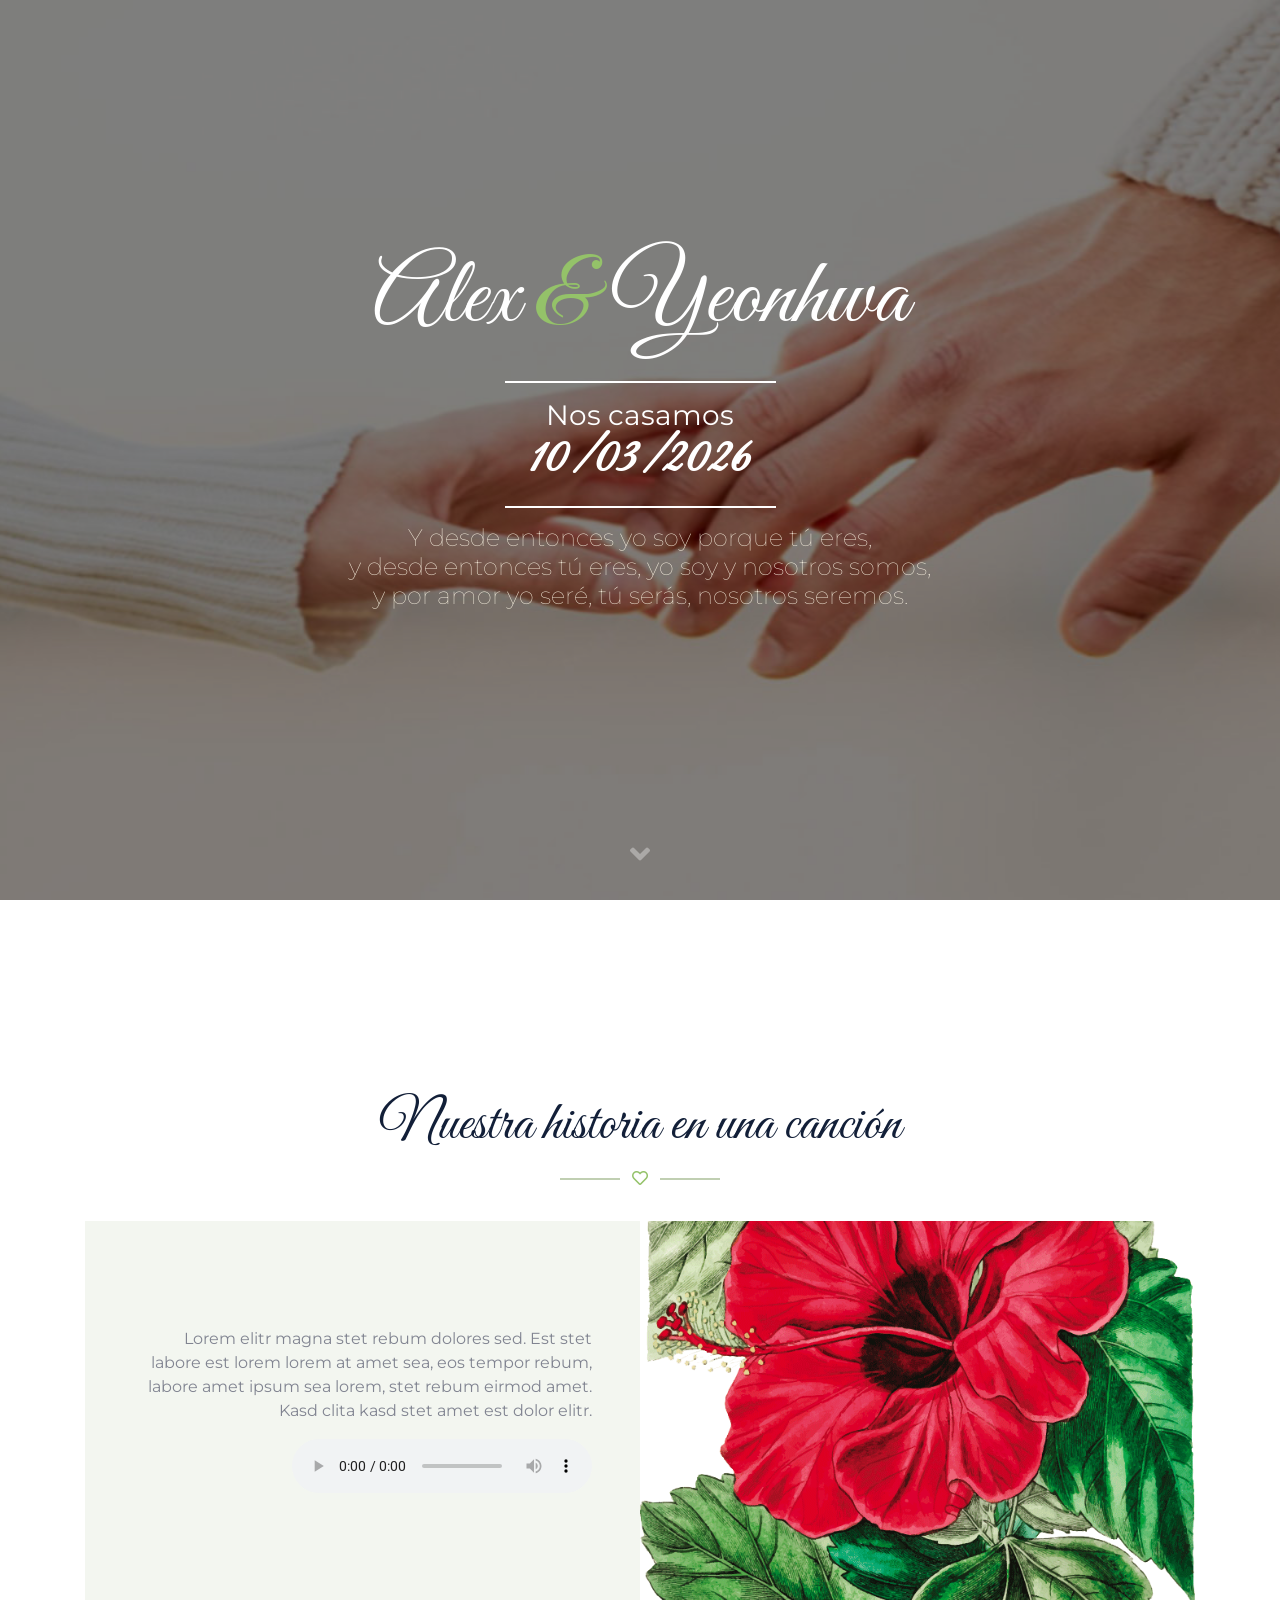
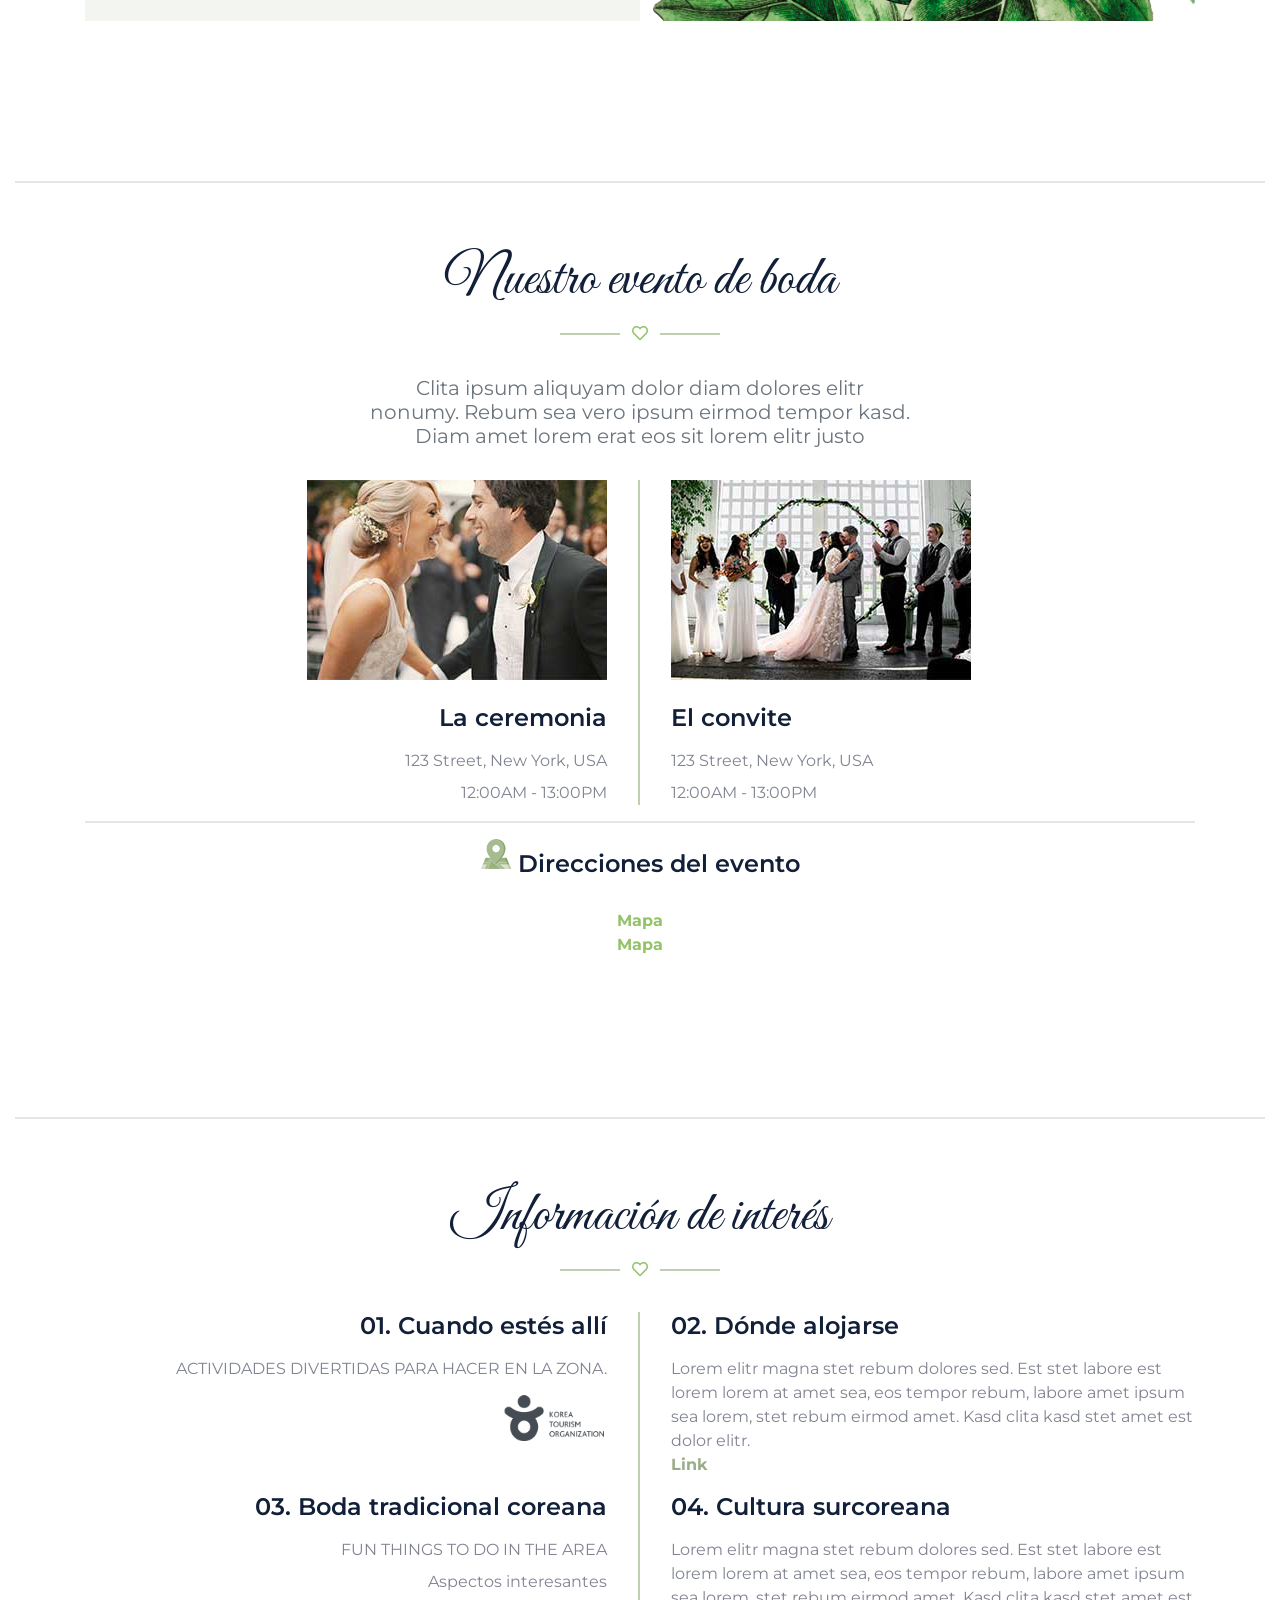
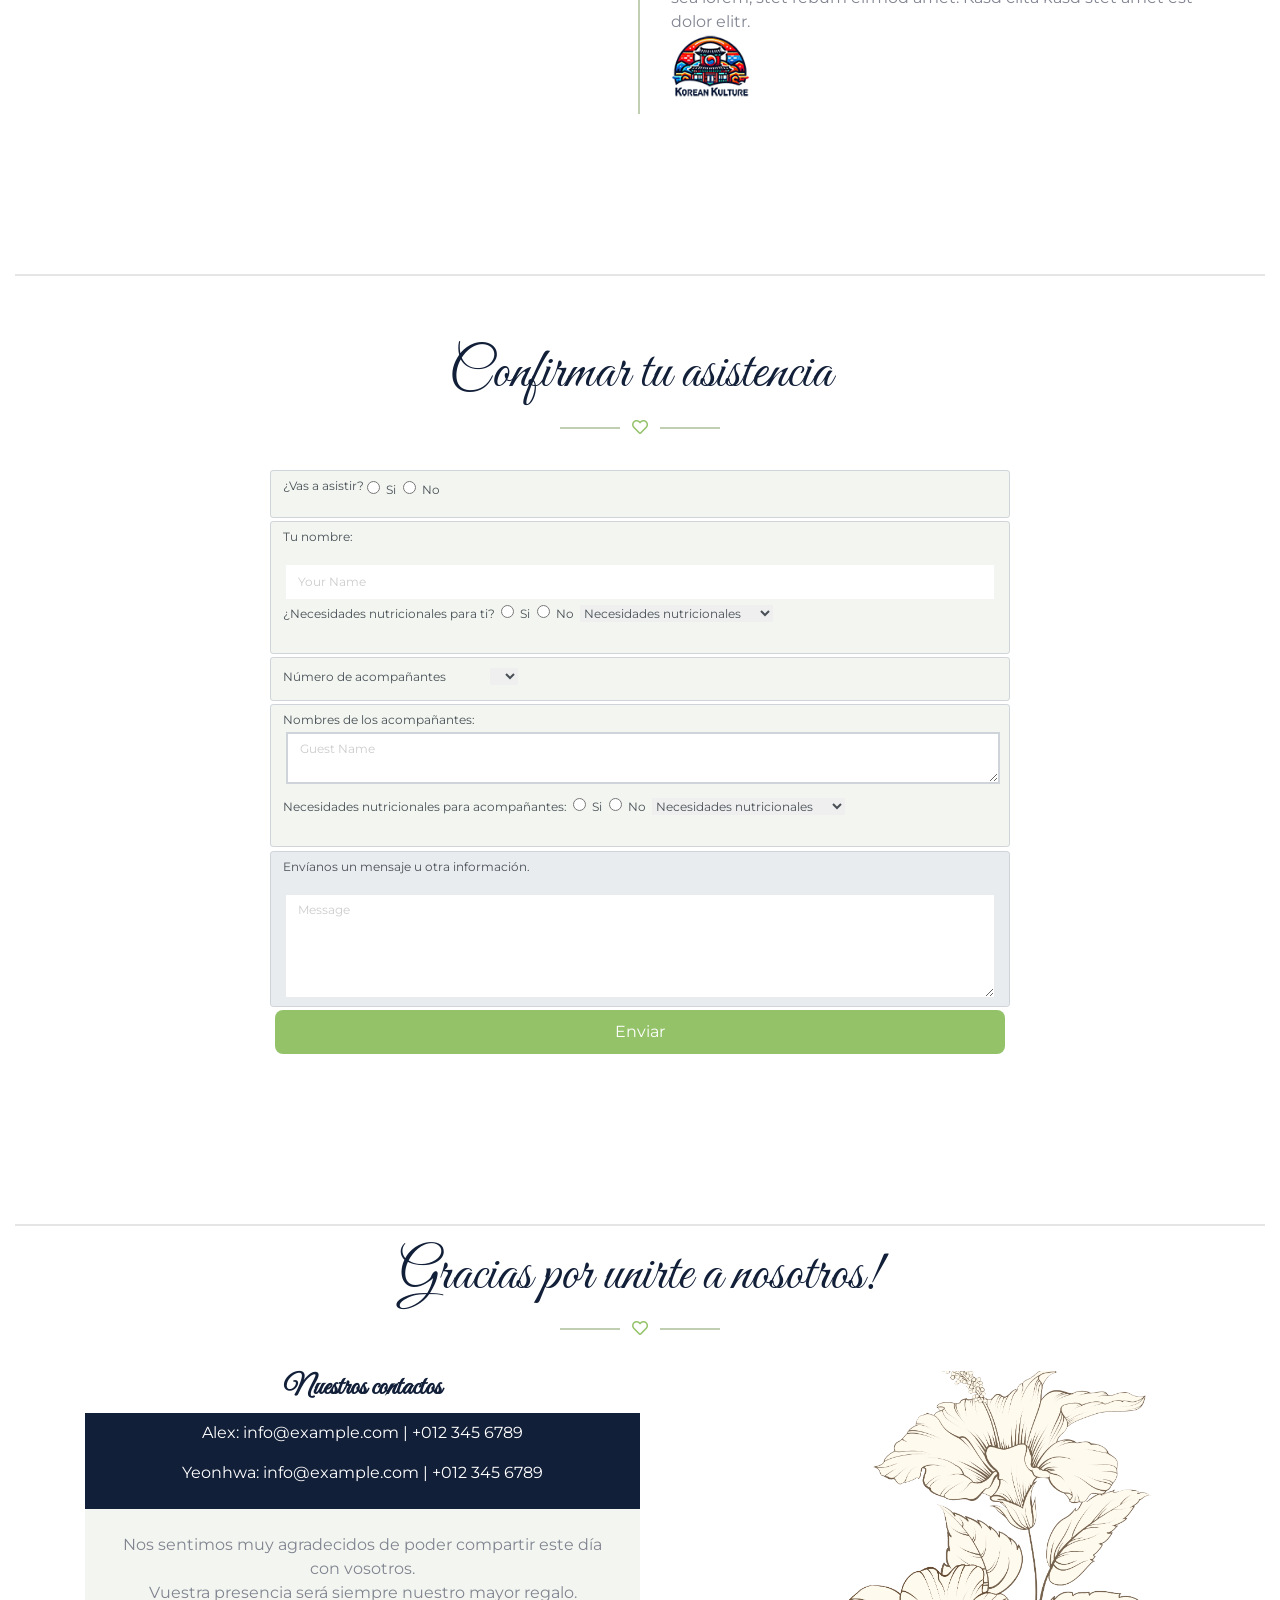
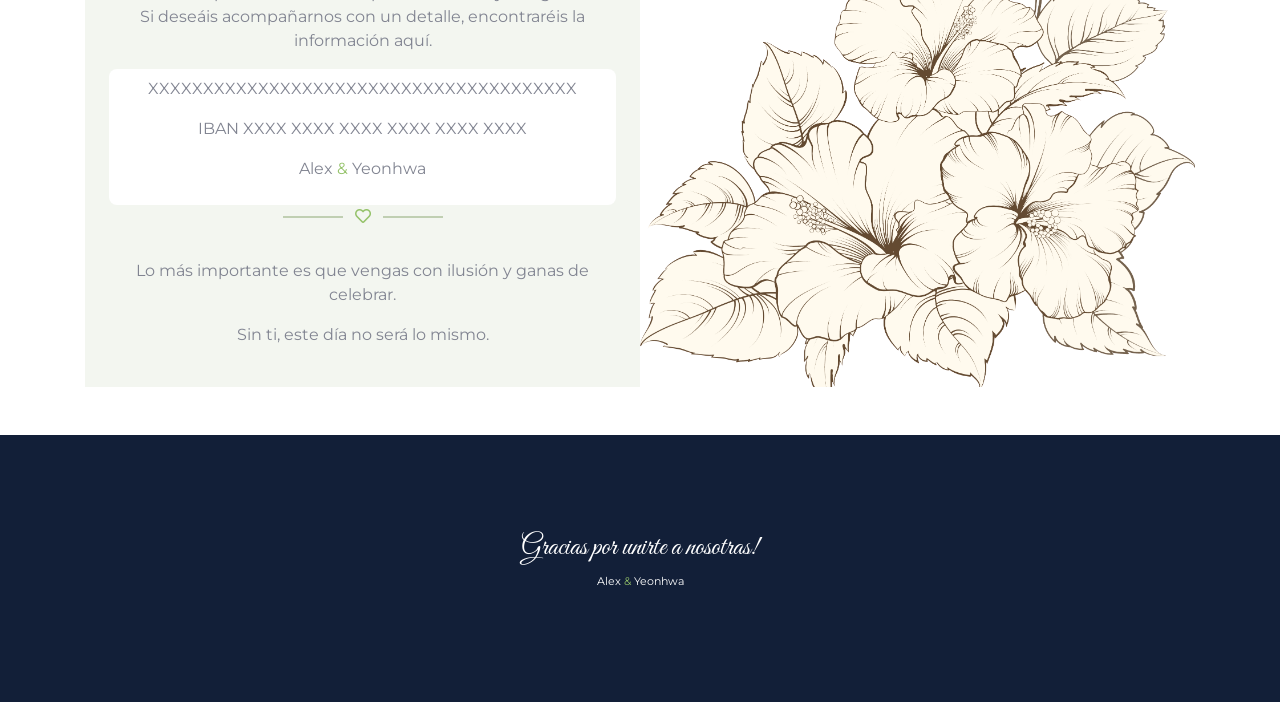
==== v_espanol/index.html @ 5e43f079 "Add files via upload" ====
<!DOCTYPE html>
<html lang="en">

<head>
	<meta charset="utf-8">
	<title>Alex &#38; Yeonhwa Wedding</title>
	<meta content="width=device-width, initial-scale=1.0" name="viewport">
	<meta content="Free HTML Templates" name="keywords">
	<meta content="Free HTML Templates" name="description">

	<!-- Favicon -->
	<link href="img/favicon.ico" rel="icon">

	<!-- Google Web Fonts -->
	<link rel="preconnect" href="https://fonts.gstatic.com">
	<link href="https://fonts.googleapis.com/css2?family=Great+Vibes&family=Montserrat:wght@400;600&display=swap" rel="stylesheet">
	<link rel="preconnect" href="https://fonts.gstatic.com" crossorigin>
	<link href="https://fonts.googleapis.com/css2?family=Great+Vibes&family=Roboto:ital,wght@0,100..900;1,100..900&display=swap" rel="stylesheet">
	<!-- Font Awesome -->
	<link href="https://cdnjs.cloudflare.com/ajax/libs/font-awesome/5.10.0/css/all.min.css" rel="stylesheet">

	<!-- Libraries Stylesheet -->
	<link href="lib/owlcarousel/assets/owl.carousel.min.css" rel="stylesheet">
	<link href="lib/lightbox/css/lightbox.min.css" rel="stylesheet">

	<!-- Customized Bootstrap Stylesheet -->
	<link href="css/style.css" rel="stylesheet">
</head>

<body data-spy="scroll" data-target=".navbar" data-offset="51">
	<!-- Navbar Start -->
	<nav class="navbar fixed-top shadow-sm navbar-expand-lg bg-dark navbar-dark py-3 py-lg-0 px-lg-5">
		<a href="index.html" class="navbar-brand d-block d-lg-none">
			<h1 class="font-secondary text-white mb-n2">Alex <span class="text-dark-light-green">&#38;</span> Yeonhwa</h1>
		</a>
		<button type="button" class="navbar-toggler" data-toggle="collapse" data-target="#navbarCollapse">
			<span class="navbar-toggler-icon"></span>
		</button>
		<div class="collapse navbar-collapse justify-content-between" id="navbarCollapse">
			<div class="navbar-nav ml-auto py-0">
				<a href="#home" class="nav-item nav-link active">Inicio</a>
				<a href="#about" class="nav-item nav-link">Nosotros</a>
				<a href="#event" class="nav-item nav-link">Event</a>

				<!--
				<a href="#story" class="nav-item nav-link">Story</a>
				<a href="#gallery" class="nav-item nav-link">Gallery</a>
-->
			</div>
			<a href="index.html" class="navbar-brand mx-5 d-none d-lg-block">
				<h1 class="font-secondary text-white mb-n2">Alex <span class="text-dark-light-green">&#38;</span> Yeonhwa</h1>
			</a>
			<div class="navbar-nav mr-auto py-0">
				<a href="#informa" class="nav-item nav-link">Información</a>
				<a href="#rsvp" class="nav-item nav-link">RSVP</a>
				<a href="#contact" class="nav-item nav-link">Contacto</a>

				<a href="../index.html" class="nav-item nav-link"><img src="img/reino-unido.png"></a>
				<a href="v_korean/index.html" class="nav-item nav-link"><img src="img/corea-del-sur.png"></a>
				<a href="#" class="nav-item nav-link"><img src="img/espana.png"></a>

			</div>
		</div>
	</nav>
	<!-- Navbar End -->


	<!-- Carousel Start -->
	<div class="container-fluid p-0 mb-5 pb-5" id="home">
		<div id="">
			<div class="carousel-inner">
				<div class="carousel-item position-relative active" style="height: 100vh; min-height: 400px;">
					<img class="position-absolute w-100 h-100" src="img/carousel-1.jpg" style="object-fit: cover;">
					<div class="carousel-caption d-flex flex-column align-items-center justify-content-center">
						<div class="p-3" style="max-width: 900px;">
							<h1 class="display-1 font-secondary text-white mt-n3 mb-md-4">Alex <span class="text-dark-light-green">&#38;</span> Yeonhwa</h1>
							<div class="d-inline-block border-top border-bottom border-light py-3 px-4">
								<h3 class="font-weight-normal text-white m-0">Nos casamos</h3>
								<h3 class="font-weight-bolder font-secondary text-white m-0" style="font-size: 3rem;letter-spacing: 2px;">10/03/2026</h3>
							</div>
							<div class="d-inline-block  border-light py-3 px-4">
								<h4 class="text-white font-weight-lighter">
									<blockquote class="blockquote-home">Y desde entonces yo soy porque tú eres,<br>y desde entonces tú eres, yo soy y nosotros somos,<br>y por amor yo seré, tú serás, nosotros seremos.</blockquote>
								</h4>
							</div>
						</div>
					</div>
				</div>

			</div>

		</div>
	</div>
	<!-- Carousel End -->


	<!-- About Start -->
	<div class="container-fluid py-5" id="about">
		<div class="container py-5">
			<div class="section-title position-relative text-center">
				<h1 class="font-secondary display-4">Nuestra historia en una canción</h1>

				<!--				<h6 class="text-uppercase text-primary mb-3" style="letter-spacing: 3px;">About</h6>-->
				<i class="far fa-heart text-dark-light-green"></i>
			</div>
			<div class="row m-0 mb-4 mb-md-0 pb-2 pb-md-0">
				<div class="col-md-6 p-0 text-center text-md-right">
					<div class="h-100 d-flex flex-column justify-content-center bg-secondary_semi p-5">
						<p>Lorem elitr magna stet rebum dolores sed. Est stet labore est lorem lorem at amet sea, eos tempor rebum, labore amet ipsum sea lorem, stet rebum eirmod amet. Kasd clita kasd stet amet est dolor elitr.</p>
						<p><audio controls>
								<source src="music/TheGrandJamSweetCaroline2024.mp3" type="audio/mpeg" preload="none">
								Tu navegador no soporta este elemento de audio.
							</audio></p>
					</div>
				</div>
				<div class="col-md-6 p-0" style="min-height: 400px;">
					<img class="position-absolute w-100 h-100" src="img/Mugunghwa_flor.png" style="object-fit: cover;">
				</div>
			</div>
		</div>
	</div>
	<!-- About End -->



	<!-- Gallery Start
	<div class="container-fluid bg-gallery" id="gallery" style="padding: 120px 0; margin: 90px 0;">
		<div class="section-title position-relative text-center" style="margin-bottom: 120px;">
			<h1 class="font-secondary display-4 text-white">Our Photo Gallery</h1>
			<i class="far fa-heart text-dark-light-green"></i>
		</div>
		<div class="owl-carousel gallery-carousel">
			<div class="gallery-item">
				<img class="img-fluid w-100" src="img/gallery-1.jpg" alt="">
				<a href="img/gallery-1.jpg" data-lightbox="gallery">
					<i class="fa fa-2x fa-plus text-white"></i>
				</a>
			</div>
			<div class="gallery-item">
				<img class="img-fluid w-100" src="img/gallery-2.jpg" alt="">
				<a href="img/gallery-2.jpg" data-lightbox="gallery">
					<i class="fa fa-2x fa-plus text-white"></i>
				</a>
			</div>
			<div class="gallery-item">
				<img class="img-fluid w-100" src="img/gallery-3.jpg" alt="">
				<a href="img/gallery-3.jpg" data-lightbox="gallery">
					<i class="fa fa-2x fa-plus text-white"></i>
				</a>
			</div>
			<div class="gallery-item">
				<img class="img-fluid w-100" src="img/gallery-4.jpg" alt="">
				<a href="img/gallery-4.jpg" data-lightbox="gallery">
					<i class="fa fa-2x fa-plus text-white"></i>
				</a>
			</div>
			<div class="gallery-item">
				<img class="img-fluid w-100" src="img/gallery-5.jpg" alt="">
				<a href="img/gallery-5.jpg" data-lightbox="gallery">
					<i class="fa fa-2x fa-plus text-white"></i>
				</a>
			</div>
			<div class="gallery-item">
				<img class="img-fluid w-100" src="img/gallery-6.jpg" alt="">
				<a href="img/gallery-6.jpg" data-lightbox="gallery">
					<i class="fa fa-2x fa-plus text-white"></i>
				</a>
			</div>
		</div>
	</div>
 Gallery End -->


	<!-- Event Start -->
	<div class="container-fluid py-5" id="event">
		<hr>
		<div class="container py-5">
			<div class="section-title position-relative text-center">
				<!--   <h6 class="text-uppercase text-primary mb-3" style="letter-spacing: 3px;">Event</h6> -->
				<h1 class="font-secondary display-4">Nuestro evento de boda</h1>
				<i class="far fa-heart text-dark-light-green"></i>
			</div>
			<div class="row justify-content-center">
				<div class="col-md-6 text-center">
					<h5 class="font-weight-normal text-muted mb-3 pb-3">Clita ipsum aliquyam dolor diam dolores elitr nonumy. Rebum sea vero ipsum eirmod tempor kasd. Diam amet lorem erat eos sit lorem elitr justo</h5>
				</div>
			</div>
			<div class="row">
				<div class="col-md-6 border-right border-primary">
					<div class="text-center text-md-right mr-md-3 mb-4 mb-md-0">
						<img class="img-fluid mb-4" src="img/event-1.jpg" alt="">
						<h4 class="mb-3">La ceremonia</h4>
						<p class="mb-2">123 Street, New York, USA</p>
						<p class="mb-0">12:00AM - 13:00PM</p>
					</div>
				</div>
				<div class="col-md-6">
					<div class="text-center text-md-left ml-md-3">
						<img class="img-fluid mb-4" src="img/event-2.jpg" alt="">
						<h4 class="mb-3">El convite</h4>
						<p class="mb-2">123 Street, New York, USA</p>
						<p class="mb-0">12:00AM - 13:00PM</p>
					</div>
				</div>
			</div>
			<hr>
			<div class="row justify-content-center">
				<div class="col-md-6 text-center">
					<h4 class="mb-3"><img class="img-fluid mb-4" src="img/mapa.png" alt=""> Direcciones del evento</h4>
					<p class="m-0 text-dark-light-green"><a href="#">Mapa</a></p>
					<p class="m-0 text-dark-light-green"><a href="#">Mapa</a></p>

				</div>
			</div>
		</div>
	</div>
	<!-- Event End -->

	<!-- details and more information Start -->



	<div class="container-fluid py-5" id="informa">
		<hr>
		<div class="container py-5">
			<div class="section-title position-relative text-center">
				<h1 class="font-secondary display-4">Información de interés</h1>
				<i class="far fa-heart text-dark-light-green"></i>
			</div>

			<div class="row">
				<div class="col-md-6 border-right border-primary">
					<div class="text-center text-md-right mr-md-3 mb-4 mb-md-0">
						<h4 class="mb-3">01. Cuando estés allí
						</h4>
						<p class="text-uppercase mb-2">Actividades divertidas para hacer en la zona.</p>
						<p><a href="https://spanish.visitkorea.or.kr/svc/main/index.do">
								<img class="imagen-link" style="width:20%; height: auto;" src="img/site_logo_turism_Korea.png"></a>
						</p>
					</div>
				</div>
				<div class="col-md-6">
					<div class="text-center text-md-left ml-md-3">
						<h4 class="mb-3">02. Dónde alojarse</h4>
						<p class="m-0">Lorem elitr magna stet rebum dolores sed. Est stet labore est lorem lorem at amet sea, eos tempor rebum, labore amet ipsum sea lorem, stet rebum eirmod amet. Kasd clita kasd stet amet est dolor elitr.
						</p>
						<p> <a href="https://english.visitkorea.or.kr/svc/contents/contentsView.do?vcontsId=140676">Link</a>
						</p>
					</div>
				</div>
			</div>
			<div class="row">
				<div class="col-md-6 border-right border-primary">
					<div class="text-center text-md-right mr-md-3 mb-4 mb-md-0">
						<h4 class="mb-3">03. Boda tradicional coreana
						</h4>
						<p class="text-uppercase mb-2">Fun things to do in the area</p>
						<p>Aspectos interesantes</p>
					</div>
				</div>
				<div class="col-md-6">
					<div class="text-center text-md-left ml-md-3">
						<h4 class="mb-3">04. Cultura surcoreana</h4>
						<p class="m-0">Lorem elitr magna stet rebum dolores sed. Est stet labore est lorem lorem at amet sea, eos tempor rebum, labore amet ipsum sea lorem, stet rebum eirmod amet. Kasd clita kasd stet amet est dolor elitr.
						</p>
						<p> <a href="https://koreankulture.com/cultura-coreana/"><img class="imagen-link" style="width:15%; height: auto;" src="img/Korean-Kulture.png"></a>
						</p>
					</div>
				</div>
			</div>
		</div>
	</div>
	<!-- Information End -->


	<!-- RSVP Start -->
	<div class="container-fluid py-5" id="rsvp">
		<hr>
		<div class="container py-5">
			<div class="section-title position-relative text-center">
				<!-- <h6 class="text-uppercase text-primary mb-3" style="letter-spacing: 3px;">RSVP</h6> -->
				<h1 class="font-secondary display-4">Confirmar tu asistencia</h1>
				<i class="far fa-heart text-dark-light-green"></i>
			</div>
			<div class="row justify-content-center">
				<div class="col-lg-8">
					<div class="text-center">

						<form id="contactoForm">
							<!--*****************************************-->
							<fieldset class="form-row input-group-text">
								<div>
									<p>¿Vas a asistir? </p>
								</div>
								<div><label class="radio-option">
										<input type="radio" name="attend" value="yes" required> Si</label>
									<label class="radio-option">
										<input type="radio" name="attend" value="no" required> No
									</label>
								</div>
							</fieldset>
							<!--*****************************************-->
							<fieldset class="form-row input-group-text">
								<div>
									<p>Tu nombre: </p>
								</div>
								<!-- <label for="nombre">Your name: </label>-->
								<input id="name" name="name" type="text" class="form-control border-0" placeholder="Your Name" />

								<!--*****************************************-->
								<div>
									<p>¿Necesidades nutricionales para ti?
										<label class="radio-option">
											<input type="radio" name="nutrineedguest" value="yes" required> Si
										</label>
										<label class="radio-option">
											<input type="radio" name="nutrineedguest" value="no" required> No
										</label>
										<select name="nutritionalguest" class="border-0" class="" class="form-control custom-select">
											<option value="nutritionalguest" disabled selected>Necesidades nutricionales</option>
											<!--<option value="nutritionalnoguest">No</option>-->
											<option value="Celiac">Celíaco/a</option>
											<option value="Egg Intolerant">Intolerante al huevo</option>
											<option value="Lactose Intolerant">Intolerante a la lactosa</option>
											<option value="Nut Intolerant">Intolerante a los frutos secos</option>
											<option value="Vegan">Vegano/a</option>
											<option value="Vegetarian">Vegetariano/a</option>
										</select>
									</p>
								</div>
							</fieldset>
							<!--*****************************************-->
							<fieldset class="form-row input-group-text">
								<div>
									<label for="ncompanions">Número de acompañantes</label>
									<select name="ncompanions" id="ncompanions" class="border-0" class="" class="form-control custom-select">
										<option value="0"> </option>
										<option value="1">1</option>
										<option value="2">2</option>
										<option value="3">3</option>
										<option value="4">4</option>
									</select>

								</div>
							</fieldset>

							<!--*****************************************-->
							<fieldset class="form-row input-group-text">
								<!-- ******************** nombre e intoleracians acompañantes -->
								<label for="companionsname">Nombres de los acompañantes:
									<textarea id="companionsname" name="companionsname" type="text" class="form-control" placeholder="Guest Name"></textarea></label>

								<p>Necesidades nutricionales para acompañantes:

									<label class="radio-option">
										<input type="radio" name="nutrineedcompanion" value="yes" required> Si
									</label>
									<label class="radio-option">
										<input type="radio" name="nutrineedcompanion" value="no" required> No
									</label>

									<select name="nutricompanion" class="border-0" class="" class="form-control custom-select">
										<option value="Nutritional needs" disabled selected>Necesidades nutricionales</option>
										<!-- <option value="nutritionalnoguest">No</option>-->
										<option value="Celiac">Celíaco/a</option>
										<option value="Egg Intolerant">Intolerante al huevo</option>
										<option value="Lactose Intolerant">Intolerante a la lactosa</option>
										<option value="Nut Intolerant">Intolerante a los frutos secos</option>
										<option value="Vegan">Vegano/a</option>
										<option value="Vegetarian">Vegetariano/a</option>
									</select>
								</p>

							</fieldset>
							<div class="form-row input-group-text">
								<p>Envíanos un mensaje u otra información.</p>
								<textarea name="message" class="form-control border-0" rows="5" placeholder="Message"></textarea>
							</div>
							<div>
								<button id="btnEnviar" class="btn btn-primary font-weight-normal py-3 px-5" type="submit">Enviar</button>
							</div>
							<!-- Contenedor para mensajes de éxito/error -->
							<div id="respuesta" style="margin-top: 10px;"></div>
							<!-- Contenedor para mensajes de éxito/error -->
							<div id="respuesta" style="margin-top: 10px;"></div>
						</form>
					</div>

				</div>
			</div>
		</div>
	</div>

	<!-- regalos -->
	<div class="container-fluid py-5" id="contact">
		<hr>
		<div class="container py-7">
			<div class="section-title position-relative text-center">
				<h1 class="font-secondary display-4">Gracias por unirte a nosotros!</h1>
				<i class="far fa-heart text-dark-light-green"></i>
			</div>
			<div class="row m-0 mb-4 mb-md-0 pb-2 pb-md-0">
				<div class="col-md-6 p-0 text-center" class="container-fluid text-white py-5">
					<h3 class="font-secondary">Nuestros contactos</h3>
					<div class="bg-dark text-white py-2">
						<p href="#">Alex: info@example.com | +012 345 6789</p>
						<p href="#">Yeonhwa: info@example.com | +012 345 6789</p>
					</div>
					<div class="d-flex flex-column justify-content-center bg-secondary_semi p-4">
						<p>Nos sentimos muy agradecidos de poder compartir este día con vosotros.<br>Vuestra presencia será siempre nuestro mayor regalo.<br>Si deseáis acompañarnos con un detalle, encontraréis la información aquí.
						</p>

						<div class="bg-white iban">
							<p>XXXXXXXXXXXXXXXXXXXXXXXXXXXXXXXXXXXXXXX</p>
							<p>IBAN XXXX XXXX XXXX XXXX XXXX XXXX</p>
							<p>Alex <span class="text-dark-light-green">&#38;</span> Yeonhwa</p>
						</div>
						<div>
							<div class="section-title position-relative"> <i class="far fa-heart text-dark-light-green"></i>
							</div>
							<p>Lo más importante es que vengas con ilusión y ganas de celebrar.</p>
							<p>Sin ti, este día no será lo mismo.</p>
						</div>
					</div>
				</div>
				<div class="col-md-6 p-0" style="min-height: 400px;">
					<img class="position-absolute w-100 h-100" src="img/1402_crema.png" style="object-fit: cover;">
				</div>
			</div>
		</div>

	</div>


	<!-- regalos end -->

	<!-- Footer Start -->
	<footer class="footer-company-name">
		<div class="container-fluid bg-dark text-white py-5">
			<div class="container text-center py-5">
				<h3 class="font-secondary font-weight-light text-white mb-n2">Gracias por unirte a nosotras! </h3><br>
				<p>Alex <span class="text-dark-light-green">&#38;</span> Yeonhwa</p>

				<!-- <div class="d-flex justify-content-center mb-4">
                <a class="btn btn-lg btn-outline-light btn-lg-square mr-2" href="#"><i class="fab fa-twitter"></i></a>
                <a class="btn btn-lg btn-outline-light btn-lg-square mr-2" href="#"><i class="fab fa-facebook-f"></i></a>
                <a class="btn btn-lg btn-outline-light btn-lg-square mr-2" href="#"><i class="fab fa-linkedin-in"></i></a>
                <a class="btn btn-lg btn-outline-light btn-lg-square" href="#"><i class="fab fa-instagram"></i></a>
            </div -->
				<!--
			<div class="d-flex justify-content-center py-2">
				<p class="text-white" href="#">info@example.com</p>
				<span class="px-3">|</span>
				<p class="text-white" href="#">+012 345 6789</p>
			</div>
-->

				<!--				<p>All Rights Reserved &#45; &copy; 2026 </p>-->
			</div>
		</div>
	</footer>
	<!-- Footer End -->


	<!-- Scroll to Bottom -->
	<i class="fa fa-2x fa-angle-down text-white scroll-to-bottom"></i>

	<!-- Back to Top -->
	<a href="#" class="btn btn-lg btn-outline-primary btn-lg-square back-to-top"><i class="fa fa-angle-double-up"></i></a>


	<!-- JavaScript Libraries -->
	<script src="https://code.jquery.com/jquery-3.4.1.min.js"></script>
	<script src="https://stackpath.bootstrapcdn.com/bootstrap/4.4.1/js/bootstrap.bundle.min.js"></script>
	<script src="lib/easing/easing.min.js"></script>
	<script src="lib/waypoints/waypoints.min.js"></script>
	<script src="lib/owlcarousel/owl.carousel.min.js"></script>
	<script src="lib/isotope/isotope.pkgd.min.js"></script>
	<script src="lib/lightbox/js/lightbox.min.js"></script>

	<!-- Template Javascript -->
	<script src="js/main.js"></script>


	<script>
		const formulario = document.getElementById('contactoForm');
		const respuestaVisual = document.getElementById('respuesta');
		const boton = document.getElementById('btnEnviar');

		formulario.addEventListener('submit', function(e) {
			e.preventDefault(); // Evita que la página se recargue

			boton.disabled = true;
			boton.innerText = "Enviando...";
			respuestaVisual.innerText = "Procesando tu mensaje...";

			// Creamos los datos para enviar
			const datos = new FormData(formulario);
			const url = 'https://script.google.com/macros/s/AKfycbwK4TyFvcQsBrlS-TJcxygdI5Q34UQXsyZIO8IEEPTDbDvqiJaVRNr7rJMWVWj1KH8uuQ/exec'; // <--- PEGA LA URL AQUÍ PARA EJECUTAR EL SCRIPT Y ENVIAR DATOS

			fetch(url, {
					method: 'POST',
					body: datos,
					mode: 'no-cors' // Importante para evitar bloqueos de Google
				})
				.then(() => {
					// Con 'no-cors' no podemos leer la respuesta del servidor, 
					// así que asumimos éxito si la petición se completa.
					respuestaVisual.style.color = "green";
					respuestaVisual.innerText = "¡Mensaje enviado con éxito!";
					formulario.reset(); // Limpia los campos
				})
				.catch(error => {
					respuestaVisual.style.color = "red";
					respuestaVisual.innerText = "Error al enviar: " + error.message;
				})
				.finally(() => {
					boton.disabled = false;
					boton.innerText = "Enviar Mensaje";
				});
		});

	</script>

</body>

</html>
---- v_espanol/css/style.css ----
/******* Bootstrap Theming ********/
/*!
 * Bootstrap v4.5.3 (https://getbootstrap.com/)
 * Copyright 2011-2020 The Bootstrap Authors
 * Copyright 2011-2020 Twitter, Inc.
 * Licensed under MIT (https://github.com/twbs/bootstrap/blob/main/LICENSE)
 */

/* 
naranja anterior: #E47A2E;
naranja claro: #ffdbbb;
*/
/* 
verde claro: #c0cfb2;
verde oscuro: #99ad87;
*/

:root {
	--blue: #007bff;
	--indigo: #6610f2;
	--purple: #6f42c1;
	--pink: #e83e8c;
	--red: #dc3545;
	--orange: #fd7e14;
	--yellow: #ffc107;
	--green: #28a745;
	--teal: #20c997;
	--cyan: #17a2b8;
	--white: #fff;
	--gray: #6c757d;
	--gray-dark: #343a40;
	--primary: #ffdbbb;
	--secondary: #EDF5F7;
	--success: #28a745;
	--info: #17a2b8;
	--warning: #ffc107;
	--danger: #dc3545;
	--light: #FFFFFF;
	--dark: #121F38;
	--breakpoint-xs: 0;
	--breakpoint-sm: 576px;
	--breakpoint-md: 768px;
	--breakpoint-lg: 992px;
	--breakpoint-xl: 1200px;
	--font-family-sans-serif: "Montserrat", sans-serif;
	--font-family-monospace: SFMono-Regular, Menlo, Monaco, Consolas, "Liberation Mono", "Courier New", monospace;
}

*,
*::before,
*::after {
	box-sizing: border-box;
}

.great-vibes-regular {
	font-family: "Great Vibes", cursive;
	font-weight: 400;
	font-style: normal;
}

html {
	font-family: sans-serif;
	line-height: 1.15;
	-webkit-text-size-adjust: 100%;
	-webkit-tap-highlight-color: rgba(0, 0, 0, 0);
}

article,
aside,
figcaption,
figure,
footer,
header,
hgroup,
main,
nav,
section {
	display: block;
}

body {
	margin: 0;
	font-family: "Montserrat", sans-serif;
	font-size: 1rem;
	font-weight: 400;
	line-height: 1.5;
	color: #818491;
	text-align: left;
	background-color: #FFFFFF;
}

[tabindex="-1"]:focus:not(:focus-visible) {
	outline: 0 !important;
}

hr {
	box-sizing: content-box;
	height: 0;
	overflow: visible;
}

h1,
h2,
h3,
h4,
h5,
h6 {
	margin-top: 0;
	margin-bottom: 0.5rem;
}

p {
	margin-top: 0;
	margin-bottom: 1rem;
}

abbr[title],
abbr[data-original-title] {
	text-decoration: underline;
	text-decoration: underline dotted;
	cursor: help;
	border-bottom: 0;
	text-decoration-skip-ink: none;
}

address {
	margin-bottom: 1rem;
	font-style: normal;
	line-height: inherit;
}

ol,
ul,
dl {
	margin-top: 0;
	margin-bottom: 1rem;
}

ol ol,
ul ul,
ol ul,
ul ol {
	margin-bottom: 0;
}

dt {
	font-weight: 700;
}

dd {
	margin-bottom: .5rem;
	margin-left: 0;
}

blockquote {
	margin: 0 0 1rem;
}

b,
strong {
	font-weight: bolder;
}

small {
	font-size: 80%;
}

sub,
sup {
	position: relative;
	font-size: 75%;
	line-height: 0;
	vertical-align: baseline;
}

sub {
	bottom: -.25em;
}

sup {
	top: -.5em;
}

a {
	color: #99AD87;
	font-weight: bold;
	text-decoration: none;
	background-color: transparent;
}

a:hover {
	color: #C0CFB2;
	text-decoration: underline;
	text-shadow: .5px .5px .5px #99AD87;
	text-decoration: none;
}

a:not([href]):not([class]) {
	color: inherit;
	text-decoration: none;
}

a:not([href]):not([class]):hover {
	color: inherit;
	text-decoration: none;
}

.imagen-link {
	transition: transform 0.3s ease, opacity 0.3s ease;
	/* Suaviza el efecto */
}

a:hover .imagen-link {
	transform: scale(1.1);
	/* Zoom al pasar el mouse */
	opacity: 0.8;
	color: orange;
	/* Ligera transparencia */
	/* Puedes añadir bordes o sombras: box-shadow: 0 4px 8px rgba(0,0,0,0.2); */
}

pre,
code,
kbd,
samp {
	font-family: SFMono-Regular, Menlo, Monaco, Consolas, "Liberation Mono", "Courier New", monospace;
	font-size: 1em;
}

pre {
	margin-top: 0;
	margin-bottom: 1rem;
	overflow: auto;
	-ms-overflow-style: scrollbar;
}

figure {
	margin: 0 0 1rem;
}

img {
	vertical-align: middle;
	border-style: none;
}

svg {
	overflow: hidden;
	vertical-align: middle;
}

table {
	border-collapse: collapse;
}

caption {
	padding-top: 0.75rem;
	padding-bottom: 0.75rem;
	color: #6c757d;
	text-align: left;
	caption-side: bottom;
}

th {
	text-align: inherit;
	text-align: -webkit-match-parent;
}

label {
	display: inline-block;
	margin-bottom: 0.5rem;
	width: 100%;
	text-align: left;
	/*	border: 1px solid blue*/
}

button {
	border-radius: 1em;
}

button:focus {
	outline: 1px dotted;
	outline: 5px auto -webkit-focus-ring-color;
}

input,
button,
select,
optgroup,
textarea {
	margin: .2rem;
	font-family: inherit;
	font-size: 1rem;
	line-height: inherit;
}

button,
input {
	overflow: visible;
}

button,
select {
	text-transform: none;
}

[role="button"] {
	cursor: pointer;
}

select {
	word-wrap: normal;
}

button,
[type="button"],
[type="reset"],
[type="submit"] {
	-webkit-appearance: button;
}

button:not(:disabled),
[type="button"]:not(:disabled),
[type="reset"]:not(:disabled),
[type="submit"]:not(:disabled) {
	cursor: pointer;
}

button::-moz-focus-inner,
[type="button"]::-moz-focus-inner,
[type="reset"]::-moz-focus-inner,
[type="submit"]::-moz-focus-inner {
	padding: 0;
	border-style: none;
}

input[type="radio"],
input[type="checkbox"] {
	box-sizing: border-box;
	padding: 0;
}

.radio-option {
	width: auto;
	box-sizing: border-box;
	padding: 0rem;
}

fieldset {
	min-width: 0;
	padding: 0;
	margin: 0;
	border: 0;
	background-color: #c0CFB2;
}

#contactoForm fieldset {
	background-color: rgba(192, 207, 178, 0.2);
	/*	border: 1px solid blue;*/
}


#contactoForm textarea {
	font-size: inherit;
	color: inherit;
}

#contactoForm select {
	font-size: inherit;
	color: inherit;
}

legend {
	display: block;
	width: auto;
	/*	max-width: 100%;*/
	padding: 0;
	margin-bottom: .5rem;
	font-size: 1rem;
	line-height: inherit;
	color: inherit;
	white-space: normal;

}

legend {}

@media (max-width: 1200px) {
	legend {
		font-size: calc(1.275rem + 0.3vw);
	}
}

progress {
	vertical-align: baseline;
}

[type="number"]::-webkit-inner-spin-button,
[type="number"]::-webkit-outer-spin-button {
	height: auto;
}

[type="search"] {
	outline-offset: -2px;
	-webkit-appearance: none;
}

[type="search"]::-webkit-search-decoration {
	-webkit-appearance: none;
}

::-webkit-file-upload-button {
	font: inherit;
	-webkit-appearance: button;
}

output {
	display: inline-block;
}

summary {
	display: list-item;
	cursor: pointer;
}

template {
	display: none;
}

[hidden] {
	display: none !important;
}

h1,
h2,
h3,
h4,
h5,
h6,
.h1,
.h2,
.h3,
.h4,
.h5,
.h6 {
	margin-bottom: 0.5rem;
	font-weight: 600;
	line-height: 1.2;
	color: #121F38;
}

h1,
.h1 {
	font-size: 2.5rem;
}

@media (max-width: 1200px) {

	h1,
	.h1 {
		font-size: calc(1.375rem + 1.5vw);
	}
}

h2,
.h2 {
	font-size: 2rem;
}

@media (max-width: 1200px) {

	h2,
	.h2 {
		font-size: calc(1.325rem + 0.9vw);
	}
}

h3,
.h3 {
	font-size: 1.75rem;
}

@media (max-width: 1200px) {

	h3,
	.h3 {
		font-size: calc(1.3rem + 0.6vw);
	}
}

h4,
.h4 {
	font-size: 1.5rem;
}

@media (max-width: 1200px) {

	h4,
	.h4 {
		font-size: calc(1.275rem + 0.3vw);
	}
}

h5,
.h5 {
	font-size: 1.25rem;
}

h6,
.h6 {
	font-size: 1rem;
}

.lead {
	font-size: 1.25rem;
	font-weight: 300;
}

.display-1 {
	font-size: 6rem;
	font-weight: 300;
	line-height: 1.2;
}

@media (max-width: 1200px) {
	.display-1 {
		font-size: calc(1.725rem + 5.7vw);
	}
}

.display-2 {
	font-size: 5.5rem;
	font-weight: 300;
	line-height: 1.2;
}

@media (max-width: 1200px) {
	.display-2 {
		font-size: calc(1.675rem + 5.1vw);
	}
}

.display-3 {
	font-size: 4.5rem;
	font-weight: 300;
	line-height: 1.2;
}

@media (max-width: 1200px) {
	.display-3 {
		font-size: calc(1.575rem + 3.9vw);
	}
}

.display-4 {
	font-size: 3.5rem;
	font-weight: 300;
	line-height: 1.2;
}

@media (max-width: 1200px) {
	.display-4 {
		font-size: calc(1.475rem + 2.7vw);
	}
}

hr {
	margin-top: 1rem;
	margin-bottom: 1rem;
	border: 0;
	border-top: 2px solid rgba(0, 0, 0, 0.1);
}

small,
.small {
	font-size: 80%;
	font-weight: 400;
}

mark,
.mark {
	padding: 0.2em;
	background-color: #fcf8e3;
}

.list-unstyled {
	padding-left: 0;
	list-style: none;
}

.list-inline {
	padding-left: 0;
	list-style: none;
}

.list-inline-item {
	display: inline-block;
}

.list-inline-item:not(:last-child) {
	margin-right: 0.5rem;
}

.initialism {
	font-size: 90%;
	text-transform: uppercase;
}

.blockquote {
	margin-bottom: 1rem;
	font-size: 1.25rem;
}

.blockquote-home {
	display: block;
	font-size: 100%;
	color: #fff8e7;
}

.iban {
	padding: .5em;
	border-radius: .5rem;

}

.blockquote-footer {
	display: block;
	font-size: 80%;
	color: #6c757d;
}

.blockquote-footer::before {
	content: "\2014\00A0";
}

.footer-company-name {
	font-size: 70%;
	margin: 0px;
	padding: 0px;
	/*	border: 1px solid blue;*/
}

.img-fluid {
	max-width: 100%;
	height: auto;
}

.img-thumbnail {
	padding: 0.25rem;
	background-color: #FFFFFF;
	border: 2px solid #dee2e6;
	max-width: 100%;
	height: auto;
}

.figure {
	display: inline-block;
}

.figure-img {
	margin-bottom: 0.5rem;
	line-height: 1;
}

.figure-caption {
	font-size: 90%;
	color: #6c757d;
}

code {
	font-size: 87.5%;
	color: #e83e8c;
	word-wrap: break-word;
}

a > code {
	color: inherit;
}

kbd {
	padding: 0.2rem 0.4rem;
	font-size: 87.5%;
	color: #fff;
	background-color: #212529;
}

kbd kbd {
	padding: 0;
	font-size: 100%;
	font-weight: 700;
}

pre {
	display: block;
	font-size: 87.5%;
	color: #212529;
}

pre code {
	font-size: inherit;
	color: inherit;
	word-break: normal;
}

.pre-scrollable {
	max-height: 340px;
	overflow-y: scroll;
}

.container,
.container-fluid,
.container-sm,
.container-md,
.container-lg,
.container-xl {
	width: 100%;
	padding-right: 15px;
	padding-left: 15px;
	margin-right: auto;
	margin-left: auto;
}

@media (min-width: 576px) {

	.container,
	.container-sm {
		max-width: 540px;
	}
}

@media (min-width: 768px) {

	.container,
	.container-sm,
	.container-md {
		max-width: 720px;
	}
}

@media (min-width: 992px) {

	.container,
	.container-sm,
	.container-md,
	.container-lg {
		max-width: 960px;
	}
}

@media (min-width: 1200px) {

	.container,
	.container-sm,
	.container-md,
	.container-lg,
	.container-xl {
		max-width: 1140px;
	}
}

.row {
	display: flex;
	flex-wrap: wrap;
	margin-right: -15px;
	margin-left: -15px;
}

.no-gutters {
	margin-right: 0;
	margin-left: 0;
}

.no-gutters > .col,
.no-gutters > [class*="col-"] {
	padding-right: 0;
	padding-left: 0;
}

.col-1,
.col-2,
.col-3,
.col-4,
.col-5,
.col-6,
.col-7,
.col-8,
.col-9,
.col-10,
.col-11,
.col-12,
.col,
.col-auto,
.col-sm-1,
.col-sm-2,
.col-sm-3,
.col-sm-4,
.col-sm-5,
.col-sm-6,
.col-sm-7,
.col-sm-8,
.col-sm-9,
.col-sm-10,
.col-sm-11,
.col-sm-12,
.col-sm,
.col-sm-auto,
.col-md-1,
.col-md-2,
.col-md-3,
.col-md-4,
.col-md-5,
.col-md-6,
.col-md-7,
.col-md-8,
.col-md-9,
.col-md-10,
.col-md-11,
.col-md-12,
.col-md,
.col-md-auto,
.col-lg-1,
.col-lg-2,
.col-lg-3,
.col-lg-4,
.col-lg-5,
.col-lg-6,
.col-lg-7,
.col-lg-8,
.col-lg-9,
.col-lg-10,
.col-lg-11,
.col-lg-12,
.col-lg,
.col-lg-auto,
.col-xl-1,
.col-xl-2,
.col-xl-3,
.col-xl-4,
.col-xl-5,
.col-xl-6,
.col-xl-7,
.col-xl-8,
.col-xl-9,
.col-xl-10,
.col-xl-11,
.col-xl-12,
.col-xl,
.col-xl-auto {
	position: relative;
	width: 100%;
	padding-right: 15px;
	padding-left: 15px;
}

.col {
	flex-basis: 0;
	flex-grow: 1;
	max-width: 100%;
}

.row-cols-1 > * {
	flex: 0 0 100%;
	max-width: 100%;
}

.row-cols-2 > * {
	flex: 0 0 50%;
	max-width: 50%;
}

.row-cols-3 > * {
	flex: 0 0 33.33333%;
	max-width: 33.33333%;
}

.row-cols-4 > * {
	flex: 0 0 25%;
	max-width: 25%;
}

.row-cols-5 > * {
	flex: 0 0 20%;
	max-width: 20%;
}

.row-cols-6 > * {
	flex: 0 0 16.66667%;
	max-width: 16.66667%;
}

.col-auto {
	flex: 0 0 auto;
	width: auto;
	max-width: 100%;
}

.col-1 {
	flex: 0 0 8.33333%;
	max-width: 8.33333%;
}

.col-2 {
	flex: 0 0 16.66667%;
	max-width: 16.66667%;
}

.col-3 {
	flex: 0 0 25%;
	max-width: 25%;
}

.col-4 {
	flex: 0 0 33.33333%;
	max-width: 33.33333%;
}

.col-5 {
	flex: 0 0 41.66667%;
	max-width: 41.66667%;
}

.col-6 {
	flex: 0 0 50%;
	max-width: 50%;
}

.col-7 {
	flex: 0 0 58.33333%;
	max-width: 58.33333%;
}

.col-8 {
	flex: 0 0 66.66667%;
	max-width: 66.66667%;
}

.col-9 {
	flex: 0 0 75%;
	max-width: 75%;
}

.col-10 {
	flex: 0 0 83.33333%;
	max-width: 83.33333%;
}

.col-11 {
	flex: 0 0 91.66667%;
	max-width: 91.66667%;
}

.col-12 {
	flex: 0 0 100%;
	max-width: 100%;
}

.order-first {
	order: -1;
}

.order-last {
	order: 13;
}

.order-0 {
	order: 0;
}

.order-1 {
	order: 1;
}

.order-2 {
	order: 2;
}

.order-3 {
	order: 3;
}

.order-4 {
	order: 4;
}

.order-5 {
	order: 5;
}

.order-6 {
	order: 6;
}

.order-7 {
	order: 7;
}

.order-8 {
	order: 8;
}

.order-9 {
	order: 9;
}

.order-10 {
	order: 10;
}

.order-11 {
	order: 11;
}

.order-12 {
	order: 12;
}

.offset-1 {
	margin-left: 8.33333%;
}

.offset-2 {
	margin-left: 16.66667%;
}

.offset-3 {
	margin-left: 25%;
}

.offset-4 {
	margin-left: 33.33333%;
}

.offset-5 {
	margin-left: 41.66667%;
}

.offset-6 {
	margin-left: 50%;
}

.offset-7 {
	margin-left: 58.33333%;
}

.offset-8 {
	margin-left: 66.66667%;
}

.offset-9 {
	margin-left: 75%;
}

.offset-10 {
	margin-left: 83.33333%;
}

.offset-11 {
	margin-left: 91.66667%;
}

@media (min-width: 576px) {
	.col-sm {
		flex-basis: 0;
		flex-grow: 1;
		max-width: 100%;
	}

	.row-cols-sm-1 > * {
		flex: 0 0 100%;
		max-width: 100%;
	}

	.row-cols-sm-2 > * {
		flex: 0 0 50%;
		max-width: 50%;
	}

	.row-cols-sm-3 > * {
		flex: 0 0 33.33333%;
		max-width: 33.33333%;
	}

	.row-cols-sm-4 > * {
		flex: 0 0 25%;
		max-width: 25%;
	}

	.row-cols-sm-5 > * {
		flex: 0 0 20%;
		max-width: 20%;
	}

	.row-cols-sm-6 > * {
		flex: 0 0 16.66667%;
		max-width: 16.66667%;
	}

	.col-sm-auto {
		flex: 0 0 auto;
		width: auto;
		max-width: 100%;
	}

	.col-sm-1 {
		flex: 0 0 8.33333%;
		max-width: 8.33333%;
	}

	.col-sm-2 {
		flex: 0 0 16.66667%;
		max-width: 16.66667%;
	}

	.col-sm-3 {
		flex: 0 0 25%;
		max-width: 25%;
	}

	.col-sm-4 {
		flex: 0 0 33.33333%;
		max-width: 33.33333%;
	}

	.col-sm-5 {
		flex: 0 0 41.66667%;
		max-width: 41.66667%;
	}

	.col-sm-6 {
		flex: 0 0 50%;
		max-width: 50%;
	}

	.col-sm-7 {
		flex: 0 0 58.33333%;
		max-width: 58.33333%;
	}

	.col-sm-8 {
		flex: 0 0 66.66667%;
		max-width: 66.66667%;
	}

	.col-sm-9 {
		flex: 0 0 75%;
		max-width: 75%;
	}

	.col-sm-10 {
		flex: 0 0 83.33333%;
		max-width: 83.33333%;
	}

	.col-sm-11 {
		flex: 0 0 91.66667%;
		max-width: 91.66667%;
	}

	.col-sm-12 {
		flex: 0 0 100%;
		max-width: 100%;
	}

	.order-sm-first {
		order: -1;
	}

	.order-sm-last {
		order: 13;
	}

	.order-sm-0 {
		order: 0;
	}

	.order-sm-1 {
		order: 1;
	}

	.order-sm-2 {
		order: 2;
	}

	.order-sm-3 {
		order: 3;
	}

	.order-sm-4 {
		order: 4;
	}

	.order-sm-5 {
		order: 5;
	}

	.order-sm-6 {
		order: 6;
	}

	.order-sm-7 {
		order: 7;
	}

	.order-sm-8 {
		order: 8;
	}

	.order-sm-9 {
		order: 9;
	}

	.order-sm-10 {
		order: 10;
	}

	.order-sm-11 {
		order: 11;
	}

	.order-sm-12 {
		order: 12;
	}

	.offset-sm-0 {
		margin-left: 0;
	}

	.offset-sm-1 {
		margin-left: 8.33333%;
	}

	.offset-sm-2 {
		margin-left: 16.66667%;
	}

	.offset-sm-3 {
		margin-left: 25%;
	}

	.offset-sm-4 {
		margin-left: 33.33333%;
	}

	.offset-sm-5 {
		margin-left: 41.66667%;
	}

	.offset-sm-6 {
		margin-left: 50%;
	}

	.offset-sm-7 {
		margin-left: 58.33333%;
	}

	.offset-sm-8 {
		margin-left: 66.66667%;
	}

	.offset-sm-9 {
		margin-left: 75%;
	}

	.offset-sm-10 {
		margin-left: 83.33333%;
	}

	.offset-sm-11 {
		margin-left: 91.66667%;
	}
}

@media (min-width: 768px) {
	.col-md {
		flex-basis: 0;
		flex-grow: 1;
		max-width: 100%;
	}

	.row-cols-md-1 > * {
		flex: 0 0 100%;
		max-width: 100%;
	}

	.row-cols-md-2 > * {
		flex: 0 0 50%;
		max-width: 50%;
	}

	.row-cols-md-3 > * {
		flex: 0 0 33.33333%;
		max-width: 33.33333%;
	}

	.row-cols-md-4 > * {
		flex: 0 0 25%;
		max-width: 25%;
	}

	.row-cols-md-5 > * {
		flex: 0 0 20%;
		max-width: 20%;
	}

	.row-cols-md-6 > * {
		flex: 0 0 16.66667%;
		max-width: 16.66667%;
	}

	.col-md-auto {
		flex: 0 0 auto;
		width: auto;
		max-width: 100%;
	}

	.col-md-1 {
		flex: 0 0 8.33333%;
		max-width: 8.33333%;
	}

	.col-md-2 {
		flex: 0 0 16.66667%;
		max-width: 16.66667%;
	}

	.col-md-3 {
		flex: 0 0 25%;
		max-width: 25%;
	}

	.col-md-4 {
		flex: 0 0 33.33333%;
		max-width: 33.33333%;
	}

	.col-md-5 {
		flex: 0 0 41.66667%;
		max-width: 41.66667%;
	}

	.col-md-6 {
		flex: 0 0 50%;
		max-width: 50%;
	}

	.col-md-7 {
		flex: 0 0 58.33333%;
		max-width: 58.33333%;
	}

	.col-md-8 {
		flex: 0 0 66.66667%;
		max-width: 66.66667%;
	}

	.col-md-9 {
		flex: 0 0 75%;
		max-width: 75%;
	}

	.col-md-10 {
		flex: 0 0 83.33333%;
		max-width: 83.33333%;
	}

	.col-md-11 {
		flex: 0 0 91.66667%;
		max-width: 91.66667%;
	}

	.col-md-12 {
		flex: 0 0 100%;
		max-width: 100%;
	}

	.order-md-first {
		order: -1;
	}

	.order-md-last {
		order: 13;
	}

	.order-md-0 {
		order: 0;
	}

	.order-md-1 {
		order: 1;
	}

	.order-md-2 {
		order: 2;
	}

	.order-md-3 {
		order: 3;
	}

	.order-md-4 {
		order: 4;
	}

	.order-md-5 {
		order: 5;
	}

	.order-md-6 {
		order: 6;
	}

	.order-md-7 {
		order: 7;
	}

	.order-md-8 {
		order: 8;
	}

	.order-md-9 {
		order: 9;
	}

	.order-md-10 {
		order: 10;
	}

	.order-md-11 {
		order: 11;
	}

	.order-md-12 {
		order: 12;
	}

	.offset-md-0 {
		margin-left: 0;
	}

	.offset-md-1 {
		margin-left: 8.33333%;
	}

	.offset-md-2 {
		margin-left: 16.66667%;
	}

	.offset-md-3 {
		margin-left: 25%;
	}

	.offset-md-4 {
		margin-left: 33.33333%;
	}

	.offset-md-5 {
		margin-left: 41.66667%;
	}

	.offset-md-6 {
		margin-left: 50%;
	}

	.offset-md-7 {
		margin-left: 58.33333%;
	}

	.offset-md-8 {
		margin-left: 66.66667%;
	}

	.offset-md-9 {
		margin-left: 75%;
	}

	.offset-md-10 {
		margin-left: 83.33333%;
	}

	.offset-md-11 {
		margin-left: 91.66667%;
	}
}

@media (min-width: 992px) {
	.col-lg {
		flex-basis: 0;
		flex-grow: 1;
		max-width: 100%;
	}

	.row-cols-lg-1 > * {
		flex: 0 0 100%;
		max-width: 100%;
	}

	.row-cols-lg-2 > * {
		flex: 0 0 50%;
		max-width: 50%;
	}

	.row-cols-lg-3 > * {
		flex: 0 0 33.33333%;
		max-width: 33.33333%;
	}

	.row-cols-lg-4 > * {
		flex: 0 0 25%;
		max-width: 25%;
	}

	.row-cols-lg-5 > * {
		flex: 0 0 20%;
		max-width: 20%;
	}

	.row-cols-lg-6 > * {
		flex: 0 0 16.66667%;
		max-width: 16.66667%;
	}

	.col-lg-auto {
		flex: 0 0 auto;
		width: auto;
		max-width: 100%;
	}

	.col-lg-1 {
		flex: 0 0 8.33333%;
		max-width: 8.33333%;
	}

	.col-lg-2 {
		flex: 0 0 16.66667%;
		max-width: 16.66667%;
	}

	.col-lg-3 {
		flex: 0 0 25%;
		max-width: 25%;
	}

	.col-lg-4 {
		flex: 0 0 33.33333%;
		max-width: 33.33333%;
	}

	.col-lg-5 {
		flex: 0 0 41.66667%;
		max-width: 41.66667%;
	}

	.col-lg-6 {
		flex: 0 0 50%;
		max-width: 50%;
	}

	.col-lg-7 {
		flex: 0 0 58.33333%;
		max-width: 58.33333%;
	}

	.col-lg-8 {
		flex: 0 0 66.66667%;
		max-width: 66.66667%;
	}

	.col-lg-9 {
		flex: 0 0 75%;
		max-width: 75%;
	}

	.col-lg-10 {
		flex: 0 0 83.33333%;
		max-width: 83.33333%;
	}

	.col-lg-11 {
		flex: 0 0 91.66667%;
		max-width: 91.66667%;
	}

	.col-lg-12 {
		flex: 0 0 100%;
		max-width: 100%;
	}

	.order-lg-first {
		order: -1;
	}

	.order-lg-last {
		order: 13;
	}

	.order-lg-0 {
		order: 0;
	}

	.order-lg-1 {
		order: 1;
	}

	.order-lg-2 {
		order: 2;
	}

	.order-lg-3 {
		order: 3;
	}

	.order-lg-4 {
		order: 4;
	}

	.order-lg-5 {
		order: 5;
	}

	.order-lg-6 {
		order: 6;
	}

	.order-lg-7 {
		order: 7;
	}

	.order-lg-8 {
		order: 8;
	}

	.order-lg-9 {
		order: 9;
	}

	.order-lg-10 {
		order: 10;
	}

	.order-lg-11 {
		order: 11;
	}

	.order-lg-12 {
		order: 12;
	}

	.offset-lg-0 {
		margin-left: 0;
	}

	.offset-lg-1 {
		margin-left: 8.33333%;
	}

	.offset-lg-2 {
		margin-left: 16.66667%;
	}

	.offset-lg-3 {
		margin-left: 25%;
	}

	.offset-lg-4 {
		margin-left: 33.33333%;
	}

	.offset-lg-5 {
		margin-left: 41.66667%;
	}

	.offset-lg-6 {
		margin-left: 50%;
	}

	.offset-lg-7 {
		margin-left: 58.33333%;
	}

	.offset-lg-8 {
		margin-left: 66.66667%;
	}

	.offset-lg-9 {
		margin-left: 75%;
	}

	.offset-lg-10 {
		margin-left: 83.33333%;
	}

	.offset-lg-11 {
		margin-left: 91.66667%;
	}
}

@media (min-width: 1200px) {
	.col-xl {
		flex-basis: 0;
		flex-grow: 1;
		max-width: 100%;
	}

	.row-cols-xl-1 > * {
		flex: 0 0 100%;
		max-width: 100%;
	}

	.row-cols-xl-2 > * {
		flex: 0 0 50%;
		max-width: 50%;
	}

	.row-cols-xl-3 > * {
		flex: 0 0 33.33333%;
		max-width: 33.33333%;
	}

	.row-cols-xl-4 > * {
		flex: 0 0 25%;
		max-width: 25%;
	}

	.row-cols-xl-5 > * {
		flex: 0 0 20%;
		max-width: 20%;
	}

	.row-cols-xl-6 > * {
		flex: 0 0 16.66667%;
		max-width: 16.66667%;
	}

	.col-xl-auto {
		flex: 0 0 auto;
		width: auto;
		max-width: 100%;
	}

	.col-xl-1 {
		flex: 0 0 8.33333%;
		max-width: 8.33333%;
	}

	.col-xl-2 {
		flex: 0 0 16.66667%;
		max-width: 16.66667%;
	}

	.col-xl-3 {
		flex: 0 0 25%;
		max-width: 25%;
	}

	.col-xl-4 {
		flex: 0 0 33.33333%;
		max-width: 33.33333%;
	}

	.col-xl-5 {
		flex: 0 0 41.66667%;
		max-width: 41.66667%;
	}

	.col-xl-6 {
		flex: 0 0 50%;
		max-width: 50%;
	}

	.col-xl-7 {
		flex: 0 0 58.33333%;
		max-width: 58.33333%;
	}

	.col-xl-8 {
		flex: 0 0 66.66667%;
		max-width: 66.66667%;
	}

	.col-xl-9 {
		flex: 0 0 75%;
		max-width: 75%;
	}

	.col-xl-10 {
		flex: 0 0 83.33333%;
		max-width: 83.33333%;
	}

	.col-xl-11 {
		flex: 0 0 91.66667%;
		max-width: 91.66667%;
	}

	.col-xl-12 {
		flex: 0 0 100%;
		max-width: 100%;
	}

	.order-xl-first {
		order: -1;
	}

	.order-xl-last {
		order: 13;
	}

	.order-xl-0 {
		order: 0;
	}

	.order-xl-1 {
		order: 1;
	}

	.order-xl-2 {
		order: 2;
	}

	.order-xl-3 {
		order: 3;
	}

	.order-xl-4 {
		order: 4;
	}

	.order-xl-5 {
		order: 5;
	}

	.order-xl-6 {
		order: 6;
	}

	.order-xl-7 {
		order: 7;
	}

	.order-xl-8 {
		order: 8;
	}

	.order-xl-9 {
		order: 9;
	}

	.order-xl-10 {
		order: 10;
	}

	.order-xl-11 {
		order: 11;
	}

	.order-xl-12 {
		order: 12;
	}

	.offset-xl-0 {
		margin-left: 0;
	}

	.offset-xl-1 {
		margin-left: 8.33333%;
	}

	.offset-xl-2 {
		margin-left: 16.66667%;
	}

	.offset-xl-3 {
		margin-left: 25%;
	}

	.offset-xl-4 {
		margin-left: 33.33333%;
	}

	.offset-xl-5 {
		margin-left: 41.66667%;
	}

	.offset-xl-6 {
		margin-left: 50%;
	}

	.offset-xl-7 {
		margin-left: 58.33333%;
	}

	.offset-xl-8 {
		margin-left: 66.66667%;
	}

	.offset-xl-9 {
		margin-left: 75%;
	}

	.offset-xl-10 {
		margin-left: 83.33333%;
	}

	.offset-xl-11 {
		margin-left: 91.66667%;
	}
}

.table {
	width: 100%;
	margin-bottom: 1rem;
	color: #818491;
}

.table th,
.table td {
	padding: 0.75rem;
	vertical-align: top;
	border-top: 2px solid #dee2e6;
}

.table thead th {
	vertical-align: bottom;
	border-bottom: 4px solid #dee2e6;
}

.table tbody + tbody {
	border-top: 4px solid #dee2e6;
}

.table-sm th,
.table-sm td {
	padding: 0.3rem;
}

.table-bordered {
	border: 2px solid #dee2e6;
}

.table-bordered th,
.table-bordered td {
	border: 2px solid #dee2e6;
}

.table-bordered thead th,
.table-bordered thead td {
	border-bottom-width: 4px;
}

.table-borderless th,
.table-borderless td,
.table-borderless thead th,
.table-borderless tbody + tbody {
	border: 0;
}

.table-striped tbody tr:nth-of-type(odd) {
	background-color: rgba(0, 0, 0, 0.05);
}

.table-hover tbody tr:hover {
	color: #818491;
	background-color: rgba(0, 0, 0, 0.075);
}

.table-primary,
.table-primary > th,
.table-primary > td {
	background-color: #f7dac4;
}

.table-primary th,
.table-primary td,
.table-primary thead th,
.table-primary tbody + tbody {
	border-color: #f1ba92;
}

.table-hover .table-primary:hover {
	background-color: #f4ccae;
}

.table-hover .table-primary:hover > td,
.table-hover .table-primary:hover > th {
	background-color: #f4ccae;
}

.table-secondary,
.table-secondary > th,
.table-secondary > td {
	background-color: #fafcfd;
}

.table-secondary th,
.table-secondary td,
.table-secondary thead th,
.table-secondary tbody + tbody {
	border-color: #f6fafb;
}

.table-hover .table-secondary:hover {
	background-color: #e8f1f6;
}

.table-hover .table-secondary:hover > td,
.table-hover .table-secondary:hover > th {
	background-color: #e8f1f6;
}

.table-success,
.table-success > th,
.table-success > td {
	background-color: #c3e6cb;
}

.table-success th,
.table-success td,
.table-success thead th,
.table-success tbody + tbody {
	border-color: #8fd19e;
}

.table-hover .table-success:hover {
	background-color: #b1dfbb;
}

.table-hover .table-success:hover > td,
.table-hover .table-success:hover > th {
	background-color: #b1dfbb;
}

.table-info,
.table-info > th,
.table-info > td {
	background-color: #bee5eb;
}

.table-info th,
.table-info td,
.table-info thead th,
.table-info tbody + tbody {
	border-color: #86cfda;
}

.table-hover .table-info:hover {
	background-color: #abdde5;
}

.table-hover .table-info:hover > td,
.table-hover .table-info:hover > th {
	background-color: #abdde5;
}

.table-warning,
.table-warning > th,
.table-warning > td {
	background-color: #ffeeba;
}

.table-warning th,
.table-warning td,
.table-warning thead th,
.table-warning tbody + tbody {
	border-color: #ffdf7e;
}

.table-hover .table-warning:hover {
	background-color: #ffe8a1;
}

.table-hover .table-warning:hover > td,
.table-hover .table-warning:hover > th {
	background-color: #ffe8a1;
}

.table-danger,
.table-danger > th,
.table-danger > td {
	background-color: #f5c6cb;
}

.table-danger th,
.table-danger td,
.table-danger thead th,
.table-danger tbody + tbody {
	border-color: #ed969e;
}

.table-hover .table-danger:hover {
	background-color: #f1b0b7;
}

.table-hover .table-danger:hover > td,
.table-hover .table-danger:hover > th {
	background-color: #f1b0b7;
}

.table-light,
.table-light > th,
.table-light > td {
	background-color: white;
}

.table-light th,
.table-light td,
.table-light thead th,
.table-light tbody + tbody {
	border-color: white;
}

.table-hover .table-light:hover {
	background-color: #f2f2f2;
}

.table-hover .table-light:hover > td,
.table-hover .table-light:hover > th {
	background-color: #f2f2f2;
}

.table-dark,
.table-dark > th,
.table-dark > td {
	background-color: #bdc0c7;
}

.table-dark th,
.table-dark td,
.table-dark thead th,
.table-dark tbody + tbody {
	border-color: #848b98;
}

.table-hover .table-dark:hover {
	background-color: #afb3bb;
}

.table-hover .table-dark:hover > td,
.table-hover .table-dark:hover > th {
	background-color: #afb3bb;
}

.table-active,
.table-active > th,
.table-active > td {
	background-color: rgba(0, 0, 0, 0.075);
}

.table-hover .table-active:hover {
	background-color: rgba(0, 0, 0, 0.075);
}

.table-hover .table-active:hover > td,
.table-hover .table-active:hover > th {
	background-color: rgba(0, 0, 0, 0.075);
}

.table .thead-dark th {
	color: #fff;
	background-color: #343a40;
	border-color: #454d55;
}

.table .thead-light th {
	color: #495057;
	background-color: #e9ecef;
	border-color: #dee2e6;
}

.table-dark {
	color: #fff;
	background-color: #343a40;
}

.table-dark th,
.table-dark td,
.table-dark thead th {
	border-color: #454d55;
}

.table-dark.table-bordered {
	border: 0;
}

.table-dark.table-striped tbody tr:nth-of-type(odd) {
	background-color: rgba(255, 255, 255, 0.05);
}

.table-dark.table-hover tbody tr:hover {
	color: #fff;
	background-color: rgba(255, 255, 255, 0.075);
}

@media (max-width: 575.98px) {
	.table-responsive-sm {
		display: block;
		width: 100%;
		overflow-x: auto;
		-webkit-overflow-scrolling: touch;
	}

	.table-responsive-sm > .table-bordered {
		border: 0;
	}
}

@media (max-width: 767.98px) {
	.table-responsive-md {
		display: block;
		width: 100%;
		overflow-x: auto;
		-webkit-overflow-scrolling: touch;
	}

	.table-responsive-md > .table-bordered {
		border: 0;
	}
}

@media (max-width: 991.98px) {
	.table-responsive-lg {
		display: block;
		width: 100%;
		overflow-x: auto;
		-webkit-overflow-scrolling: touch;
	}

	.table-responsive-lg > .table-bordered {
		border: 0;
	}
}

@media (max-width: 1199.98px) {
	.table-responsive-xl {
		display: block;
		width: 100%;
		overflow-x: auto;
		-webkit-overflow-scrolling: touch;
	}

	.table-responsive-xl > .table-bordered {
		border: 0;
	}
}

.table-responsive {
	display: block;
	width: 100%;
	overflow-x: auto;
	-webkit-overflow-scrolling: touch;
}

.table-responsive > .table-bordered {
	border: 0;
}

.form-control {
	display: block;
	width: 100%;
	height: calc(1.5em + 0.75rem + 4px);
	padding: 0.375rem 0.75rem;
	font-size: 1rem;
	font-weight: 400;
	line-height: 1.5;
	color: #495057;
	background-color: #fff;
	background-clip: padding-box;
	border: 2px solid #ced4da;
	border-radius: 0;
	transition: border-color 0.15s ease-in-out, box-shadow 0.15s ease-in-out;
}

@media (prefers-reduced-motion: reduce) {
	.form-control {
		transition: none;
	}
}

.form-control::-ms-expand {
	background-color: transparent;
	border: 0;
}

.form-control:-moz-focusring {
	color: transparent;
	text-shadow: 0 0 0 #495057;
}

.form-control:focus {
	/*	poner foco en campos del formulario */
	color: #495057;
	background-color: #fff;
	border-color: #99AD87;
	outline: 0;
	box-shadow: 0 0 0 0.2rem rgba(153, 173, 135, 0.25);
}

.form-control::placeholder {
	color: #ccc;
	opacity: 1;
}

.form-control:disabled,
.form-control[readonly] {
	background-color: #e9ecef;
	opacity: 1;
}

input[type="date"].form-control,
input[type="time"].form-control,
input[type="datetime-local"].form-control,
input[type="month"].form-control {
	appearance: none;
}

select.form-control:focus::-ms-value {
	color: #495057;
	background-color: #fff;
}

.form-control-file,
.form-control-range {
	display: block;
	width: 100%;
}

.col-form-label {
	padding-top: calc(0.375rem + 2px);
	padding-bottom: calc(0.375rem + 2px);
	margin-bottom: 0;
	font-size: inherit;
	line-height: 1.5;
}

.col-form-label-lg {
	padding-top: calc(0.5rem + 2px);
	padding-bottom: calc(0.5rem + 2px);
	font-size: 1.25rem;
	line-height: 1.5;
}

.col-form-label-sm {
	padding-top: calc(0.25rem + 2px);
	padding-bottom: calc(0.25rem + 2px);
	font-size: 0.875rem;
	line-height: 1.5;
}

.form-control-plaintext {
	display: block;
	width: 100%;
	padding: 0.375rem 0;
	margin-bottom: 0;
	font-size: 1rem;
	line-height: 1.5;
	color: #818491;
	background-color: transparent;
	border: solid transparent;
	border-width: 2px 0;
}

.form-control-plaintext.form-control-sm,
.form-control-plaintext.form-control-lg {
	padding-right: 0;
	padding-left: 0;
}

.form-control-sm {
	height: calc(1.5em + 0.5rem + 4px);
	padding: 0.25rem 0.5rem;
	font-size: 0.875rem;
	line-height: 1.5;
}

.form-control-lg {
	height: calc(1.5em + 1rem + 4px);
	padding: 0.5rem 1rem;
	font-size: 1.25rem;
	line-height: 1.5;
}

select.form-control[size],
select.form-control[multiple] {
	height: auto;
}

textarea.form-control {
	height: auto;
}

.form-group {
	margin-bottom: 1rem;
}

form textarea {
	/*	border: 1px solid blue !imnportant;*/
	font-size: 50rem !imnportant;
}

.form-text {
	display: block;
	margin-top: 0.25rem;
}

.form-row {
	display: flex;
	flex-wrap: wrap;
	margin-right: -5px;
	margin-left: -5px;
}

.form-row > .col,
.form-row > [class*="col-"] {
	padding-right: 5px;
	padding-left: 5px;
}

.form-check {
	position: relative;
	display: block;
	padding-left: 1.25rem;
}

.form-check-input {
	position: absolute;
	margin-top: 0.3rem;
	margin-left: -1.25rem;
}

.form-check-input[disabled] ~ .form-check-label,
.form-check-input:disabled ~ .form-check-label {
	color: #6c757d;
}

.form-check-label {
	margin-bottom: 1rem;
}

.form-check-inline {
	display: inline-flex;
	align-items: center;
	padding-left: 0;
	margin-right: 0.75rem;
}

.form-check-inline .form-check-input {
	position: static;
	margin-top: 0;
	margin-right: 0.3125rem;
	margin-left: 0;
}

.valid-feedback {
	display: none;
	width: 100%;
	margin-top: 0.25rem;
	font-size: 80%;
	color: #28a745;
}

.valid-tooltip {
	position: absolute;
	top: 100%;
	left: 0;
	z-index: 5;
	display: none;
	max-width: 100%;
	padding: 0.25rem 0.5rem;
	margin-top: .1rem;
	font-size: 0.875rem;
	line-height: 1.5;
	color: #fff;
	background-color: rgba(40, 167, 69, 0.9);
}

.was-validated :valid ~ .valid-feedback,
.was-validated :valid ~ .valid-tooltip,
.is-valid ~ .valid-feedback,
.is-valid ~ .valid-tooltip {
	display: block;
}

.was-validated .form-control:valid,
.form-control.is-valid {
	border-color: #28a745;
	padding-right: calc(1.5em + 0.75rem);
	background-image: url("data:image/svg+xml,%3csvg xmlns='http://www.w3.org/2000/svg' width='8' height='8' viewBox='0 0 8 8'%3e%3cpath fill='%2328a745' d='M2.3 6.73L.6 4.53c-.4-1.04.46-1.4 1.1-.8l1.1 1.4 3.4-3.8c.6-.63 1.6-.27 1.2.7l-4 4.6c-.43.5-.8.4-1.1.1z'/%3e%3c/svg%3e");
	background-repeat: no-repeat;
	background-position: right calc(0.375em + 0.1875rem) center;
	background-size: calc(0.75em + 0.375rem) calc(0.75em + 0.375rem);
}

.was-validated .form-control:valid:focus,
.form-control.is-valid:focus {
	border-color: #28a745;
	box-shadow: 0 0 0 0.2rem rgba(40, 167, 69, 0.25);
}

.was-validated textarea.form-control:valid,
textarea.form-control.is-valid {
	padding-right: calc(1.5em + 0.75rem);
	background-position: top calc(0.375em + 0.1875rem) right calc(0.375em + 0.1875rem);
}

.was-validated .custom-select:valid,
.custom-select.is-valid {
	border-color: #28a745;
	padding-right: calc(0.75em + 2.3125rem);
	background: url("data:image/svg+xml,%3csvg xmlns='http://www.w3.org/2000/svg' width='4' height='5' viewBox='0 0 4 5'%3e%3cpath fill='%23343a40' d='M2 0L0 2h4zm0 5L0 3h4z'/%3e%3c/svg%3e") no-repeat right 0.75rem center/8px 10px, url("data:image/svg+xml,%3csvg xmlns='http://www.w3.org/2000/svg' width='8' height='8' viewBox='0 0 8 8'%3e%3cpath fill='%2328a745' d='M2.3 6.73L.6 4.53c-.4-1.04.46-1.4 1.1-.8l1.1 1.4 3.4-3.8c.6-.63 1.6-.27 1.2.7l-4 4.6c-.43.5-.8.4-1.1.1z'/%3e%3c/svg%3e") #fff no-repeat center right 1.75rem/calc(0.75em + 0.375rem) calc(0.75em + 0.375rem);
}

.was-validated .custom-select:valid:focus,
.custom-select.is-valid:focus {
	border-color: #28a745;
	box-shadow: 0 0 0 0.2rem rgba(40, 167, 69, 0.25);
}

.was-validated .form-check-input:valid ~ .form-check-label,
.form-check-input.is-valid ~ .form-check-label {
	color: #28a745;
}

.was-validated .form-check-input:valid ~ .valid-feedback,
.was-validated .form-check-input:valid ~ .valid-tooltip,
.form-check-input.is-valid ~ .valid-feedback,
.form-check-input.is-valid ~ .valid-tooltip {
	display: block;
}

.was-validated .custom-control-input:valid ~ .custom-control-label,
.custom-control-input.is-valid ~ .custom-control-label {
	color: #28a745;
}

.was-validated .custom-control-input:valid ~ .custom-control-label::before,
.custom-control-input.is-valid ~ .custom-control-label::before {
	border-color: #28a745;
}

.was-validated .custom-control-input:valid:checked ~ .custom-control-label::before,
.custom-control-input.is-valid:checked ~ .custom-control-label::before {
	border-color: #34ce57;
	background-color: #34ce57;
}

.was-validated .custom-control-input:valid:focus ~ .custom-control-label::before,
.custom-control-input.is-valid:focus ~ .custom-control-label::before {
	box-shadow: 0 0 0 0.2rem rgba(40, 167, 69, 0.25);
}

.was-validated .custom-control-input:valid:focus:not(:checked) ~ .custom-control-label::before,
.custom-control-input.is-valid:focus:not(:checked) ~ .custom-control-label::before {
	border-color: #28a745;
}

.was-validated .custom-file-input:valid ~ .custom-file-label,
.custom-file-input.is-valid ~ .custom-file-label {
	border-color: #28a745;
}

.was-validated .custom-file-input:valid:focus ~ .custom-file-label,
.custom-file-input.is-valid:focus ~ .custom-file-label {
	border-color: #28a745;
	box-shadow: 0 0 0 0.2rem rgba(40, 167, 69, 0.25);
}

.invalid-feedback {
	display: none;
	width: 100%;
	margin-top: 0.25rem;
	font-size: 80%;
	color: #dc3545;
}

.invalid-tooltip {
	position: absolute;
	top: 100%;
	left: 0;
	z-index: 5;
	display: none;
	max-width: 100%;
	padding: 0.25rem 0.5rem;
	margin-top: .1rem;
	font-size: 0.875rem;
	line-height: 1.5;
	color: #fff;
	background-color: rgba(220, 53, 69, 0.9);
}

.was-validated :invalid ~ .invalid-feedback,
.was-validated :invalid ~ .invalid-tooltip,
.is-invalid ~ .invalid-feedback,
.is-invalid ~ .invalid-tooltip {
	display: block;
}

.was-validated .form-control:invalid,
.form-control.is-invalid {
	border-color: #dc3545;
	padding-right: calc(1.5em + 0.75rem);
	background-image: url("data:image/svg+xml,%3csvg xmlns='http://www.w3.org/2000/svg' width='12' height='12' fill='none' stroke='%23dc3545' viewBox='0 0 12 12'%3e%3ccircle cx='6' cy='6' r='4.5'/%3e%3cpath stroke-linejoin='round' d='M5.8 3.6h.4L6 6.5z'/%3e%3ccircle cx='6' cy='8.2' r='.6' fill='%23dc3545' stroke='none'/%3e%3c/svg%3e");
	background-repeat: no-repeat;
	background-position: right calc(0.375em + 0.1875rem) center;
	background-size: calc(0.75em + 0.375rem) calc(0.75em + 0.375rem);
}

.was-validated .form-control:invalid:focus,
.form-control.is-invalid:focus {
	border-color: #dc3545;
	box-shadow: 0 0 0 0.2rem rgba(220, 53, 69, 0.25);
}

.was-validated textarea.form-control:invalid,
textarea.form-control.is-invalid {
	padding-right: calc(1.5em + 0.75rem);
	background-position: top calc(0.375em + 0.1875rem) right calc(0.375em + 0.1875rem);
}

.was-validated .custom-select:invalid,
.custom-select.is-invalid {
	border-color: #dc3545;
	padding-right: calc(0.75em + 2.3125rem);
	background: url("data:image/svg+xml,%3csvg xmlns='http://www.w3.org/2000/svg' width='4' height='5' viewBox='0 0 4 5'%3e%3cpath fill='%23343a40' d='M2 0L0 2h4zm0 5L0 3h4z'/%3e%3c/svg%3e") no-repeat right 0.75rem center/8px 10px, url("data:image/svg+xml,%3csvg xmlns='http://www.w3.org/2000/svg' width='12' height='12' fill='none' stroke='%23dc3545' viewBox='0 0 12 12'%3e%3ccircle cx='6' cy='6' r='4.5'/%3e%3cpath stroke-linejoin='round' d='M5.8 3.6h.4L6 6.5z'/%3e%3ccircle cx='6' cy='8.2' r='.6' fill='%23dc3545' stroke='none'/%3e%3c/svg%3e") #fff no-repeat center right 1.75rem/calc(0.75em + 0.375rem) calc(0.75em + 0.375rem);
}

.was-validated .custom-select:invalid:focus,
.custom-select.is-invalid:focus {
	border-color: #dc3545;
	box-shadow: 0 0 0 0.2rem rgba(220, 53, 69, 0.25);
}

.was-validated .form-check-input:invalid ~ .form-check-label,
.form-check-input.is-invalid ~ .form-check-label {
	color: #dc3545;
}

.was-validated .form-check-input:invalid ~ .invalid-feedback,
.was-validated .form-check-input:invalid ~ .invalid-tooltip,
.form-check-input.is-invalid ~ .invalid-feedback,
.form-check-input.is-invalid ~ .invalid-tooltip {
	display: block;
}

.was-validated .custom-control-input:invalid ~ .custom-control-label,
.custom-control-input.is-invalid ~ .custom-control-label {
	color: #dc3545;
}

.was-validated .custom-control-input:invalid ~ .custom-control-label::before,
.custom-control-input.is-invalid ~ .custom-control-label::before {
	border-color: #dc3545;
}

.was-validated .custom-control-input:invalid:checked ~ .custom-control-label::before,
.custom-control-input.is-invalid:checked ~ .custom-control-label::before {
	border-color: #e4606d;
	background-color: #e4606d;
}

.was-validated .custom-control-input:invalid:focus ~ .custom-control-label::before,
.custom-control-input.is-invalid:focus ~ .custom-control-label::before {
	box-shadow: 0 0 0 0.2rem rgba(220, 53, 69, 0.25);
}

.was-validated .custom-control-input:invalid:focus:not(:checked) ~ .custom-control-label::before,
.custom-control-input.is-invalid:focus:not(:checked) ~ .custom-control-label::before {
	border-color: #dc3545;
}

.was-validated .custom-file-input:invalid ~ .custom-file-label,
.custom-file-input.is-invalid ~ .custom-file-label {
	border-color: #dc3545;
}

.was-validated .custom-file-input:invalid:focus ~ .custom-file-label,
.custom-file-input.is-invalid:focus ~ .custom-file-label {
	border-color: #dc3545;
	box-shadow: 0 0 0 0.2rem rgba(220, 53, 69, 0.25);
}

.form-inline {
	display: flex;
	flex-flow: row wrap;
	align-items: center;
}

.form-inline .form-check {
	width: 100%;
}

@media (min-width: 576px) {
	.form-inline label {
		display: flex;
		align-items: center;
		justify-content: center;
		margin-bottom: 0;
	}

	.form-inline .form-group {
		display: flex;
		flex: 0 0 auto;
		flex-flow: row wrap;
		align-items: center;
		margin-bottom: 0;
	}

	.form-inline .form-control {
		display: inline-block;
		width: auto;
		vertical-align: middle;
	}

	.form-inline .form-control-plaintext {
		display: inline-block;
	}

	.form-inline .input-group,
	.form-inline .custom-select {
		width: auto;
	}

	.form-inline .form-check {
		display: flex;
		align-items: center;
		justify-content: center;
		width: auto;
		padding-left: 0;
	}

	.form-inline .form-check-input {
		position: relative;
		flex-shrink: 0;
		margin-top: 0;
		margin-right: 0.25rem;
		margin-left: 0;
	}

	.form-inline .custom-control {
		align-items: center;
		justify-content: center;
	}

	.form-inline .custom-control-label {
		margin-bottom: 0;
	}
}

.btn {
	display: inline-block;
	font-weight: 400;
	color: #818491;
	text-align: center;
	vertical-align: middle;
	user-select: none;
	background-color: transparent;
	border: 2px solid transparent;
	padding: 0.375rem 0.75rem;
	font-size: 1rem;
	line-height: 1.5;
	border-radius: 0;
	transition: color 0.15s ease-in-out, background-color 0.15s ease-in-out, border-color 0.15s ease-in-out, box-shadow 0.15s ease-in-out;
}

@media (prefers-reduced-motion: reduce) {
	.btn {
		transition: none;
	}
}

.btn:hover {
	color: #818491;
	text-decoration: none;
}

.btn:focus,
.btn.focus {
	outline: 0;
	box-shadow: 0 0 0 0.2rem rgba(228, 122, 46, 0.25);
}

.btn.disabled,
.btn:disabled {
	opacity: 0.65;
}

.btn:not(:disabled):not(.disabled) {
	cursor: pointer;
}

a.btn.disabled,
fieldset:disabled a.btn {
	pointer-events: none;
}

.btn-primary {
	color: #fff;
	background-color: #94c269;
	/*	border-color: #94c269;*/
	border-radius: .5em;
	padding: 0px;
}

.btn-primary:hover {
	color: #121F38;
	background-color: #c0CFB2;
	font-weight: bold;
	/*	border-color: #99AD87;*/
	/*	box-shadow: 0 0 0 0.1rem rgba(153, 173, 135, 0.5);*/
}

.btn-primary:focus,
.btn-primary.focus {
	color: #121F38;
	background-color: #c0CFB2;
	font-weight: bold;
	/*	border-color: #db4e4e;*/
	/*	box-shadow: 0 0 0 0.2rem rgba(232, 142, 77, 0.5);*/
}

.btn-primary.disabled,
.btn-primary:disabled {
	color: #fff;
	background-color: rgba(232, 142, 77, 0.5);
	/*	border-color: rgba(232, 142, 77, 0.5);*/
}

.btn-primary:not(:disabled):not(.disabled):active,
.btn-primary:not(:disabled):not(.disabled).active,
.show > .btn-primary.dropdown-toggle {
	color: #fff;
	background-color: #c5611a;
	border-color: #ba5c18;
}

.btn-primary:not(:disabled):not(.disabled):active:focus,
.btn-primary:not(:disabled):not(.disabled).active:focus,
.show > .btn-primary.dropdown-toggle:focus {
	box-shadow: 0 0 0 0.2rem rgba(232, 142, 77, 0.5);
}

.btn-secondary {
	color: #212529;
	background-color: #EDF5F7;
	border-color: #EDF5F7;
	border-radius: .5em;
}

.btn-secondary:hover {
	color: #212529;
	background-color: #d3e6eb;
	/*	border-color: #cae1e7;
	*/
}

.btn-secondary:focus,
.btn-secondary.focus {
	color: #212529;
	background-color: #d3e6eb;
	/*	border-color: #cae1e7;*/
	box-shadow: 0 0 0 0.2rem rgba(206, 214, 216, 0.5);
}

.btn-secondary.disabled,
.btn-secondary:disabled {
	color: #212529;
	background-color: #EDF5F7;
	border-color: #EDF5F7;
}

.btn-secondary:not(:disabled):not(.disabled):active,
.btn-secondary:not(:disabled):not(.disabled).active,
.show > .btn-secondary.dropdown-toggle {
	color: #212529;
	background-color: #cae1e7;
	border-color: #c1dce3;
}

.btn-secondary:not(:disabled):not(.disabled):active:focus,
.btn-secondary:not(:disabled):not(.disabled).active:focus,
.show > .btn-secondary.dropdown-toggle:focus {
	box-shadow: 0 0 0 0.2rem rgba(206, 214, 216, 0.5);
}

#btnEnviar {
	padding: .5rem !important;
	margin: auto;
	width: 100%;
}

.btn-success {
	color: #fff;
	background-color: #28a745;
	border-color: #28a745;
}

.btn-success:hover {
	color: #fff;
	background-color: #218838;
	border-color: #1e7e34;
}

.btn-success:focus,
.btn-success.focus {
	color: #fff;
	background-color: #218838;
	border-color: #1e7e34;
	box-shadow: 0 0 0 0.2rem rgba(72, 180, 97, 0.5);
}

.btn-success.disabled,
.btn-success:disabled {
	color: #fff;
	background-color: #28a745;
	border-color: #28a745;
}

.btn-success:not(:disabled):not(.disabled):active,
.btn-success:not(:disabled):not(.disabled).active,
.show > .btn-success.dropdown-toggle {
	color: #fff;
	background-color: #1e7e34;
	border-color: #1c7430;
}

.btn-success:not(:disabled):not(.disabled):active:focus,
.btn-success:not(:disabled):not(.disabled).active:focus,
.show > .btn-success.dropdown-toggle:focus {
	box-shadow: 0 0 0 0.2rem rgba(72, 180, 97, 0.5);
}

.btn-info {
	color: #fff;
	background-color: #17a2b8;
	border-color: #17a2b8;
}

.btn-info:hover {
	color: #fff;
	background-color: #138496;
	border-color: #117a8b;
}

.btn-info:focus,
.btn-info.focus {
	color: #fff;
	background-color: #138496;
	border-color: #117a8b;
	box-shadow: 0 0 0 0.2rem rgba(58, 176, 195, 0.5);
}

.btn-info.disabled,
.btn-info:disabled {
	color: #fff;
	background-color: #17a2b8;
	border-color: #17a2b8;
}

.btn-info:not(:disabled):not(.disabled):active,
.btn-info:not(:disabled):not(.disabled).active,
.show > .btn-info.dropdown-toggle {
	color: #fff;
	background-color: #117a8b;
	border-color: #10707f;
}

.btn-info:not(:disabled):not(.disabled):active:focus,
.btn-info:not(:disabled):not(.disabled).active:focus,
.show > .btn-info.dropdown-toggle:focus {
	box-shadow: 0 0 0 0.2rem rgba(58, 176, 195, 0.5);
}

.btn-warning {
	color: #212529;
	background-color: #ffc107;
	border-color: #ffc107;
}

.btn-warning:hover {
	color: #212529;
	background-color: #e0a800;
	border-color: #d39e00;
}

.btn-warning:focus,
.btn-warning.focus {
	color: #212529;
	background-color: #e0a800;
	border-color: #d39e00;
	box-shadow: 0 0 0 0.2rem rgba(222, 170, 12, 0.5);
}

.btn-warning.disabled,
.btn-warning:disabled {
	color: #212529;
	background-color: #ffc107;
	border-color: #ffc107;
}

.btn-warning:not(:disabled):not(.disabled):active,
.btn-warning:not(:disabled):not(.disabled).active,
.show > .btn-warning.dropdown-toggle {
	color: #212529;
	background-color: #d39e00;
	border-color: #c69500;
}

.btn-warning:not(:disabled):not(.disabled):active:focus,
.btn-warning:not(:disabled):not(.disabled).active:focus,
.show > .btn-warning.dropdown-toggle:focus {
	box-shadow: 0 0 0 0.2rem rgba(222, 170, 12, 0.5);
}

.btn-danger {
	color: #fff;
	background-color: #dc3545;
	border-color: #dc3545;
}

.btn-danger:hover {
	color: #fff;
	background-color: #c82333;
	border-color: #bd2130;
}

.btn-danger:focus,
.btn-danger.focus {
	color: #fff;
	background-color: #c82333;
	border-color: #bd2130;
	box-shadow: 0 0 0 0.2rem rgba(225, 83, 97, 0.5);
}

.btn-danger.disabled,
.btn-danger:disabled {
	color: #fff;
	background-color: #dc3545;
	border-color: #dc3545;
}

.btn-danger:not(:disabled):not(.disabled):active,
.btn-danger:not(:disabled):not(.disabled).active,
.show > .btn-danger.dropdown-toggle {
	color: #fff;
	background-color: #bd2130;
	border-color: #b21f2d;
}

.btn-danger:not(:disabled):not(.disabled):active:focus,
.btn-danger:not(:disabled):not(.disabled).active:focus,
.show > .btn-danger.dropdown-toggle:focus {
	box-shadow: 0 0 0 0.2rem rgba(225, 83, 97, 0.5);
}

.btn-light {
	color: #212529;
	background-color: #FFFFFF;
	border-color: #FFFFFF;
}

.btn-light:hover {
	color: #212529;
	background-color: #ececec;
	border-color: #e6e6e6;
}

.btn-light:focus,
.btn-light.focus {
	color: #212529;
	background-color: #ececec;
	border-color: #e6e6e6;
	box-shadow: 0 0 0 0.2rem rgba(222, 222, 223, 0.5);
}

.btn-light.disabled,
.btn-light:disabled {
	color: #212529;
	background-color: #FFFFFF;
	border-color: #FFFFFF;
}

.btn-light:not(:disabled):not(.disabled):active,
.btn-light:not(:disabled):not(.disabled).active,
.show > .btn-light.dropdown-toggle {
	color: #212529;
	background-color: #e6e6e6;
	border-color: #dfdfdf;
}

.btn-light:not(:disabled):not(.disabled):active:focus,
.btn-light:not(:disabled):not(.disabled).active:focus,
.show > .btn-light.dropdown-toggle:focus {
	box-shadow: 0 0 0 0.2rem rgba(222, 222, 223, 0.5);
}

.btn-dark {
	color: #fff;
	background-color: #121F38;
	border-color: #121F38;
}

.btn-dark:hover {
	color: #fff;
	background-color: #090f1b;
	border-color: #060a11;
}

.btn-dark:focus,
.btn-dark.focus {
	color: #fff;
	background-color: #090f1b;
	border-color: #060a11;
	box-shadow: 0 0 0 0.2rem rgba(54, 65, 86, 0.5);
}

.btn-dark.disabled,
.btn-dark:disabled {
	color: #fff;
	background-color: #121F38;
	border-color: #121F38;
}

.btn-dark:not(:disabled):not(.disabled):active,
.btn-dark:not(:disabled):not(.disabled).active,
.show > .btn-dark.dropdown-toggle {
	color: #fff;
	background-color: #060a11;
	border-color: #020408;
}

.btn-dark:not(:disabled):not(.disabled):active:focus,
.btn-dark:not(:disabled):not(.disabled).active:focus,
.show > .btn-dark.dropdown-toggle:focus {
	box-shadow: 0 0 0 0.2rem rgba(54, 65, 86, 0.5);
}

.btn-outline-primary {
	color: #99AD87;
	border-color: #99AD87;
}

.btn-outline-primary:hover {
	color: #fff;
	background-color: #99AD87;
	border-color: #99AD87;
}

.btn-outline-primary:focus,
.btn-outline-primary.focus {
	box-shadow: 0 0 0 0.2rem rgba(228, 122, 46, 0.5);
}

.btn-outline-primary.disabled,
.btn-outline-primary:disabled {
	color: #E47A2E;
	background-color: transparent;
}

.btn-outline-primary:not(:disabled):not(.disabled):active,
.btn-outline-primary:not(:disabled):not(.disabled).active,
.show > .btn-outline-primary.dropdown-toggle {
	color: #fff;
	background-color: #E47A2E;
	border-color: #E47A2E;
}

.btn-outline-primary:not(:disabled):not(.disabled):active:focus,
.btn-outline-primary:not(:disabled):not(.disabled).active:focus,
.show > .btn-outline-primary.dropdown-toggle:focus {
	box-shadow: 0 0 0 0.2rem rgba(228, 122, 46, 0.5);
}

.btn-outline-secondary {
	color: #EDF5F7;
	border-color: #EDF5F7;
}

.btn-outline-secondary:hover {
	color: #212529;
	background-color: #EDF5F7;
	border-color: #EDF5F7;
}

.btn-outline-secondary:focus,
.btn-outline-secondary.focus {
	box-shadow: 0 0 0 0.2rem rgba(237, 245, 247, 0.5);
}

.btn-outline-secondary.disabled,
.btn-outline-secondary:disabled {
	color: #EDF5F7;
	background-color: transparent;
}

.btn-outline-secondary:not(:disabled):not(.disabled):active,
.btn-outline-secondary:not(:disabled):not(.disabled).active,
.show > .btn-outline-secondary.dropdown-toggle {
	color: #212529;
	background-color: #EDF5F7;
	border-color: #EDF5F7;
}

.btn-outline-secondary:not(:disabled):not(.disabled):active:focus,
.btn-outline-secondary:not(:disabled):not(.disabled).active:focus,
.show > .btn-outline-secondary.dropdown-toggle:focus {
	box-shadow: 0 0 0 0.2rem rgba(237, 245, 247, 0.5);
}

.btn-outline-success {
	color: #28a745;
	border-color: #28a745;
}

.btn-outline-success:hover {
	color: #fff;
	background-color: #28a745;
	border-color: #28a745;
}

.btn-outline-success:focus,
.btn-outline-success.focus {
	box-shadow: 0 0 0 0.2rem rgba(40, 167, 69, 0.5);
}

.btn-outline-success.disabled,
.btn-outline-success:disabled {
	color: #28a745;
	background-color: transparent;
}

.btn-outline-success:not(:disabled):not(.disabled):active,
.btn-outline-success:not(:disabled):not(.disabled).active,
.show > .btn-outline-success.dropdown-toggle {
	color: #fff;
	background-color: #28a745;
	border-color: #28a745;
}

.btn-outline-success:not(:disabled):not(.disabled):active:focus,
.btn-outline-success:not(:disabled):not(.disabled).active:focus,
.show > .btn-outline-success.dropdown-toggle:focus {
	box-shadow: 0 0 0 0.2rem rgba(40, 167, 69, 0.5);
}

.btn-outline-info {
	color: #17a2b8;
	border-color: #17a2b8;
}

.btn-outline-info:hover {
	color: #fff;
	background-color: #17a2b8;
	border-color: #17a2b8;
}

.btn-outline-info:focus,
.btn-outline-info.focus {
	box-shadow: 0 0 0 0.2rem rgba(23, 162, 184, 0.5);
}

.btn-outline-info.disabled,
.btn-outline-info:disabled {
	color: #17a2b8;
	background-color: transparent;
}

.btn-outline-info:not(:disabled):not(.disabled):active,
.btn-outline-info:not(:disabled):not(.disabled).active,
.show > .btn-outline-info.dropdown-toggle {
	color: #fff;
	background-color: #17a2b8;
	border-color: #17a2b8;
}

.btn-outline-info:not(:disabled):not(.disabled):active:focus,
.btn-outline-info:not(:disabled):not(.disabled).active:focus,
.show > .btn-outline-info.dropdown-toggle:focus {
	box-shadow: 0 0 0 0.2rem rgba(23, 162, 184, 0.5);
}

.btn-outline-warning {
	color: #ffc107;
	border-color: #ffc107;
}

.btn-outline-warning:hover {
	color: #212529;
	background-color: #ffc107;
	border-color: #ffc107;
}

.btn-outline-warning:focus,
.btn-outline-warning.focus {
	box-shadow: 0 0 0 0.2rem rgba(255, 193, 7, 0.5);
}

.btn-outline-warning.disabled,
.btn-outline-warning:disabled {
	color: #ffc107;
	background-color: transparent;
}

.btn-outline-warning:not(:disabled):not(.disabled):active,
.btn-outline-warning:not(:disabled):not(.disabled).active,
.show > .btn-outline-warning.dropdown-toggle {
	color: #212529;
	background-color: #ffc107;
	border-color: #ffc107;
}

.btn-outline-warning:not(:disabled):not(.disabled):active:focus,
.btn-outline-warning:not(:disabled):not(.disabled).active:focus,
.show > .btn-outline-warning.dropdown-toggle:focus {
	box-shadow: 0 0 0 0.2rem rgba(255, 193, 7, 0.5);
}

.btn-outline-danger {
	color: #dc3545;
	border-color: #dc3545;
}

.btn-outline-danger:hover {
	color: #fff;
	background-color: #dc3545;
	border-color: #dc3545;
}

.btn-outline-danger:focus,
.btn-outline-danger.focus {
	box-shadow: 0 0 0 0.2rem rgba(220, 53, 69, 0.5);
}

.btn-outline-danger.disabled,
.btn-outline-danger:disabled {
	color: #dc3545;
	background-color: transparent;
}

.btn-outline-danger:not(:disabled):not(.disabled):active,
.btn-outline-danger:not(:disabled):not(.disabled).active,
.show > .btn-outline-danger.dropdown-toggle {
	color: #fff;
	background-color: #dc3545;
	border-color: #dc3545;
}

.btn-outline-danger:not(:disabled):not(.disabled):active:focus,
.btn-outline-danger:not(:disabled):not(.disabled).active:focus,
.show > .btn-outline-danger.dropdown-toggle:focus {
	box-shadow: 0 0 0 0.2rem rgba(220, 53, 69, 0.5);
}

.btn-outline-light {
	color: #FFFFFF;
	border-color: #FFFFFF;
}

.btn-outline-light:hover {
	color: #212529;
	background-color: #FFFFFF;
	border-color: #FFFFFF;
}

.btn-outline-light:focus,
.btn-outline-light.focus {
	box-shadow: 0 0 0 0.2rem rgba(255, 255, 255, 0.5);
}

.btn-outline-light.disabled,
.btn-outline-light:disabled {
	color: #FFFFFF;
	background-color: transparent;
}

.btn-outline-light:not(:disabled):not(.disabled):active,
.btn-outline-light:not(:disabled):not(.disabled).active,
.show > .btn-outline-light.dropdown-toggle {
	color: #212529;
	background-color: #FFFFFF;
	border-color: #FFFFFF;
}

.btn-outline-light:not(:disabled):not(.disabled):active:focus,
.btn-outline-light:not(:disabled):not(.disabled).active:focus,
.show > .btn-outline-light.dropdown-toggle:focus {
	box-shadow: 0 0 0 0.2rem rgba(255, 255, 255, 0.5);
}

.btn-outline-dark {
	color: #121F38;
	border-color: #121F38;
}

.btn-outline-dark:hover {
	color: #fff;
	background-color: #121F38;
	border-color: #121F38;
}

.btn-outline-dark:focus,
.btn-outline-dark.focus {
	box-shadow: 0 0 0 0.2rem rgba(18, 31, 56, 0.5);
}

.btn-outline-dark.disabled,
.btn-outline-dark:disabled {
	color: #121F38;
	background-color: transparent;
}

.btn-outline-dark:not(:disabled):not(.disabled):active,
.btn-outline-dark:not(:disabled):not(.disabled).active,
.show > .btn-outline-dark.dropdown-toggle {
	color: #fff;
	background-color: #121F38;
	border-color: #121F38;
}

.btn-outline-dark:not(:disabled):not(.disabled):active:focus,
.btn-outline-dark:not(:disabled):not(.disabled).active:focus,
.show > .btn-outline-dark.dropdown-toggle:focus {
	box-shadow: 0 0 0 0.2rem rgba(18, 31, 56, 0.5);
}

.btn-link {
	font-weight: 400;
	color: #E47A2E;
	text-decoration: none;
}

.btn-link:hover {
	color: #af5617;
	text-decoration: underline;
}

.btn-link:focus,
.btn-link.focus {
	text-decoration: underline;
}

.btn-link:disabled,
.btn-link.disabled {
	color: #6c757d;
	pointer-events: none;
}

.btn-lg,
.btn-group-lg > .btn {
	padding: 0.5rem 1rem;
	font-size: 1.25rem;
	line-height: 1.5;
	border-radius: 0;
}

.btn-sm,
.btn-group-sm > .btn {
	padding: 0.25rem 0.5rem;
	font-size: 0.875rem;
	line-height: 1.5;
	border-radius: 0;
}

.btn-block {
	display: block;
	width: 100%;
}

.btn-block + .btn-block {
	margin-top: 0.5rem;
}

input[type="submit"].btn-block,
input[type="reset"].btn-block,
input[type="button"].btn-block {
	width: 100%;
}

.fade {
	transition: opacity 0.15s linear;
}

@media (prefers-reduced-motion: reduce) {
	.fade {
		transition: none;
	}
}

.fade:not(.show) {
	opacity: 0;
}

.collapse:not(.show) {
	display: none;
}

.collapsing {
	position: relative;
	height: 0;
	overflow: hidden;
	transition: height 0.35s ease;
}

@media (prefers-reduced-motion: reduce) {
	.collapsing {
		transition: none;
	}
}

.dropup,
.dropright,
.dropdown,
.dropleft {
	position: relative;
}

.dropdown-toggle {
	white-space: nowrap;
}

.dropdown-toggle::after {
	display: inline-block;
	margin-left: 0.255em;
	vertical-align: 0.255em;
	content: "";
	border-top: 0.3em solid;
	border-right: 0.3em solid transparent;
	border-bottom: 0;
	border-left: 0.3em solid transparent;
}

.dropdown-toggle:empty::after {
	margin-left: 0;
}

.dropdown-menu {
	position: absolute;
	top: 100%;
	left: 0;
	z-index: 1000;
	display: none;
	float: left;
	min-width: 10rem;
	padding: 0.5rem 0;
	margin: 0.125rem 0 0;
	font-size: 1rem;
	color: #818491;
	text-align: left;
	list-style: none;
	background-color: #fff;
	background-clip: padding-box;
	border: 2px solid rgba(0, 0, 0, 0.15);
}

.dropdown-menu-left {
	right: auto;
	left: 0;
}

.dropdown-menu-right {
	right: 0;
	left: auto;
}

@media (min-width: 576px) {
	.dropdown-menu-sm-left {
		right: auto;
		left: 0;
	}

	.dropdown-menu-sm-right {
		right: 0;
		left: auto;
	}
}

@media (min-width: 768px) {
	.dropdown-menu-md-left {
		right: auto;
		left: 0;
	}

	.dropdown-menu-md-right {
		right: 0;
		left: auto;
	}
}

@media (min-width: 992px) {
	.dropdown-menu-lg-left {
		right: auto;
		left: 0;
	}

	.dropdown-menu-lg-right {
		right: 0;
		left: auto;
	}
}

@media (min-width: 1200px) {
	.dropdown-menu-xl-left {
		right: auto;
		left: 0;
	}

	.dropdown-menu-xl-right {
		right: 0;
		left: auto;
	}
}

.dropup .dropdown-menu {
	top: auto;
	bottom: 100%;
	margin-top: 0;
	margin-bottom: 0.125rem;
}

.dropup .dropdown-toggle::after {
	display: inline-block;
	margin-left: 0.255em;
	vertical-align: 0.255em;
	content: "";
	border-top: 0;
	border-right: 0.3em solid transparent;
	border-bottom: 0.3em solid;
	border-left: 0.3em solid transparent;
}

.dropup .dropdown-toggle:empty::after {
	margin-left: 0;
}

.dropright .dropdown-menu {
	top: 0;
	right: auto;
	left: 100%;
	margin-top: 0;
	margin-left: 0.125rem;
}

.dropright .dropdown-toggle::after {
	display: inline-block;
	margin-left: 0.255em;
	vertical-align: 0.255em;
	content: "";
	border-top: 0.3em solid transparent;
	border-right: 0;
	border-bottom: 0.3em solid transparent;
	border-left: 0.3em solid;
}

.dropright .dropdown-toggle:empty::after {
	margin-left: 0;
}

.dropright .dropdown-toggle::after {
	vertical-align: 0;
}

.dropleft .dropdown-menu {
	top: 0;
	right: 100%;
	left: auto;
	margin-top: 0;
	margin-right: 0.125rem;
}

.dropleft .dropdown-toggle::after {
	display: inline-block;
	margin-left: 0.255em;
	vertical-align: 0.255em;
	content: "";
}

.dropleft .dropdown-toggle::after {
	display: none;
}

.dropleft .dropdown-toggle::before {
	display: inline-block;
	margin-right: 0.255em;
	vertical-align: 0.255em;
	content: "";
	border-top: 0.3em solid transparent;
	border-right: 0.3em solid;
	border-bottom: 0.3em solid transparent;
}

.dropleft .dropdown-toggle:empty::after {
	margin-left: 0;
}

.dropleft .dropdown-toggle::before {
	vertical-align: 0;
}

.dropdown-menu[x-placement^="top"],
.dropdown-menu[x-placement^="right"],
.dropdown-menu[x-placement^="bottom"],
.dropdown-menu[x-placement^="left"] {
	right: auto;
	bottom: auto;
}

.dropdown-divider {
	height: 0;
	margin: 0.5rem 0;
	overflow: hidden;
	border-top: 1px solid #e9ecef;
}

.dropdown-item {
	display: block;
	width: 100%;
	padding: 0.25rem 1.5rem;
	clear: both;
	font-weight: 400;
	color: #212529;
	text-align: inherit;
	white-space: nowrap;
	background-color: transparent;
	border: 0;
}

.dropdown-item:hover,
.dropdown-item:focus {
	color: #16181b;
	text-decoration: none;
	background-color: #f8f9fa;
}

.dropdown-item.active,
.dropdown-item:active {
	color: #fff;
	text-decoration: none;
	background-color: #ffdbbb;
}

.dropdown-item.disabled,
.dropdown-item:disabled {
	color: #6c757d;
	pointer-events: none;
	background-color: transparent;
}

.dropdown-menu.show {
	display: block;
}

.dropdown-header {
	display: block;
	padding: 0.5rem 1.5rem;
	margin-bottom: 0;
	font-size: 0.875rem;
	color: #6c757d;
	white-space: nowrap;
}

.dropdown-item-text {
	display: block;
	padding: 0.25rem 1.5rem;
	color: #212529;
}

.btn-group,
.btn-group-vertical {
	position: relative;
	display: inline-flex;
	vertical-align: middle;
}

.btn-group > .btn,
.btn-group-vertical > .btn {
	position: relative;
	flex: 1 1 auto;
}

.btn-group > .btn:hover,
.btn-group-vertical > .btn:hover {
	z-index: 1;
}

.btn-group > .btn:focus,
.btn-group > .btn:active,
.btn-group > .btn.active,
.btn-group-vertical > .btn:focus,
.btn-group-vertical > .btn:active,
.btn-group-vertical > .btn.active {
	z-index: 1;
}

.btn-toolbar {
	display: flex;
	flex-wrap: wrap;
	justify-content: flex-start;
}

.btn-toolbar .input-group {
	width: auto;
}

.btn-group > .btn:not(:first-child),
.btn-group > .btn-group:not(:first-child) {
	margin-left: -2px;
}

.dropdown-toggle-split {
	padding-right: 0.5625rem;
	padding-left: 0.5625rem;
}

.dropdown-toggle-split::after,
.dropup .dropdown-toggle-split::after,
.dropright .dropdown-toggle-split::after {
	margin-left: 0;
}

.dropleft .dropdown-toggle-split::before {
	margin-right: 0;
}

.btn-sm + .dropdown-toggle-split,
.btn-group-sm > .btn + .dropdown-toggle-split {
	padding-right: 0.375rem;
	padding-left: 0.375rem;
}

.btn-lg + .dropdown-toggle-split,
.btn-group-lg > .btn + .dropdown-toggle-split {
	padding-right: 0.75rem;
	padding-left: 0.75rem;
}

.btn-group-vertical {
	flex-direction: column;
	align-items: flex-start;
	justify-content: center;
}

.btn-group-vertical > .btn,
.btn-group-vertical > .btn-group {
	width: 100%;
}

.btn-group-vertical > .btn:not(:first-child),
.btn-group-vertical > .btn-group:not(:first-child) {
	margin-top: -2px;
}

.btn-group-toggle > .btn,
.btn-group-toggle > .btn-group > .btn {
	margin-bottom: 0;
}

.btn-group-toggle > .btn input[type="radio"],
.btn-group-toggle > .btn input[type="checkbox"],
.btn-group-toggle > .btn-group > .btn input[type="radio"],
.btn-group-toggle > .btn-group > .btn input[type="checkbox"] {
	position: absolute;
	clip: rect(0, 0, 0, 0);
	pointer-events: none;
}

.input-group {
	position: relative;
	display: flex;
	flex-wrap: wrap;
	align-items: stretch;
	width: 100%;
}

.input-group > .form-control,
.input-group > .form-control-plaintext,
.input-group > .custom-select,
.input-group > .custom-file {
	position: relative;
	flex: 1 1 auto;
	width: 1%;
	min-width: 0;
	margin-bottom: 0;
}

.input-group > .form-control + .form-control,
.input-group > .form-control + .custom-select,
.input-group > .form-control + .custom-file,
.input-group > .form-control-plaintext + .form-control,
.input-group > .form-control-plaintext + .custom-select,
.input-group > .form-control-plaintext + .custom-file,
.input-group > .custom-select + .form-control,
.input-group > .custom-select + .custom-select,
.input-group > .custom-select + .custom-file,
.input-group > .custom-file + .form-control,
.input-group > .custom-file + .custom-select,
.input-group > .custom-file + .custom-file {
	margin-left: -2px;
}

.input-group > .form-control:focus,
.input-group > .custom-select:focus,
.input-group > .custom-file .custom-file-input:focus ~ .custom-file-label {
	z-index: 3;
}

.input-group > .custom-file .custom-file-input:focus {
	z-index: 4;
}

.input-group > .custom-file {
	display: flex;
	align-items: center;
}

.input-group-prepend,
.input-group-append {
	display: flex;
}

.input-group-prepend .btn,
.input-group-append .btn {
	position: relative;
	z-index: 2;
}

.input-group-prepend .btn:focus,
.input-group-append .btn:focus {
	z-index: 3;
}

.input-group-prepend .btn + .btn,
.input-group-prepend .btn + .input-group-text,
.input-group-prepend .input-group-text + .input-group-text,
.input-group-prepend .input-group-text + .btn,
.input-group-append .btn + .btn,
.input-group-append .btn + .input-group-text,
.input-group-append .input-group-text + .input-group-text,
.input-group-append .input-group-text + .btn {
	margin-left: -2px;
}

.input-group-prepend {
	margin-right: -2px;
}

.input-group-append {
	margin-left: -2px;
}

.input-group-text {
	display: flex;
	align-items: center;
	padding: 0.375rem 0.75rem;
	margin-bottom: .2rem;
	font-size: .75rem;
	font-weight: 400;
	line-height: 1.5;
	color: #495057;
	text-align: center;
	white-space: nowrap;
	background-color: #e9ecef;
	border: 1px solid #ced4da;
	border-radius: .2rem;

}

.input-group-text input[type="text"] {
	font-size: inherit;
}

.input-group-text input[type="radio"],
.input-group-text input[type="checkbox"] {
	margin-top: 0;
}

.input-group-lg > .form-control:not(textarea),
.input-group-lg > .custom-select {
	height: calc(1.5em + 1rem + 4px);
}

.input-group-lg > .form-control,
.input-group-lg > .custom-select,
.input-group-lg > .input-group-prepend > .input-group-text,
.input-group-lg > .input-group-append > .input-group-text,
.input-group-lg > .input-group-prepend > .btn,
.input-group-lg > .input-group-append > .btn {
	padding: 0.5rem 1rem;
	font-size: 1.25rem;
	line-height: 1.5;
}

.input-group-sm > .form-control:not(textarea),
.input-group-sm > .custom-select {
	height: calc(1.5em + 0.5rem + 4px);
}

.input-group-sm > .form-control,
.input-group-sm > .custom-select,
.input-group-sm > .input-group-prepend > .input-group-text,
.input-group-sm > .input-group-append > .input-group-text,
.input-group-sm > .input-group-prepend > .btn,
.input-group-sm > .input-group-append > .btn {
	padding: 0.25rem 0.5rem;
	font-size: 0.875rem;
	line-height: 1.5;
}

.input-group-lg > .custom-select,
.input-group-sm > .custom-select {
	padding-right: 1.75rem;
}

.custom-control {
	position: relative;
	z-index: 1;
	display: block;
	min-height: 1.5rem;
	padding-left: 1.5rem;
	color-adjust: exact;
}

.custom-control-inline {
	display: inline-flex;
	margin-right: 1rem;
}

.custom-control-input {
	position: absolute;
	left: 0;
	z-index: -1;
	width: 1rem;
	height: 1.25rem;
	opacity: 0;
}

.custom-control-input:checked ~ .custom-control-label::before {
	color: #fff;
	border-color: #E47A2E;
	background-color: #ffdbbb;
}

.custom-control-input:focus ~ .custom-control-label::before {
	box-shadow: 0 0 0 0.2rem rgba(228, 122, 46, 0.25);
}

.custom-control-input:focus:not(:checked) ~ .custom-control-label::before {
	border-color: #f3c29f;
}

.custom-control-input:not(:disabled):active ~ .custom-control-label::before {
	color: #fff;
	background-color: #f8dfcc;
	border-color: #f8dfcc;
}

.custom-control-input[disabled] ~ .custom-control-label,
.custom-control-input:disabled ~ .custom-control-label {
	color: #6c757d;
}

.custom-control-input[disabled] ~ .custom-control-label::before,
.custom-control-input:disabled ~ .custom-control-label::before {
	background-color: #e9ecef;
}

.custom-control-label {
	position: relative;
	margin-bottom: 0;
	vertical-align: top;
}

.custom-control-label::before {
	position: absolute;
	top: 0.25rem;
	left: -1.5rem;
	display: block;
	width: 1rem;
	height: 1rem;
	pointer-events: none;
	content: "";
	background-color: #fff;
	border: #adb5bd solid 2px;
}

.custom-control-label::after {
	position: absolute;
	top: 0.25rem;
	left: -1.5rem;
	display: block;
	width: 1rem;
	height: 1rem;
	content: "";
	background: no-repeat 50% / 50% 50%;
}

.custom-checkbox .custom-control-input:checked ~ .custom-control-label::after {
	background-image: url("data:image/svg+xml,%3csvg xmlns='http://www.w3.org/2000/svg' width='8' height='8' viewBox='0 0 8 8'%3e%3cpath fill='%23fff' d='M6.564.75l-3.59 3.612-1.538-1.55L0 4.26l2.974 2.99L8 2.193z'/%3e%3c/svg%3e");
}

.custom-checkbox .custom-control-input:indeterminate ~ .custom-control-label::before {
	border-color: #E47A2E;
	background-color: #E47A2E;
}

.custom-checkbox .custom-control-input:indeterminate ~ .custom-control-label::after {
	background-image: url("data:image/svg+xml,%3csvg xmlns='http://www.w3.org/2000/svg' width='4' height='4' viewBox='0 0 4 4'%3e%3cpath stroke='%23fff' d='M0 2h4'/%3e%3c/svg%3e");
}

.custom-checkbox .custom-control-input:disabled:checked ~ .custom-control-label::before {
	background-color: rgba(228, 122, 46, 0.5);
}

.custom-checkbox .custom-control-input:disabled:indeterminate ~ .custom-control-label::before {
	background-color: rgba(228, 122, 46, 0.5);
}

.custom-radio .custom-control-label::before {
	border-radius: 50%;
}

.custom-radio .custom-control-input:checked ~ .custom-control-label::after {
	background-image: url("data:image/svg+xml,%3csvg xmlns='http://www.w3.org/2000/svg' width='12' height='12' viewBox='-4 -4 8 8'%3e%3ccircle r='3' fill='%23fff'/%3e%3c/svg%3e");
}

.custom-radio .custom-control-input:disabled:checked ~ .custom-control-label::before {
	background-color: rgba(228, 122, 46, 0.5);
}

.custom-switch {
	padding-left: 2.25rem;
}

.custom-switch .custom-control-label::before {
	left: -2.25rem;
	width: 1.75rem;
	pointer-events: all;
	border-radius: 0.5rem;
}

.custom-switch .custom-control-label::after {
	top: calc(0.25rem + 4px);
	left: calc(-2.25rem + 4px);
	width: calc(1rem - 8px);
	height: calc(1rem - 8px);
	background-color: #adb5bd;
	border-radius: 0.5rem;
	transition: transform 0.15s ease-in-out, background-color 0.15s ease-in-out, border-color 0.15s ease-in-out, box-shadow 0.15s ease-in-out;
}

@media (prefers-reduced-motion: reduce) {
	.custom-switch .custom-control-label::after {
		transition: none;
	}
}

.custom-switch .custom-control-input:checked ~ .custom-control-label::after {
	background-color: #fff;
	transform: translateX(0.75rem);
}

.custom-switch .custom-control-input:disabled:checked ~ .custom-control-label::before {
	background-color: rgba(228, 122, 46, 0.5);
}

.custom-select {
	display: inline-block;
	width: 100%;
	height: calc(1.5em + 0.75rem + 4px);
	padding: 0.375rem 1.75rem 0.375rem 0.75rem;
	font-size: 1rem;
	font-weight: 400;
	line-height: 1.5;
	color: #495057;
	vertical-align: middle;
	background: #fff url("data:image/svg+xml,%3csvg xmlns='http://www.w3.org/2000/svg' width='4' height='5' viewBox='0 0 4 5'%3e%3cpath fill='%23343a40' d='M2 0L0 2h4zm0 5L0 3h4z'/%3e%3c/svg%3e") no-repeat right 0.75rem center/8px 10px !important;
	border: 1px solid #ced4da;
	border-radius: .1em;
	appearance: none;
}


.custom-select:focus,
select:focus {
	border-color: #C0CFB2 !important;
	outline: 0 !important;
	box-shadow: 0 0 0 0.2rem #C0CFB2;
}

.custom-select:focus::-ms-value {
	color: #495057;
	background-color: #fff;
}

.custom-select[multiple],
.custom-select[size]:not([size="1"]) {
	height: auto;
	padding-right: 0.75rem;
	background-image: none;
}

.custom-select:disabled {
	color: #6c757d;
	background-color: #e9ecef;
}

.custom-select::-ms-expand {
	display: none;
}

.custom-select:-moz-focusring {
	color: transparent;
	text-shadow: 0 0 0 #495057;
}

.custom-select-sm {
	height: calc(1.5em + 0.5rem + 4px);
	padding-top: 0.25rem;
	padding-bottom: 0.25rem;
	padding-left: 0.5rem;
	font-size: 0.875rem;
}

.custom-select-lg {
	height: calc(1.5em + 1rem + 4px);
	padding-top: 0.5rem;
	padding-bottom: 0.5rem;
	padding-left: 1rem;
	font-size: 1.25rem;
}


.custom-file {
	position: relative;
	display: inline-block;
	width: 100%;
	height: calc(1.5em + 0.75rem + 4px);
	margin-bottom: 0;
}

.custom-file-input {
	position: relative;
	z-index: 2;
	width: 100%;
	height: calc(1.5em + 0.75rem + 4px);
	margin: 0;
	opacity: 0;
}

.custom-file-input:focus ~ .custom-file-label {
	border-color: #f3c29f;
	box-shadow: 0 0 0 0.2rem rgba(228, 122, 46, 0.25);
}

.custom-file-input[disabled] ~ .custom-file-label,
.custom-file-input:disabled ~ .custom-file-label {
	background-color: #e9ecef;
}

.custom-file-input:lang(en) ~ .custom-file-label::after {
	content: "Browse";
}

.custom-file-input ~ .custom-file-label[data-browse]::after {
	content: attr(data-browse);
}

.custom-file-label {
	position: absolute;
	top: 0;
	right: 0;
	left: 0;
	z-index: 1;
	height: calc(1.5em + 0.75rem + 4px);
	padding: 0.375rem 0.75rem;
	font-weight: 400;
	line-height: 1.5;
	color: #495057;
	background-color: #fff;
	border: 2px solid #ced4da;
}

.custom-file-label::after {
	position: absolute;
	top: 0;
	right: 0;
	bottom: 0;
	z-index: 3;
	display: block;
	height: calc(1.5em + 0.75rem);
	padding: 0.375rem 0.75rem;
	line-height: 1.5;
	color: #495057;
	content: "Browse";
	background-color: #e9ecef;
	border-left: inherit;
}

.custom-range {
	width: 100%;
	height: 1.4rem;
	padding: 0;
	background-color: transparent;
	appearance: none;
}

.custom-range:focus {
	outline: none;
}

.custom-range:focus::-webkit-slider-thumb {
	box-shadow: 0 0 0 1px #FFFFFF, 0 0 0 0.2rem rgba(228, 122, 46, 0.25);
}

.custom-range:focus::-moz-range-thumb {
	box-shadow: 0 0 0 1px #FFFFFF, 0 0 0 0.2rem rgba(228, 122, 46, 0.25);
}

.custom-range:focus::-ms-thumb {
	box-shadow: 0 0 0 1px #FFFFFF, 0 0 0 0.2rem rgba(228, 122, 46, 0.25);
}

.custom-range::-moz-focus-outer {
	border: 0;
}

.custom-range::-webkit-slider-thumb {
	width: 1rem;
	height: 1rem;
	margin-top: -0.25rem;
	background-color: #E47A2E;
	border: 0;
	transition: background-color 0.15s ease-in-out, border-color 0.15s ease-in-out, box-shadow 0.15s ease-in-out;
	appearance: none;
}

@media (prefers-reduced-motion: reduce) {
	.custom-range::-webkit-slider-thumb {
		transition: none;
	}
}

.custom-range::-webkit-slider-thumb:active {
	background-color: #f8dfcc;
}

.custom-range::-webkit-slider-runnable-track {
	width: 100%;
	height: 0.5rem;
	color: transparent;
	cursor: pointer;
	background-color: #dee2e6;
	border-color: transparent;
}

.custom-range::-moz-range-thumb {
	width: 1rem;
	height: 1rem;
	background-color: #E47A2E;
	border: 0;
	transition: background-color 0.15s ease-in-out, border-color 0.15s ease-in-out, box-shadow 0.15s ease-in-out;
	appearance: none;
}

@media (prefers-reduced-motion: reduce) {
	.custom-range::-moz-range-thumb {
		transition: none;
	}
}

.custom-range::-moz-range-thumb:active {
	background-color: #f8dfcc;
}

.custom-range::-moz-range-track {
	width: 100%;
	height: 0.5rem;
	color: transparent;
	cursor: pointer;
	background-color: #dee2e6;
	border-color: transparent;
}

.custom-range::-ms-thumb {
	width: 1rem;
	height: 1rem;
	margin-top: 0;
	margin-right: 0.2rem;
	margin-left: 0.2rem;
	background-color: #E47A2E;
	border: 0;
	transition: background-color 0.15s ease-in-out, border-color 0.15s ease-in-out, box-shadow 0.15s ease-in-out;
	appearance: none;
}

@media (prefers-reduced-motion: reduce) {
	.custom-range::-ms-thumb {
		transition: none;
	}
}

.custom-range::-ms-thumb:active {
	background-color: #f8dfcc;
}

.custom-range::-ms-track {
	width: 100%;
	height: 0.5rem;
	color: transparent;
	cursor: pointer;
	background-color: transparent;
	border-color: transparent;
	border-width: 0.5rem;
}

.custom-range::-ms-fill-lower {
	background-color: #dee2e6;
}

.custom-range::-ms-fill-upper {
	margin-right: 15px;
	background-color: #dee2e6;
}

.custom-range:disabled::-webkit-slider-thumb {
	background-color: #adb5bd;
}

.custom-range:disabled::-webkit-slider-runnable-track {
	cursor: default;
}

.custom-range:disabled::-moz-range-thumb {
	background-color: #adb5bd;
}

.custom-range:disabled::-moz-range-track {
	cursor: default;
}

.custom-range:disabled::-ms-thumb {
	background-color: #adb5bd;
}

.custom-control-label::before,
.custom-file-label,
.custom-select {
	transition: background-color 0.15s ease-in-out, border-color 0.15s ease-in-out, box-shadow 0.15s ease-in-out;
}

form * {
	font-size: .75rem;

}

@media (prefers-reduced-motion: reduce) {

	.custom-control-label::before,
	.custom-file-label,
	.custom-select {
		transition: none;
	}
}

.nav {
	display: flex;
	flex-wrap: wrap;
	padding-left: 0;
	margin-bottom: 0;
	list-style: none;
}

.nav-link {
	display: block;
	padding: 0.5rem 1rem;
}

.nav-link:hover,
.nav-link:focus {
	text-decoration: none;
}

.nav-link.disabled {
	color: #6c757d;
	pointer-events: none;
	cursor: default;
}

.nav-tabs {
	border-bottom: 2px solid #dee2e6;
}

.nav-tabs .nav-item {
	margin-bottom: -2px;
}

.nav-tabs .nav-link {
	border: 2px solid transparent;
}

.nav-tabs .nav-link:hover,
.nav-tabs .nav-link:focus {
	border-color: #e9ecef #e9ecef #dee2e6;
}

.nav-tabs .nav-link.disabled {
	color: #6c757d;
	background-color: transparent;
	border-color: transparent;
}

.nav-tabs .nav-link.active,
.nav-tabs .nav-item.show .nav-link {
	color: #495057;
	background-color: #FFFFFF;
	border-color: #dee2e6 #dee2e6 #FFFFFF;
}

.nav-tabs .dropdown-menu {
	margin-top: -2px;
}

.nav-pills .nav-link.active,
.nav-pills .show > .nav-link {
	color: #fff;
	background-color: #E47A2E;
}

.nav-fill > .nav-link,
.nav-fill .nav-item {
	flex: 1 1 auto;
	text-align: center;
}

.nav-justified > .nav-link,
.nav-justified .nav-item {
	flex-basis: 0;
	flex-grow: 1;
	text-align: center;
}

.tab-content > .tab-pane {
	display: none;
}

.tab-content > .active {
	display: block;
}

.navbar {
	position: relative;
	display: flex;
	flex-wrap: wrap;
	align-items: center;
	justify-content: space-between;
	padding: 0.5rem 1rem;
}

.navbar .container,
.navbar .container-fluid,
.navbar .container-sm,
.navbar .container-md,
.navbar .container-lg,
.navbar .container-xl {
	display: flex;
	flex-wrap: wrap;
	align-items: center;
	justify-content: space-between;
}

.navbar-brand {
	display: inline-block;
	padding-top: 0.3125rem;
	padding-bottom: 0.3125rem;
	margin-right: 1rem;
	font-size: 1.25rem;
	line-height: inherit;
	white-space: nowrap;
}

.navbar-brand:hover,
.navbar-brand:focus {
	text-decoration: none;
}

.navbar-nav {
	display: flex;
	flex-direction: column;
	padding-left: 0;
	margin-bottom: 0;
	list-style: none;
}

.navbar-nav .nav-link {
	padding-right: 0;
	padding-left: 0;
}

.navbar-nav .dropdown-menu {
	position: static;
	float: none;
}

.navbar-text {
	display: inline-block;
	padding-top: 0.5rem;
	padding-bottom: 0.5rem;
}

.navbar-collapse {
	flex-basis: 100%;
	flex-grow: 1;
	align-items: center;
}

.navbar-toggler {
	padding: 0.25rem 0.75rem;
	font-size: 1.25rem;
	line-height: 1;
	background-color: transparent;
	border: 2px solid transparent;
}

.navbar-toggler:hover,
.navbar-toggler:focus {
	text-decoration: none;
}

.navbar-toggler-icon {
	display: inline-block;
	width: 1.5em;
	height: 1.5em;
	vertical-align: middle;
	content: "";
	background: no-repeat center center;
	background-size: 100% 100%;
}

@media (max-width: 575.98px) {

	.navbar-expand-sm > .container,
	.navbar-expand-sm > .container-fluid,
	.navbar-expand-sm > .container-sm,
	.navbar-expand-sm > .container-md,
	.navbar-expand-sm > .container-lg,
	.navbar-expand-sm > .container-xl {
		padding-right: 0;
		padding-left: 0;
	}
}

@media (min-width: 576px) {
	.navbar-expand-sm {
		flex-flow: row nowrap;
		justify-content: flex-start;
	}

	.navbar-expand-sm .navbar-nav {
		flex-direction: row;
	}

	.navbar-expand-sm .navbar-nav .dropdown-menu {
		position: absolute;
	}

	.navbar-expand-sm .navbar-nav .nav-link {
		padding-right: 0.5rem;
		padding-left: 0.5rem;
	}

	.navbar-expand-sm > .container,
	.navbar-expand-sm > .container-fluid,
	.navbar-expand-sm > .container-sm,
	.navbar-expand-sm > .container-md,
	.navbar-expand-sm > .container-lg,
	.navbar-expand-sm > .container-xl {
		flex-wrap: nowrap;
	}

	.navbar-expand-sm .navbar-collapse {
		display: flex !important;
		flex-basis: auto;
	}

	.navbar-expand-sm .navbar-toggler {
		display: none;
	}
}

@media (max-width: 767.98px) {

	.navbar-expand-md > .container,
	.navbar-expand-md > .container-fluid,
	.navbar-expand-md > .container-sm,
	.navbar-expand-md > .container-md,
	.navbar-expand-md > .container-lg,
	.navbar-expand-md > .container-xl {
		padding-right: 0;
		padding-left: 0;
	}
}

@media (min-width: 768px) {
	.navbar-expand-md {
		flex-flow: row nowrap;
		justify-content: flex-start;
	}

	.navbar-expand-md .navbar-nav {
		flex-direction: row;
	}

	.navbar-expand-md .navbar-nav .dropdown-menu {
		position: absolute;
	}

	.navbar-expand-md .navbar-nav .nav-link {
		padding-right: 0.5rem;
		padding-left: 0.5rem;
	}

	.navbar-expand-md > .container,
	.navbar-expand-md > .container-fluid,
	.navbar-expand-md > .container-sm,
	.navbar-expand-md > .container-md,
	.navbar-expand-md > .container-lg,
	.navbar-expand-md > .container-xl {
		flex-wrap: nowrap;
	}

	.navbar-expand-md .navbar-collapse {
		display: flex !important;
		flex-basis: auto;
	}

	.navbar-expand-md .navbar-toggler {
		display: none;
	}
}

@media (max-width: 991.98px) {

	.navbar-expand-lg > .container,
	.navbar-expand-lg > .container-fluid,
	.navbar-expand-lg > .container-sm,
	.navbar-expand-lg > .container-md,
	.navbar-expand-lg > .container-lg,
	.navbar-expand-lg > .container-xl {
		padding-right: 0;
		padding-left: 0;
	}
}

@media (min-width: 992px) {
	.navbar-expand-lg {
		flex-flow: row nowrap;
		justify-content: flex-start;
	}

	.navbar-expand-lg .navbar-nav {
		flex-direction: row;
	}

	.navbar-expand-lg .navbar-nav .dropdown-menu {
		position: absolute;
	}

	.navbar-expand-lg .navbar-nav .nav-link {
		padding-right: 0.5rem;
		padding-left: 0.5rem;
	}

	.navbar-expand-lg > .container,
	.navbar-expand-lg > .container-fluid,
	.navbar-expand-lg > .container-sm,
	.navbar-expand-lg > .container-md,
	.navbar-expand-lg > .container-lg,
	.navbar-expand-lg > .container-xl {
		flex-wrap: nowrap;
	}

	.navbar-expand-lg .navbar-collapse {
		display: flex !important;
		flex-basis: auto;
	}

	.navbar-expand-lg .navbar-toggler {
		display: none;
	}
}

@media (max-width: 1199.98px) {

	.navbar-expand-xl > .container,
	.navbar-expand-xl > .container-fluid,
	.navbar-expand-xl > .container-sm,
	.navbar-expand-xl > .container-md,
	.navbar-expand-xl > .container-lg,
	.navbar-expand-xl > .container-xl {
		padding-right: 0;
		padding-left: 0;
	}
}

@media (min-width: 1200px) {
	.navbar-expand-xl {
		flex-flow: row nowrap;
		justify-content: flex-start;
	}

	.navbar-expand-xl .navbar-nav {
		flex-direction: row;
	}

	.navbar-expand-xl .navbar-nav .dropdown-menu {
		position: absolute;
	}

	.navbar-expand-xl .navbar-nav .nav-link {
		padding-right: 0.5rem;
		padding-left: 0.5rem;
	}

	.navbar-expand-xl > .container,
	.navbar-expand-xl > .container-fluid,
	.navbar-expand-xl > .container-sm,
	.navbar-expand-xl > .container-md,
	.navbar-expand-xl > .container-lg,
	.navbar-expand-xl > .container-xl {
		flex-wrap: nowrap;
	}

	.navbar-expand-xl .navbar-collapse {
		display: flex !important;
		flex-basis: auto;
	}

	.navbar-expand-xl .navbar-toggler {
		display: none;
	}
}

.navbar-expand {
	flex-flow: row nowrap;
	justify-content: flex-start;
}

.navbar-expand > .container,
.navbar-expand > .container-fluid,
.navbar-expand > .container-sm,
.navbar-expand > .container-md,
.navbar-expand > .container-lg,
.navbar-expand > .container-xl {
	padding-right: 0;
	padding-left: 0;
}

.navbar-expand .navbar-nav {
	flex-direction: row;
}

.navbar-expand .navbar-nav .dropdown-menu {
	position: absolute;
}

.navbar-expand .navbar-nav .nav-link {
	padding-right: 0.5rem;
	padding-left: 0.5rem;
}

.navbar-expand > .container,
.navbar-expand > .container-fluid,
.navbar-expand > .container-sm,
.navbar-expand > .container-md,
.navbar-expand > .container-lg,
.navbar-expand > .container-xl {
	flex-wrap: nowrap;
}

.navbar-expand .navbar-collapse {
	display: flex !important;
	flex-basis: auto;
}

.navbar-expand .navbar-toggler {
	display: none;
}

.navbar-light .navbar-brand {
	color: rgba(0, 0, 0, 0.9);
}

.navbar-light .navbar-brand:hover,
.navbar-light .navbar-brand:focus {
	color: rgba(0, 0, 0, 0.9);
}

.navbar-light .navbar-nav .nav-link {
	color: rgba(0, 0, 0, 0.5);
}

.navbar-light .navbar-nav .nav-link:hover,
.navbar-light .navbar-nav .nav-link:focus {
	color: rgba(0, 0, 0, 0.7);
}

.navbar-light .navbar-nav .nav-link.disabled {
	color: rgba(0, 0, 0, 0.3);
}

.navbar-light .navbar-nav .show > .nav-link,
.navbar-light .navbar-nav .active > .nav-link,
.navbar-light .navbar-nav .nav-link.show,
.navbar-light .navbar-nav .nav-link.active {
	color: rgba(0, 0, 0, 0.9);
}

.navbar-light .navbar-toggler {
	color: rgba(0, 0, 0, 0.5);
	border-color: rgba(0, 0, 0, 0.1);
}

.navbar-light .navbar-toggler-icon {
	background-image: url("data:image/svg+xml,%3csvg xmlns='http://www.w3.org/2000/svg' width='30' height='30' viewBox='0 0 30 30'%3e%3cpath stroke='rgba%280, 0, 0, 0.5%29' stroke-linecap='round' stroke-miterlimit='10' stroke-width='2' d='M4 7h22M4 15h22M4 23h22'/%3e%3c/svg%3e");
}

.navbar-light .navbar-text {
	color: rgba(0, 0, 0, 0.5);
}

.navbar-light .navbar-text a {
	color: rgba(0, 0, 0, 0.9);
}

.navbar-light .navbar-text a:hover,
.navbar-light .navbar-text a:focus {
	color: rgba(0, 0, 0, 0.9);
}

.navbar-dark .navbar-brand {
	color: #fff;
}

.navbar-dark .navbar-brand:hover,
.navbar-dark .navbar-brand:focus {
	color: #fff;
}

.navbar-dark .navbar-nav .nav-link {
	color: rgba(255, 255, 255, 0.5);
}

.navbar-dark .navbar-nav .nav-link:hover,
.navbar-dark .navbar-nav .nav-link:focus {
	color: rgba(255, 255, 255, 0.75);
}

.navbar-dark .navbar-nav .nav-link.disabled {
	color: rgba(255, 255, 255, 0.25);
}

.navbar-dark .navbar-nav .show > .nav-link,
.navbar-dark .navbar-nav .active > .nav-link,
.navbar-dark .navbar-nav .nav-link.show,
.navbar-dark .navbar-nav .nav-link.active {
	color: #fff;
}

.navbar-dark .navbar-toggler {
	color: rgba(255, 255, 255, 0.5);
	border-color: rgba(255, 255, 255, 0.1);
}

.navbar-dark .navbar-toggler-icon {
	background-image: url("data:image/svg+xml,%3csvg xmlns='http://www.w3.org/2000/svg' width='30' height='30' viewBox='0 0 30 30'%3e%3cpath stroke='rgba%28255, 255, 255, 0.5%29' stroke-linecap='round' stroke-miterlimit='10' stroke-width='2' d='M4 7h22M4 15h22M4 23h22'/%3e%3c/svg%3e");
}

.navbar-dark .navbar-text {
	color: rgba(255, 255, 255, 0.5);
}

.navbar-dark .navbar-text a {
	color: #fff;
}

.navbar-dark .navbar-text a:hover,
.navbar-dark .navbar-text a:focus {
	color: #fff;
}

.card {
	position: relative;
	display: flex;
	flex-direction: column;
	min-width: 0;
	word-wrap: break-word;
	background-color: #fff;
	background-clip: border-box;
	border: 2px solid rgba(0, 0, 0, 0.125);
}

.card > hr {
	margin-right: 0;
	margin-left: 0;
}

.card > .list-group {
	border-top: inherit;
	border-bottom: inherit;
}

.card > .list-group:first-child {
	border-top-width: 0;
}

.card > .list-group:last-child {
	border-bottom-width: 0;
}

.card > .card-header + .list-group,
.card > .list-group + .card-footer {
	border-top: 0;
}

.card-body {
	flex: 1 1 auto;
	min-height: 1px;
	padding: 1.25rem;
}

.card-title {
	margin-bottom: 0.75rem;
}

.card-subtitle {
	margin-top: -0.375rem;
	margin-bottom: 0;
}

.card-text:last-child {
	margin-bottom: 0;
}

.card-link:hover {
	text-decoration: none;
}

.card-link + .card-link {
	margin-left: 1.25rem;
}

.card-header {
	padding: 0.75rem 1.25rem;
	margin-bottom: 0;
	background-color: rgba(0, 0, 0, 0.03);
	border-bottom: 2px solid rgba(0, 0, 0, 0.125);
}

.card-footer {
	padding: 0.75rem 1.25rem;
	background-color: rgba(0, 0, 0, 0.03);
	border-top: 2px solid rgba(0, 0, 0, 0.125);
}

.card-header-tabs {
	margin-right: -0.625rem;
	margin-bottom: -0.75rem;
	margin-left: -0.625rem;
	border-bottom: 0;
}

.card-header-pills {
	margin-right: -0.625rem;
	margin-left: -0.625rem;
}

.card-img-overlay {
	position: absolute;
	top: 0;
	right: 0;
	bottom: 0;
	left: 0;
	padding: 1.25rem;
}

.card-img,
.card-img-top,
.card-img-bottom {
	flex-shrink: 0;
	width: 100%;
}

.card-deck .card {
	margin-bottom: 15px;
}

@media (min-width: 576px) {
	.card-deck {
		display: flex;
		flex-flow: row wrap;
		margin-right: -15px;
		margin-left: -15px;
	}

	.card-deck .card {
		flex: 1 0 0%;
		margin-right: 15px;
		margin-bottom: 0;
		margin-left: 15px;
	}
}

.card-group > .card {
	margin-bottom: 15px;
}

@media (min-width: 576px) {
	.card-group {
		display: flex;
		flex-flow: row wrap;
	}

	.card-group > .card {
		flex: 1 0 0%;
		margin-bottom: 0;
	}

	.card-group > .card + .card {
		margin-left: 0;
		border-left: 0;
	}
}

.card-columns .card {
	margin-bottom: 0.75rem;
}

@media (min-width: 576px) {
	.card-columns {
		column-count: 3;
		column-gap: 1.25rem;
		orphans: 1;
		widows: 1;
	}

	.card-columns .card {
		display: inline-block;
		width: 100%;
	}
}

.accordion {
	overflow-anchor: none;
}

.accordion > .card {
	overflow: hidden;
}

.accordion > .card:not(:last-of-type) {
	border-bottom: 0;
}

.accordion > .card > .card-header {
	margin-bottom: -2px;
}

.breadcrumb {
	display: flex;
	flex-wrap: wrap;
	padding: 0.75rem 1rem;
	margin-bottom: 1rem;
	list-style: none;
	background-color: #e9ecef;
}

.breadcrumb-item {
	display: flex;
}

.breadcrumb-item + .breadcrumb-item {
	padding-left: 0.5rem;
}

.breadcrumb-item + .breadcrumb-item::before {
	display: inline-block;
	padding-right: 0.5rem;
	color: #6c757d;
	content: "/";
}

.breadcrumb-item + .breadcrumb-item:hover::before {
	text-decoration: underline;
}

.breadcrumb-item + .breadcrumb-item:hover::before {
	text-decoration: none;
}

.breadcrumb-item.active {
	color: #6c757d;
}

.pagination {
	display: flex;
	padding-left: 0;
	list-style: none;
}

.page-link {
	position: relative;
	display: block;
	padding: 0.5rem 0.75rem;
	margin-left: -2px;
	line-height: 1.25;
	color: #E47A2E;
	background-color: #fff;
	border: 2px solid #dee2e6;
}

.page-link:hover {
	z-index: 2;
	color: #af5617;
	text-decoration: none;
	background-color: #e9ecef;
	border-color: #dee2e6;
}

.page-link:focus {
	z-index: 3;
	outline: 0;
	box-shadow: 0 0 0 0.2rem rgba(228, 122, 46, 0.25);
}

.page-item:first-child .page-link {
	margin-left: 0;
}

.page-item.active .page-link {
	z-index: 3;
	color: #fff;
	background-color: #E47A2E;
	border-color: #E47A2E;
}

.page-item.disabled .page-link {
	color: #6c757d;
	pointer-events: none;
	cursor: auto;
	background-color: #fff;
	border-color: #dee2e6;
}

.pagination-lg .page-link {
	padding: 0.75rem 1.5rem;
	font-size: 1.25rem;
	line-height: 1.5;
}

.pagination-sm .page-link {
	padding: 0.25rem 0.5rem;
	font-size: 0.875rem;
	line-height: 1.5;
}

.badge {
	display: inline-block;
	padding: 0.25em 0.4em;
	font-size: 75%;
	font-weight: 700;
	line-height: 1;
	text-align: center;
	white-space: nowrap;
	vertical-align: baseline;
	transition: color 0.15s ease-in-out, background-color 0.15s ease-in-out, border-color 0.15s ease-in-out, box-shadow 0.15s ease-in-out;
}

@media (prefers-reduced-motion: reduce) {
	.badge {
		transition: none;
	}
}

a.badge:hover,
a.badge:focus {
	text-decoration: none;
}

.badge:empty {
	display: none;
}

.btn .badge {
	position: relative;
	top: -1px;
}

.badge-pill {
	padding-right: 0.6em;
	padding-left: 0.6em;
}

.badge-primary {
	color: #fff;
	background-color: #E47A2E;
}

a.badge-primary:hover,
a.badge-primary:focus {
	color: #fff;
	background-color: #c5611a;
}

a.badge-primary:focus,
a.badge-primary.focus {
	outline: 0;
	box-shadow: 0 0 0 0.2rem rgba(228, 122, 46, 0.5);
}

.badge-secondary {
	color: #212529;
	background-color: #EDF5F7;
}

a.badge-secondary:hover,
a.badge-secondary:focus {
	color: #212529;
	background-color: #cae1e7;
}

a.badge-secondary:focus,
a.badge-secondary.focus {
	outline: 0;
	box-shadow: 0 0 0 0.2rem rgba(237, 245, 247, 0.5);
}

.badge-success {
	color: #fff;
	background-color: #28a745;
}

a.badge-success:hover,
a.badge-success:focus {
	color: #fff;
	background-color: #1e7e34;
}

a.badge-success:focus,
a.badge-success.focus {
	outline: 0;
	box-shadow: 0 0 0 0.2rem rgba(40, 167, 69, 0.5);
}

.badge-info {
	color: #fff;
	background-color: #17a2b8;
}

a.badge-info:hover,
a.badge-info:focus {
	color: #fff;
	background-color: #117a8b;
}

a.badge-info:focus,
a.badge-info.focus {
	outline: 0;
	box-shadow: 0 0 0 0.2rem rgba(23, 162, 184, 0.5);
}

.badge-warning {
	color: #212529;
	background-color: #ffc107;
}

a.badge-warning:hover,
a.badge-warning:focus {
	color: #212529;
	background-color: #d39e00;
}

a.badge-warning:focus,
a.badge-warning.focus {
	outline: 0;
	box-shadow: 0 0 0 0.2rem rgba(255, 193, 7, 0.5);
}

.badge-danger {
	color: #fff;
	background-color: #dc3545;
}

a.badge-danger:hover,
a.badge-danger:focus {
	color: #fff;
	background-color: #bd2130;
}

a.badge-danger:focus,
a.badge-danger.focus {
	outline: 0;
	box-shadow: 0 0 0 0.2rem rgba(220, 53, 69, 0.5);
}

.badge-light {
	color: #212529;
	background-color: #FFFFFF;
}

a.badge-light:hover,
a.badge-light:focus {
	color: #212529;
	background-color: #e6e6e6;
}

a.badge-light:focus,
a.badge-light.focus {
	outline: 0;
	box-shadow: 0 0 0 0.2rem rgba(255, 255, 255, 0.5);
}

.badge-dark {
	color: #fff;
	background-color: #121F38;
}

a.badge-dark:hover,
a.badge-dark:focus {
	color: #fff;
	background-color: #060a11;
}

a.badge-dark:focus,
a.badge-dark.focus {
	outline: 0;
	box-shadow: 0 0 0 0.2rem rgba(18, 31, 56, 0.5);
}

.jumbotron {
	padding: 2rem 1rem;
	margin-bottom: 2rem;
	background-color: #e9ecef;
}

@media (min-width: 576px) {
	.jumbotron {
		padding: 4rem 2rem;
	}
}

.jumbotron-fluid {
	padding-right: 0;
	padding-left: 0;
}

.alert {
	position: relative;
	padding: 0.75rem 1.25rem;
	margin-bottom: 1rem;
	border: 2px solid transparent;
}

.alert-heading {
	color: inherit;
}

.alert-link {
	font-weight: 700;
}

.alert-dismissible {
	padding-right: 4rem;
}

.alert-dismissible .close {
	position: absolute;
	top: 0;
	right: 0;
	z-index: 2;
	padding: 0.75rem 1.25rem;
	color: inherit;
}

.alert-primary {
	color: #773f18;
	background-color: #fae4d5;
	border-color: #f7dac4;
}

.alert-primary hr {
	border-top-color: #f4ccae;
}

.alert-primary .alert-link {
	color: #4d290f;
}

.alert-secondary {
	color: #7b7f80;
	background-color: #fbfdfd;
	border-color: #fafcfd;
}

.alert-secondary hr {
	border-top-color: #e8f1f6;
}

.alert-secondary .alert-link {
	color: #626566;
}

.alert-success {
	color: #155724;
	background-color: #d4edda;
	border-color: #c3e6cb;
}

.alert-success hr {
	border-top-color: #b1dfbb;
}

.alert-success .alert-link {
	color: #0b2e13;
}

.alert-info {
	color: #0c5460;
	background-color: #d1ecf1;
	border-color: #bee5eb;
}

.alert-info hr {
	border-top-color: #abdde5;
}

.alert-info .alert-link {
	color: #062c33;
}

.alert-warning {
	color: #856404;
	background-color: #fff3cd;
	border-color: #ffeeba;
}

.alert-warning hr {
	border-top-color: #ffe8a1;
}

.alert-warning .alert-link {
	color: #533f03;
}

.alert-danger {
	color: #721c24;
	background-color: #f8d7da;
	border-color: #f5c6cb;
}

.alert-danger hr {
	border-top-color: #f1b0b7;
}

.alert-danger .alert-link {
	color: #491217;
}

.alert-light {
	color: #858585;
	background-color: white;
	border-color: white;
}

.alert-light hr {
	border-top-color: #f2f2f2;
}

.alert-light .alert-link {
	color: #6c6c6c;
}

.alert-dark {
	color: #09101d;
	background-color: #d0d2d7;
	border-color: #bdc0c7;
}

.alert-dark hr {
	border-top-color: #afb3bb;
}

.alert-dark .alert-link {
	color: black;
}

@keyframes progress-bar-stripes {
	from {
		background-position: 1rem 0;
	}

	to {
		background-position: 0 0;
	}
}

.progress {
	display: flex;
	height: 1rem;
	overflow: hidden;
	line-height: 0;
	font-size: 0.75rem;
	background-color: #e9ecef;
}

.progress-bar {
	display: flex;
	flex-direction: column;
	justify-content: center;
	overflow: hidden;
	color: #fff;
	text-align: center;
	white-space: nowrap;
	background-color: #E47A2E;
	transition: width 0.6s ease;
}

@media (prefers-reduced-motion: reduce) {
	.progress-bar {
		transition: none;
	}
}

.progress-bar-striped {
	background-image: linear-gradient(45deg, rgba(255, 255, 255, 0.15) 25%, transparent 25%, transparent 50%, rgba(255, 255, 255, 0.15) 50%, rgba(255, 255, 255, 0.15) 75%, transparent 75%, transparent);
	background-size: 1rem 1rem;
}

.progress-bar-animated {
	animation: progress-bar-stripes 1s linear infinite;
}

@media (prefers-reduced-motion: reduce) {
	.progress-bar-animated {
		animation: none;
	}
}

.media {
	display: flex;
	align-items: flex-start;
}

.media-body {
	flex: 1;
}

.list-group {
	display: flex;
	flex-direction: column;
	padding-left: 0;
	margin-bottom: 0;
}

.list-group-item-action {
	width: 100%;
	color: #495057;
	text-align: inherit;
}

.list-group-item-action:hover,
.list-group-item-action:focus {
	z-index: 1;
	color: #495057;
	text-decoration: none;
	background-color: #f8f9fa;
}

.list-group-item-action:active {
	color: #818491;
	background-color: #e9ecef;
}

.list-group-item {
	position: relative;
	display: block;
	padding: 0.75rem 1.25rem;
	background-color: #fff;
	border: 2px solid rgba(0, 0, 0, 0.125);
}

.list-group-item.disabled,
.list-group-item:disabled {
	color: #6c757d;
	pointer-events: none;
	background-color: #fff;
}

.list-group-item.active {
	z-index: 2;
	color: #fff;
	background-color: #E47A2E;
	border-color: #E47A2E;
}

.list-group-item + .list-group-item {
	border-top-width: 0;
}

.list-group-item + .list-group-item.active {
	margin-top: -2px;
	border-top-width: 2px;
}

.list-group-horizontal {
	flex-direction: row;
}

.list-group-horizontal > .list-group-item.active {
	margin-top: 0;
}

.list-group-horizontal > .list-group-item + .list-group-item {
	border-top-width: 2px;
	border-left-width: 0;
}

.list-group-horizontal > .list-group-item + .list-group-item.active {
	margin-left: -2px;
	border-left-width: 2px;
}

@media (min-width: 576px) {
	.list-group-horizontal-sm {
		flex-direction: row;
	}

	.list-group-horizontal-sm > .list-group-item.active {
		margin-top: 0;
	}

	.list-group-horizontal-sm > .list-group-item + .list-group-item {
		border-top-width: 2px;
		border-left-width: 0;
	}

	.list-group-horizontal-sm > .list-group-item + .list-group-item.active {
		margin-left: -2px;
		border-left-width: 2px;
	}
}

@media (min-width: 768px) {
	.list-group-horizontal-md {
		flex-direction: row;
	}

	.list-group-horizontal-md > .list-group-item.active {
		margin-top: 0;
	}

	.list-group-horizontal-md > .list-group-item + .list-group-item {
		border-top-width: 2px;
		border-left-width: 0;
	}

	.list-group-horizontal-md > .list-group-item + .list-group-item.active {
		margin-left: -2px;
		border-left-width: 2px;
	}
}

@media (min-width: 992px) {
	.list-group-horizontal-lg {
		flex-direction: row;
	}

	.list-group-horizontal-lg > .list-group-item.active {
		margin-top: 0;
	}

	.list-group-horizontal-lg > .list-group-item + .list-group-item {
		border-top-width: 2px;
		border-left-width: 0;
	}

	.list-group-horizontal-lg > .list-group-item + .list-group-item.active {
		margin-left: -2px;
		border-left-width: 2px;
	}
}

@media (min-width: 1200px) {
	.list-group-horizontal-xl {
		flex-direction: row;
	}

	.list-group-horizontal-xl > .list-group-item.active {
		margin-top: 0;
	}

	.list-group-horizontal-xl > .list-group-item + .list-group-item {
		border-top-width: 2px;
		border-left-width: 0;
	}

	.list-group-horizontal-xl > .list-group-item + .list-group-item.active {
		margin-left: -2px;
		border-left-width: 2px;
	}
}

.list-group-flush > .list-group-item {
	border-width: 0 0 2px;
}

.list-group-flush > .list-group-item:last-child {
	border-bottom-width: 0;
}

.list-group-item-primary {
	color: #773f18;
	background-color: #f7dac4;
}

.list-group-item-primary.list-group-item-action:hover,
.list-group-item-primary.list-group-item-action:focus {
	color: #773f18;
	background-color: #f4ccae;
}

.list-group-item-primary.list-group-item-action.active {
	color: #fff;
	background-color: #773f18;
	border-color: #773f18;
}

.list-group-item-secondary {
	color: #7b7f80;
	background-color: #fafcfd;
}

.list-group-item-secondary.list-group-item-action:hover,
.list-group-item-secondary.list-group-item-action:focus {
	color: #7b7f80;
	background-color: #e8f1f6;
}

.list-group-item-secondary.list-group-item-action.active {
	color: #fff;
	background-color: #7b7f80;
	border-color: #7b7f80;
}

.list-group-item-success {
	color: #155724;
	background-color: #c3e6cb;
}

.list-group-item-success.list-group-item-action:hover,
.list-group-item-success.list-group-item-action:focus {
	color: #155724;
	background-color: #b1dfbb;
}

.list-group-item-success.list-group-item-action.active {
	color: #fff;
	background-color: #155724;
	border-color: #155724;
}

.list-group-item-info {
	color: #0c5460;
	background-color: #bee5eb;
}

.list-group-item-info.list-group-item-action:hover,
.list-group-item-info.list-group-item-action:focus {
	color: #0c5460;
	background-color: #abdde5;
}

.list-group-item-info.list-group-item-action.active {
	color: #fff;
	background-color: #0c5460;
	border-color: #0c5460;
}

.list-group-item-warning {
	color: #856404;
	background-color: #ffeeba;
}

.list-group-item-warning.list-group-item-action:hover,
.list-group-item-warning.list-group-item-action:focus {
	color: #856404;
	background-color: #ffe8a1;
}

.list-group-item-warning.list-group-item-action.active {
	color: #fff;
	background-color: #856404;
	border-color: #856404;
}

.list-group-item-danger {
	color: #721c24;
	background-color: #f5c6cb;
}

.list-group-item-danger.list-group-item-action:hover,
.list-group-item-danger.list-group-item-action:focus {
	color: #721c24;
	background-color: #f1b0b7;
}

.list-group-item-danger.list-group-item-action.active {
	color: #fff;
	background-color: #721c24;
	border-color: #721c24;
}

.list-group-item-light {
	color: #858585;
	background-color: white;
}

.list-group-item-light.list-group-item-action:hover,
.list-group-item-light.list-group-item-action:focus {
	color: #858585;
	background-color: #f2f2f2;
}

.list-group-item-light.list-group-item-action.active {
	color: #fff;
	background-color: #858585;
	border-color: #858585;
}

.list-group-item-dark {
	color: #09101d;
	background-color: #bdc0c7;
}

.list-group-item-dark.list-group-item-action:hover,
.list-group-item-dark.list-group-item-action:focus {
	color: #09101d;
	background-color: #afb3bb;
}

.list-group-item-dark.list-group-item-action.active {
	color: #fff;
	background-color: #09101d;
	border-color: #09101d;
}

.close {
	float: right;
	font-size: 1.5rem;
	font-weight: 700;
	line-height: 1;
	color: #000;
	text-shadow: 0 1px 0 #fff;
	opacity: .5;
}

@media (max-width: 1200px) {
	.close {
		font-size: calc(1.275rem + 0.3vw);
	}
}

.close:hover {
	color: #000;
	text-decoration: none;
}

.close:not(:disabled):not(.disabled):hover,
.close:not(:disabled):not(.disabled):focus {
	opacity: .75;
}

button.close {
	padding: 0;
	background-color: transparent;
	border: 0;
}

a.close.disabled {
	pointer-events: none;
}

.toast {
	flex-basis: 350px;
	max-width: 350px;
	font-size: 0.875rem;
	background-color: rgba(255, 255, 255, 0.85);
	background-clip: padding-box;
	border: 1px solid rgba(0, 0, 0, 0.1);
	box-shadow: 0 0.25rem 0.75rem rgba(0, 0, 0, 0.1);
	opacity: 0;
}

.toast:not(:last-child) {
	margin-bottom: 0.75rem;
}

.toast.showing {
	opacity: 1;
}

.toast.show {
	display: block;
	opacity: 1;
}

.toast.hide {
	display: none;
}

.toast-header {
	display: flex;
	align-items: center;
	padding: 0.25rem 0.75rem;
	color: #6c757d;
	background-color: rgba(255, 255, 255, 0.85);
	background-clip: padding-box;
	border-bottom: 1px solid rgba(0, 0, 0, 0.05);
}

.toast-body {
	padding: 0.75rem;
}

.modal-open {
	overflow: hidden;
}

.modal-open .modal {
	overflow-x: hidden;
	overflow-y: auto;
}

.modal {
	position: fixed;
	top: 0;
	left: 0;
	z-index: 1050;
	display: none;
	width: 100%;
	height: 100%;
	overflow: hidden;
	outline: 0;
}

.modal-dialog {
	position: relative;
	width: auto;
	margin: 0.5rem;
	pointer-events: none;
}

.modal.fade .modal-dialog {
	transition: transform 0.3s ease-out;
	transform: translate(0, -50px);
}

@media (prefers-reduced-motion: reduce) {
	.modal.fade .modal-dialog {
		transition: none;
	}
}

.modal.show .modal-dialog {
	transform: none;
}

.modal.modal-static .modal-dialog {
	transform: scale(1.02);
}

.modal-dialog-scrollable {
	display: flex;
	max-height: calc(100% - 1rem);
}

.modal-dialog-scrollable .modal-content {
	max-height: calc(100vh - 1rem);
	overflow: hidden;
}

.modal-dialog-scrollable .modal-header,
.modal-dialog-scrollable .modal-footer {
	flex-shrink: 0;
}

.modal-dialog-scrollable .modal-body {
	overflow-y: auto;
}

.modal-dialog-centered {
	display: flex;
	align-items: center;
	min-height: calc(100% - 1rem);
}

.modal-dialog-centered::before {
	display: block;
	height: calc(100vh - 1rem);
	height: min-content;
	content: "";
}

.modal-dialog-centered.modal-dialog-scrollable {
	flex-direction: column;
	justify-content: center;
	height: 100%;
}

.modal-dialog-centered.modal-dialog-scrollable .modal-content {
	max-height: none;
}

.modal-dialog-centered.modal-dialog-scrollable::before {
	content: none;
}

.modal-content {
	position: relative;
	display: flex;
	flex-direction: column;
	width: 100%;
	pointer-events: auto;
	background-color: #fff;
	background-clip: padding-box;
	border: 2px solid rgba(0, 0, 0, 0.2);
	outline: 0;
}

.modal-backdrop {
	position: fixed;
	top: 0;
	left: 0;
	z-index: 1040;
	width: 100vw;
	height: 100vh;
	background-color: #000;
}

.modal-backdrop.fade {
	opacity: 0;
}

.modal-backdrop.show {
	opacity: 0.5;
}

.modal-header {
	display: flex;
	align-items: flex-start;
	justify-content: space-between;
	padding: 1rem 1rem;
	border-bottom: 2px solid #dee2e6;
}

.modal-header .close {
	padding: 1rem 1rem;
	margin: -1rem -1rem -1rem auto;
}

.modal-title {
	margin-bottom: 0;
	line-height: 1.5;
}

.modal-body {
	position: relative;
	flex: 1 1 auto;
	padding: 1rem;
}

.modal-footer {
	display: flex;
	flex-wrap: wrap;
	align-items: center;
	justify-content: flex-end;
	padding: 0.75rem;
	border-top: 2px solid #dee2e6;
}

.modal-footer > * {
	margin: 0.25rem;
}

.modal-scrollbar-measure {
	position: absolute;
	top: -9999px;
	width: 50px;
	height: 50px;
	overflow: scroll;
}

@media (min-width: 576px) {
	.modal-dialog {
		max-width: 500px;
		margin: 1.75rem auto;
	}

	.modal-dialog-scrollable {
		max-height: calc(100% - 3.5rem);
	}

	.modal-dialog-scrollable .modal-content {
		max-height: calc(100vh - 3.5rem);
	}

	.modal-dialog-centered {
		min-height: calc(100% - 3.5rem);
	}

	.modal-dialog-centered::before {
		height: calc(100vh - 3.5rem);
		height: min-content;
	}

	.modal-sm {
		max-width: 300px;
	}
}

@media (min-width: 992px) {

	.modal-lg,
	.modal-xl {
		max-width: 800px;
	}
}

@media (min-width: 1200px) {
	.modal-xl {
		max-width: 1140px;
	}
}

.tooltip {
	position: absolute;
	z-index: 1070;
	display: block;
	margin: 0;
	font-family: "Montserrat", sans-serif;
	font-style: normal;
	font-weight: 400;
	line-height: 1.5;
	text-align: left;
	text-align: start;
	text-decoration: none;
	text-shadow: none;
	text-transform: none;
	letter-spacing: normal;
	word-break: normal;
	word-spacing: normal;
	white-space: normal;
	line-break: auto;
	font-size: 0.875rem;
	word-wrap: break-word;
	opacity: 0;
}

.tooltip.show {
	opacity: 0.9;
}

.tooltip .arrow {
	position: absolute;
	display: block;
	width: 0.8rem;
	height: 0.4rem;
}

.tooltip .arrow::before {
	position: absolute;
	content: "";
	border-color: transparent;
	border-style: solid;
}

.bs-tooltip-top,
.bs-tooltip-auto[x-placement^="top"] {
	padding: 0.4rem 0;
}

.bs-tooltip-top .arrow,
.bs-tooltip-auto[x-placement^="top"] .arrow {
	bottom: 0;
}

.bs-tooltip-top .arrow::before,
.bs-tooltip-auto[x-placement^="top"] .arrow::before {
	top: 0;
	border-width: 0.4rem 0.4rem 0;
	border-top-color: #000;
}

.bs-tooltip-right,
.bs-tooltip-auto[x-placement^="right"] {
	padding: 0 0.4rem;
}

.bs-tooltip-right .arrow,
.bs-tooltip-auto[x-placement^="right"] .arrow {
	left: 0;
	width: 0.4rem;
	height: 0.8rem;
}

.bs-tooltip-right .arrow::before,
.bs-tooltip-auto[x-placement^="right"] .arrow::before {
	right: 0;
	border-width: 0.4rem 0.4rem 0.4rem 0;
	border-right-color: #000;
}

.bs-tooltip-bottom,
.bs-tooltip-auto[x-placement^="bottom"] {
	padding: 0.4rem 0;
}

.bs-tooltip-bottom .arrow,
.bs-tooltip-auto[x-placement^="bottom"] .arrow {
	top: 0;
}

.bs-tooltip-bottom .arrow::before,
.bs-tooltip-auto[x-placement^="bottom"] .arrow::before {
	bottom: 0;
	border-width: 0 0.4rem 0.4rem;
	border-bottom-color: #000;
}

.bs-tooltip-left,
.bs-tooltip-auto[x-placement^="left"] {
	padding: 0 0.4rem;
}

.bs-tooltip-left .arrow,
.bs-tooltip-auto[x-placement^="left"] .arrow {
	right: 0;
	width: 0.4rem;
	height: 0.8rem;
}

.bs-tooltip-left .arrow::before,
.bs-tooltip-auto[x-placement^="left"] .arrow::before {
	left: 0;
	border-width: 0.4rem 0 0.4rem 0.4rem;
	border-left-color: #000;
}

.tooltip-inner {
	max-width: 200px;
	padding: 0.25rem 0.5rem;
	color: #fff;
	text-align: center;
	background-color: #000;
}

.popover {
	position: absolute;
	top: 0;
	left: 0;
	z-index: 1060;
	display: block;
	max-width: 276px;
	font-family: "Montserrat", sans-serif;
	font-style: normal;
	font-weight: 400;
	line-height: 1.5;
	text-align: left;
	text-align: start;
	text-decoration: none;
	text-shadow: none;
	text-transform: none;
	letter-spacing: normal;
	word-break: normal;
	word-spacing: normal;
	white-space: normal;
	line-break: auto;
	font-size: 0.875rem;
	word-wrap: break-word;
	background-color: #fff;
	background-clip: padding-box;
	border: 2px solid rgba(0, 0, 0, 0.2);
}

.popover .arrow {
	position: absolute;
	display: block;
	width: 1rem;
	height: 0.5rem;
	margin: 0 0.3rem;
}

.popover .arrow::before,
.popover .arrow::after {
	position: absolute;
	display: block;
	content: "";
	border-color: transparent;
	border-style: solid;
}

.bs-popover-top,
.bs-popover-auto[x-placement^="top"] {
	margin-bottom: 0.5rem;
}

.bs-popover-top > .arrow,
.bs-popover-auto[x-placement^="top"] > .arrow {
	bottom: calc(-0.5rem - 2px);
}

.bs-popover-top > .arrow::before,
.bs-popover-auto[x-placement^="top"] > .arrow::before {
	bottom: 0;
	border-width: 0.5rem 0.5rem 0;
	border-top-color: rgba(0, 0, 0, 0.25);
}

.bs-popover-top > .arrow::after,
.bs-popover-auto[x-placement^="top"] > .arrow::after {
	bottom: 2px;
	border-width: 0.5rem 0.5rem 0;
	border-top-color: #fff;
}

.bs-popover-right,
.bs-popover-auto[x-placement^="right"] {
	margin-left: 0.5rem;
}

.bs-popover-right > .arrow,
.bs-popover-auto[x-placement^="right"] > .arrow {
	left: calc(-0.5rem - 2px);
	width: 0.5rem;
	height: 1rem;
	margin: 0.3rem 0;
}

.bs-popover-right > .arrow::before,
.bs-popover-auto[x-placement^="right"] > .arrow::before {
	left: 0;
	border-width: 0.5rem 0.5rem 0.5rem 0;
	border-right-color: rgba(0, 0, 0, 0.25);
}

.bs-popover-right > .arrow::after,
.bs-popover-auto[x-placement^="right"] > .arrow::after {
	left: 2px;
	border-width: 0.5rem 0.5rem 0.5rem 0;
	border-right-color: #fff;
}

.bs-popover-bottom,
.bs-popover-auto[x-placement^="bottom"] {
	margin-top: 0.5rem;
}

.bs-popover-bottom > .arrow,
.bs-popover-auto[x-placement^="bottom"] > .arrow {
	top: calc(-0.5rem - 2px);
}

.bs-popover-bottom > .arrow::before,
.bs-popover-auto[x-placement^="bottom"] > .arrow::before {
	top: 0;
	border-width: 0 0.5rem 0.5rem 0.5rem;
	border-bottom-color: rgba(0, 0, 0, 0.25);
}

.bs-popover-bottom > .arrow::after,
.bs-popover-auto[x-placement^="bottom"] > .arrow::after {
	top: 2px;
	border-width: 0 0.5rem 0.5rem 0.5rem;
	border-bottom-color: #fff;
}

.bs-popover-bottom .popover-header::before,
.bs-popover-auto[x-placement^="bottom"] .popover-header::before {
	position: absolute;
	top: 0;
	left: 50%;
	display: block;
	width: 1rem;
	margin-left: -0.5rem;
	content: "";
	border-bottom: 2px solid #f7f7f7;
}

.bs-popover-left,
.bs-popover-auto[x-placement^="left"] {
	margin-right: 0.5rem;
}

.bs-popover-left > .arrow,
.bs-popover-auto[x-placement^="left"] > .arrow {
	right: calc(-0.5rem - 2px);
	width: 0.5rem;
	height: 1rem;
	margin: 0.3rem 0;
}

.bs-popover-left > .arrow::before,
.bs-popover-auto[x-placement^="left"] > .arrow::before {
	right: 0;
	border-width: 0.5rem 0 0.5rem 0.5rem;
	border-left-color: rgba(0, 0, 0, 0.25);
}

.bs-popover-left > .arrow::after,
.bs-popover-auto[x-placement^="left"] > .arrow::after {
	right: 2px;
	border-width: 0.5rem 0 0.5rem 0.5rem;
	border-left-color: #fff;
}

.popover-header {
	padding: 0.5rem 0.75rem;
	margin-bottom: 0;
	font-size: 1rem;
	color: #121F38;
	background-color: #f7f7f7;
	border-bottom: 2px solid #ebebeb;
}

.popover-header:empty {
	display: none;
}

.popover-body {
	padding: 0.5rem 0.75rem;
	color: #818491;
}

.carousel {
	position: relative;
}

.carousel.pointer-event {
	touch-action: pan-y;
}

.carousel-inner {
	position: relative;
	width: 100%;
	overflow: hidden;
}

.carousel-inner::after {
	display: block;
	clear: both;
	content: "";
}

.carousel-item {
	position: relative;
	display: none;
	float: left;
	width: 100%;
	margin-right: -100%;
	backface-visibility: hidden;
	transition: transform 0.6s ease-in-out;
}

@media (prefers-reduced-motion: reduce) {
	.carousel-item {
		transition: none;
	}
}

.carousel-item.active,
.carousel-item-next,
.carousel-item-prev {
	display: block;
}

.carousel-item-next:not(.carousel-item-left),
.active.carousel-item-right {
	transform: translateX(100%);
}

.carousel-item-prev:not(.carousel-item-right),
.active.carousel-item-left {
	transform: translateX(-100%);
}

.carousel-fade .carousel-item {
	opacity: 0;
	transition-property: opacity;
	transform: none;
}

.carousel-fade .carousel-item.active,
.carousel-fade .carousel-item-next.carousel-item-left,
.carousel-fade .carousel-item-prev.carousel-item-right {
	z-index: 1;
	opacity: 1;
}

.carousel-fade .active.carousel-item-left,
.carousel-fade .active.carousel-item-right {
	z-index: 0;
	opacity: 0;
	transition: opacity 0s 0.6s;
}

@media (prefers-reduced-motion: reduce) {

	.carousel-fade .active.carousel-item-left,
	.carousel-fade .active.carousel-item-right {
		transition: none;
	}
}

.carousel-control-prev,
.carousel-control-next {
	position: absolute;
	top: 0;
	bottom: 0;
	z-index: 1;
	display: flex;
	align-items: center;
	justify-content: center;
	width: 15%;
	color: #fff;
	text-align: center;
	opacity: 0.5;
	transition: opacity 0.15s ease;
}

@media (prefers-reduced-motion: reduce) {

	.carousel-control-prev,
	.carousel-control-next {
		transition: none;
	}
}

.carousel-control-prev:hover,
.carousel-control-prev:focus,
.carousel-control-next:hover,
.carousel-control-next:focus {
	color: #fff;
	text-decoration: none;
	outline: 0;
	opacity: 0.9;
}

.carousel-control-prev {
	left: 0;
}

.carousel-control-next {
	right: 0;
}

.carousel-control-prev-icon,
.carousel-control-next-icon {
	display: inline-block;
	width: 20px;
	height: 20px;
	background: no-repeat 50% / 100% 100%;
}

.carousel-control-prev-icon {
	background-image: url("data:image/svg+xml,%3csvg xmlns='http://www.w3.org/2000/svg' fill='%23fff' width='8' height='8' viewBox='0 0 8 8'%3e%3cpath d='M5.25 0l-4 4 4 4 1.5-1.5L4.25 4l2.5-2.5L5.25 0z'/%3e%3c/svg%3e");
}

.carousel-control-next-icon {
	background-image: url("data:image/svg+xml,%3csvg xmlns='http://www.w3.org/2000/svg' fill='%23fff' width='8' height='8' viewBox='0 0 8 8'%3e%3cpath d='M2.75 0l-1.5 1.5L3.75 4l-2.5 2.5L2.75 8l4-4-4-4z'/%3e%3c/svg%3e");
}

.carousel-indicators {
	position: absolute;
	right: 0;
	bottom: 0;
	left: 0;
	z-index: 15;
	display: flex;
	justify-content: center;
	padding-left: 0;
	margin-right: 15%;
	margin-left: 15%;
	list-style: none;
}

.carousel-indicators li {
	box-sizing: content-box;
	flex: 0 1 auto;
	width: 30px;
	height: 3px;
	margin-right: 3px;
	margin-left: 3px;
	text-indent: -999px;
	cursor: pointer;
	background-color: #fff;
	background-clip: padding-box;
	border-top: 10px solid transparent;
	border-bottom: 10px solid transparent;
	opacity: .5;
	transition: opacity 0.6s ease;
}

@media (prefers-reduced-motion: reduce) {
	.carousel-indicators li {
		transition: none;
	}
}

.carousel-indicators .active {
	opacity: 1;
}

.carousel-caption {
	position: absolute;
	right: 15%;
	bottom: 20px;
	left: 15%;
	z-index: 10;
	padding-top: 20px;
	padding-bottom: 20px;
	color: #fff;
	text-align: center;
}

@keyframes spinner-border {
	to {
		transform: rotate(360deg);
	}
}

.spinner-border {
	display: inline-block;
	width: 2rem;
	height: 2rem;
	vertical-align: text-bottom;
	border: 0.25em solid currentColor;
	border-right-color: transparent;
	border-radius: 50%;
	animation: spinner-border .75s linear infinite;
}

.spinner-border-sm {
	width: 1rem;
	height: 1rem;
	border-width: 0.2em;
}

@keyframes spinner-grow {
	0% {
		transform: scale(0);
	}

	50% {
		opacity: 1;
		transform: none;
	}
}

.spinner-grow {
	display: inline-block;
	width: 2rem;
	height: 2rem;
	vertical-align: text-bottom;
	background-color: currentColor;
	border-radius: 50%;
	opacity: 0;
	animation: spinner-grow .75s linear infinite;
}

.spinner-grow-sm {
	width: 1rem;
	height: 1rem;
}

.align-baseline {
	vertical-align: baseline !important;
}

.align-top {
	vertical-align: top !important;
}

.align-middle {
	vertical-align: middle !important;
}

.align-bottom {
	vertical-align: bottom !important;
}

.align-text-bottom {
	vertical-align: text-bottom !important;
}

.align-text-top {
	vertical-align: text-top !important;
}

.bg-primary {
	background-color: #E47A2E !important;
}

a.bg-primary:hover,
a.bg-primary:focus,
button.bg-primary:hover,
button.bg-primary:focus {
	background-color: #99AD87 !important;
}

.bg-secondary {
	background-color: #EDF5F7 !important;
}

.bg-secondary_semi {
	background-color: rgba(192, 207, 178, 0.2) !important;
}

a.bg-secondary:hover,
a.bg-secondary:focus,
button.bg-secondary:hover,
button.bg-secondary:focus {
	background-color: #cae1e7 !important;

}

.bg-success {
	background-color: #28a745 !important;
}

a.bg-success:hover,
a.bg-success:focus,
button.bg-success:hover,
button.bg-success:focus {
	background-color: #1e7e34 !important;
}

.bg-info {
	background-color: #17a2b8 !important;
}

a.bg-info:hover,
a.bg-info:focus,
button.bg-info:hover,
button.bg-info:focus {
	background-color: #117a8b !important;
}

.bg-warning {
	background-color: #ffc107 !important;
}

a.bg-warning:hover,
a.bg-warning:focus,
button.bg-warning:hover,
button.bg-warning:focus {
	background-color: #d39e00 !important;
}

.bg-danger {
	background-color: #dc3545 !important;
}

a.bg-danger:hover,
a.bg-danger:focus,
button.bg-danger:hover,
button.bg-danger:focus {
	background-color: #bd2130 !important;
}

.bg-light {
	background-color: #FFFFFF !important;
}

a.bg-light:hover,
a.bg-light:focus,
button.bg-light:hover,
button.bg-light:focus {
	background-color: #e6e6e6 !important;
}

.bg-dark {
	/*	fondo menu de navegación */
	background-color: #121F38 !important;
}

a.bg-dark:hover,
a.bg-dark:focus,
button.bg-dark:hover,
button.bg-dark:focus {
	background-color: #060a11 !important;
}

.bg-white {
	background-color: #fff !important;
}

.bg-crema {
	background-color: #fff8e7 !important;

}

.bg-transparent {
	background-color: transparent !important;
}

.border {
	border: 2px solid #dee2e6 !important;
}

.border-top {
	border-top: 2px solid #dee2e6 !important;
}

.border-right {
	border-right: 2px solid #dee2e6 !important;
}

.border-bottom {
	border-bottom: 2px solid #dee2e6 !important;
}

.border-left {
	border-left: 2px solid #dee2e6 !important;
}

.border-0 {
	border: 0 !important;
}

.border-top-0 {
	border-top: 0 !important;
}

.border-right-0 {
	border-right: 0 !important;
}

.border-bottom-0 {
	border-bottom: 0 !important;
}

.border-left-0 {
	border-left: 0 !important;
}

.border-primary {
	/*	lineas vertical */
	border-color: #C0CFB2 !important;
}

.border-secondary {
	border-color: #EDF5F7 !important;
}

.border-success {
	border-color: #28a745 !important;
}

.border-info {
	border-color: #17a2b8 !important;
}

.border-warning {
	border-color: #ffc107 !important;
}

.border-danger {
	border-color: #dc3545 !important;
}

.border-light {
	border-color: #FFFFFF !important;
}

.border-dark {
	border-color: #121F38 !important;
}

.border-white {
	border-color: #fff !important;
}

.rounded-sm {
	border-radius: 0.2rem !important;
}

.rounded {
	border-radius: 0.25rem !important;
}

.rounded-top {
	border-top-left-radius: 0.25rem !important;
	border-top-right-radius: 0.25rem !important;
}

.rounded-right {
	border-top-right-radius: 0.25rem !important;
	border-bottom-right-radius: 0.25rem !important;
}

.rounded-bottom {
	border-bottom-right-radius: 0.25rem !important;
	border-bottom-left-radius: 0.25rem !important;
}

.rounded-left {
	border-top-left-radius: 0.25rem !important;
	border-bottom-left-radius: 0.25rem !important;
}

.rounded-lg {
	border-radius: 0.3rem !important;
}

.rounded-circle {
	border-radius: 50% !important;
}

.rounded-pill {
	border-radius: 50rem !important;
}

.rounded-0 {
	border-radius: 0 !important;
}

.clearfix::after {
	display: block;
	clear: both;
	content: "";
}

.d-none {
	display: none !important;
}

.d-inline {
	display: inline !important;
}

.d-inline-block {
	display: inline-block !important;
}

.d-block {
	display: block !important;
}

.d-table {
	display: table !important;
}

.d-table-row {
	display: table-row !important;
}

.d-table-cell {
	display: table-cell !important;
}

.d-flex {
	display: flex !important;
}

.d-inline-flex {
	display: inline-flex !important;
}

@media (min-width: 576px) {
	.d-sm-none {
		display: none !important;
	}

	.d-sm-inline {
		display: inline !important;
	}

	.d-sm-inline-block {
		display: inline-block !important;
	}

	.d-sm-block {
		display: block !important;
	}

	.d-sm-table {
		display: table !important;
	}

	.d-sm-table-row {
		display: table-row !important;
	}

	.d-sm-table-cell {
		display: table-cell !important;
	}

	.d-sm-flex {
		display: flex !important;
	}

	.d-sm-inline-flex {
		display: inline-flex !important;
	}
}

@media (min-width: 768px) {
	.d-md-none {
		display: none !important;
	}

	.d-md-inline {
		display: inline !important;
	}

	.d-md-inline-block {
		display: inline-block !important;
	}

	.d-md-block {
		display: block !important;
	}

	.d-md-table {
		display: table !important;
	}

	.d-md-table-row {
		display: table-row !important;
	}

	.d-md-table-cell {
		display: table-cell !important;
	}

	.d-md-flex {
		display: flex !important;
	}

	.d-md-inline-flex {
		display: inline-flex !important;
	}
}

@media (min-width: 992px) {
	.d-lg-none {
		display: none !important;
	}

	.d-lg-inline {
		display: inline !important;
	}

	.d-lg-inline-block {
		display: inline-block !important;
	}

	.d-lg-block {
		display: block !important;
	}

	.d-lg-table {
		display: table !important;
	}

	.d-lg-table-row {
		display: table-row !important;
	}

	.d-lg-table-cell {
		display: table-cell !important;
	}

	.d-lg-flex {
		display: flex !important;
	}

	.d-lg-inline-flex {
		display: inline-flex !important;
	}
}

@media (min-width: 1200px) {
	.d-xl-none {
		display: none !important;
	}

	.d-xl-inline {
		display: inline !important;
	}

	.d-xl-inline-block {
		display: inline-block !important;
	}

	.d-xl-block {
		display: block !important;
	}

	.d-xl-table {
		display: table !important;
	}

	.d-xl-table-row {
		display: table-row !important;
	}

	.d-xl-table-cell {
		display: table-cell !important;
	}

	.d-xl-flex {
		display: flex !important;
	}

	.d-xl-inline-flex {
		display: inline-flex !important;
	}
}

@media print {
	.d-print-none {
		display: none !important;
	}

	.d-print-inline {
		display: inline !important;
	}

	.d-print-inline-block {
		display: inline-block !important;
	}

	.d-print-block {
		display: block !important;
	}

	.d-print-table {
		display: table !important;
	}

	.d-print-table-row {
		display: table-row !important;
	}

	.d-print-table-cell {
		display: table-cell !important;
	}

	.d-print-flex {
		display: flex !important;
	}

	.d-print-inline-flex {
		display: inline-flex !important;
	}
}

.embed-responsive {
	position: relative;
	display: block;
	width: 100%;
	padding: 0;
	overflow: hidden;
}

.embed-responsive::before {
	display: block;
	content: "";
}

.embed-responsive .embed-responsive-item,
.embed-responsive iframe,
.embed-responsive embed,
.embed-responsive object,
.embed-responsive video {
	position: absolute;
	top: 0;
	bottom: 0;
	left: 0;
	width: 100%;
	height: 100%;
	border: 0;
}

.embed-responsive-21by9::before {
	padding-top: 42.85714%;
}

.embed-responsive-16by9::before {
	padding-top: 56.25%;
}

.embed-responsive-4by3::before {
	padding-top: 75%;
}

.embed-responsive-1by1::before {
	padding-top: 100%;
}

.flex-row {
	flex-direction: row !important;
}

.flex-column {
	flex-direction: column !important;
}

.flex-row-reverse {
	flex-direction: row-reverse !important;
}

.flex-column-reverse {
	flex-direction: column-reverse !important;
}

.flex-wrap {
	flex-wrap: wrap !important;
}

.flex-nowrap {
	flex-wrap: nowrap !important;
}

.flex-wrap-reverse {
	flex-wrap: wrap-reverse !important;
}

.flex-fill {
	flex: 1 1 auto !important;
}

.flex-grow-0 {
	flex-grow: 0 !important;
}

.flex-grow-1 {
	flex-grow: 1 !important;
}

.flex-shrink-0 {
	flex-shrink: 0 !important;
}

.flex-shrink-1 {
	flex-shrink: 1 !important;
}

.justify-content-start {
	justify-content: flex-start !important;
}

.justify-content-end {
	justify-content: flex-end !important;
}

.justify-content-center {
	justify-content: center !important;
}

.justify-content-between {
	justify-content: space-between !important;
}

.justify-content-around {
	justify-content: space-around !important;
}

.align-items-start {
	align-items: flex-start !important;
}

.align-items-end {
	align-items: flex-end !important;
}

.align-items-center {
	align-items: center !important;
}

.align-items-baseline {
	align-items: baseline !important;
}

.align-items-stretch {
	align-items: stretch !important;
}

.align-content-start {
	align-content: flex-start !important;
}

.align-content-end {
	align-content: flex-end !important;
}

.align-content-center {
	align-content: center !important;
}

.align-content-between {
	align-content: space-between !important;
}

.align-content-around {
	align-content: space-around !important;
}

.align-content-stretch {
	align-content: stretch !important;
}

.align-self-auto {
	align-self: auto !important;
}

.align-self-start {
	align-self: flex-start !important;
}

.align-self-end {
	align-self: flex-end !important;
}

.align-self-center {
	align-self: center !important;
}

.align-self-baseline {
	align-self: baseline !important;
}

.align-self-stretch {
	align-self: stretch !important;
}

@media (min-width: 576px) {
	.flex-sm-row {
		flex-direction: row !important;
	}

	.flex-sm-column {
		flex-direction: column !important;
	}

	.flex-sm-row-reverse {
		flex-direction: row-reverse !important;
	}

	.flex-sm-column-reverse {
		flex-direction: column-reverse !important;
	}

	.flex-sm-wrap {
		flex-wrap: wrap !important;
	}

	.flex-sm-nowrap {
		flex-wrap: nowrap !important;
	}

	.flex-sm-wrap-reverse {
		flex-wrap: wrap-reverse !important;
	}

	.flex-sm-fill {
		flex: 1 1 auto !important;
	}

	.flex-sm-grow-0 {
		flex-grow: 0 !important;
	}

	.flex-sm-grow-1 {
		flex-grow: 1 !important;
	}

	.flex-sm-shrink-0 {
		flex-shrink: 0 !important;
	}

	.flex-sm-shrink-1 {
		flex-shrink: 1 !important;
	}

	.justify-content-sm-start {
		justify-content: flex-start !important;
	}

	.justify-content-sm-end {
		justify-content: flex-end !important;
	}

	.justify-content-sm-center {
		justify-content: center !important;
	}

	.justify-content-sm-between {
		justify-content: space-between !important;
	}

	.justify-content-sm-around {
		justify-content: space-around !important;
	}

	.align-items-sm-start {
		align-items: flex-start !important;
	}

	.align-items-sm-end {
		align-items: flex-end !important;
	}

	.align-items-sm-center {
		align-items: center !important;
	}

	.align-items-sm-baseline {
		align-items: baseline !important;
	}

	.align-items-sm-stretch {
		align-items: stretch !important;
	}

	.align-content-sm-start {
		align-content: flex-start !important;
	}

	.align-content-sm-end {
		align-content: flex-end !important;
	}

	.align-content-sm-center {
		align-content: center !important;
	}

	.align-content-sm-between {
		align-content: space-between !important;
	}

	.align-content-sm-around {
		align-content: space-around !important;
	}

	.align-content-sm-stretch {
		align-content: stretch !important;
	}

	.align-self-sm-auto {
		align-self: auto !important;
	}

	.align-self-sm-start {
		align-self: flex-start !important;
	}

	.align-self-sm-end {
		align-self: flex-end !important;
	}

	.align-self-sm-center {
		align-self: center !important;
	}

	.align-self-sm-baseline {
		align-self: baseline !important;
	}

	.align-self-sm-stretch {
		align-self: stretch !important;
	}
}

@media (min-width: 768px) {
	.flex-md-row {
		flex-direction: row !important;
	}

	.flex-md-column {
		flex-direction: column !important;
	}

	.flex-md-row-reverse {
		flex-direction: row-reverse !important;
	}

	.flex-md-column-reverse {
		flex-direction: column-reverse !important;
	}

	.flex-md-wrap {
		flex-wrap: wrap !important;
	}

	.flex-md-nowrap {
		flex-wrap: nowrap !important;
	}

	.flex-md-wrap-reverse {
		flex-wrap: wrap-reverse !important;
	}

	.flex-md-fill {
		flex: 1 1 auto !important;
	}

	.flex-md-grow-0 {
		flex-grow: 0 !important;
	}

	.flex-md-grow-1 {
		flex-grow: 1 !important;
	}

	.flex-md-shrink-0 {
		flex-shrink: 0 !important;
	}

	.flex-md-shrink-1 {
		flex-shrink: 1 !important;
	}

	.justify-content-md-start {
		justify-content: flex-start !important;
	}

	.justify-content-md-end {
		justify-content: flex-end !important;
	}

	.justify-content-md-center {
		justify-content: center !important;
	}

	.justify-content-md-between {
		justify-content: space-between !important;
	}

	.justify-content-md-around {
		justify-content: space-around !important;
	}

	.align-items-md-start {
		align-items: flex-start !important;
	}

	.align-items-md-end {
		align-items: flex-end !important;
	}

	.align-items-md-center {
		align-items: center !important;
	}

	.align-items-md-baseline {
		align-items: baseline !important;
	}

	.align-items-md-stretch {
		align-items: stretch !important;
	}

	.align-content-md-start {
		align-content: flex-start !important;
	}

	.align-content-md-end {
		align-content: flex-end !important;
	}

	.align-content-md-center {
		align-content: center !important;
	}

	.align-content-md-between {
		align-content: space-between !important;
	}

	.align-content-md-around {
		align-content: space-around !important;
	}

	.align-content-md-stretch {
		align-content: stretch !important;
	}

	.align-self-md-auto {
		align-self: auto !important;
	}

	.align-self-md-start {
		align-self: flex-start !important;
	}

	.align-self-md-end {
		align-self: flex-end !important;
	}

	.align-self-md-center {
		align-self: center !important;
	}

	.align-self-md-baseline {
		align-self: baseline !important;
	}

	.align-self-md-stretch {
		align-self: stretch !important;
	}
}

@media (min-width: 992px) {
	.flex-lg-row {
		flex-direction: row !important;
	}

	.flex-lg-column {
		flex-direction: column !important;
	}

	.flex-lg-row-reverse {
		flex-direction: row-reverse !important;
	}

	.flex-lg-column-reverse {
		flex-direction: column-reverse !important;
	}

	.flex-lg-wrap {
		flex-wrap: wrap !important;
	}

	.flex-lg-nowrap {
		flex-wrap: nowrap !important;
	}

	.flex-lg-wrap-reverse {
		flex-wrap: wrap-reverse !important;
	}

	.flex-lg-fill {
		flex: 1 1 auto !important;
	}

	.flex-lg-grow-0 {
		flex-grow: 0 !important;
	}

	.flex-lg-grow-1 {
		flex-grow: 1 !important;
	}

	.flex-lg-shrink-0 {
		flex-shrink: 0 !important;
	}

	.flex-lg-shrink-1 {
		flex-shrink: 1 !important;
	}

	.justify-content-lg-start {
		justify-content: flex-start !important;
	}

	.justify-content-lg-end {
		justify-content: flex-end !important;
	}

	.justify-content-lg-center {
		justify-content: center !important;
	}

	.justify-content-lg-between {
		justify-content: space-between !important;
	}

	.justify-content-lg-around {
		justify-content: space-around !important;
	}

	.align-items-lg-start {
		align-items: flex-start !important;
	}

	.align-items-lg-end {
		align-items: flex-end !important;
	}

	.align-items-lg-center {
		align-items: center !important;
	}

	.align-items-lg-baseline {
		align-items: baseline !important;
	}

	.align-items-lg-stretch {
		align-items: stretch !important;
	}

	.align-content-lg-start {
		align-content: flex-start !important;
	}

	.align-content-lg-end {
		align-content: flex-end !important;
	}

	.align-content-lg-center {
		align-content: center !important;
	}

	.align-content-lg-between {
		align-content: space-between !important;
	}

	.align-content-lg-around {
		align-content: space-around !important;
	}

	.align-content-lg-stretch {
		align-content: stretch !important;
	}

	.align-self-lg-auto {
		align-self: auto !important;
	}

	.align-self-lg-start {
		align-self: flex-start !important;
	}

	.align-self-lg-end {
		align-self: flex-end !important;
	}

	.align-self-lg-center {
		align-self: center !important;
	}

	.align-self-lg-baseline {
		align-self: baseline !important;
	}

	.align-self-lg-stretch {
		align-self: stretch !important;
	}
}

@media (min-width: 1200px) {
	.flex-xl-row {
		flex-direction: row !important;
	}

	.flex-xl-column {
		flex-direction: column !important;
	}

	.flex-xl-row-reverse {
		flex-direction: row-reverse !important;
	}

	.flex-xl-column-reverse {
		flex-direction: column-reverse !important;
	}

	.flex-xl-wrap {
		flex-wrap: wrap !important;
	}

	.flex-xl-nowrap {
		flex-wrap: nowrap !important;
	}

	.flex-xl-wrap-reverse {
		flex-wrap: wrap-reverse !important;
	}

	.flex-xl-fill {
		flex: 1 1 auto !important;
	}

	.flex-xl-grow-0 {
		flex-grow: 0 !important;
	}

	.flex-xl-grow-1 {
		flex-grow: 1 !important;
	}

	.flex-xl-shrink-0 {
		flex-shrink: 0 !important;
	}

	.flex-xl-shrink-1 {
		flex-shrink: 1 !important;
	}

	.justify-content-xl-start {
		justify-content: flex-start !important;
	}

	.justify-content-xl-end {
		justify-content: flex-end !important;
	}

	.justify-content-xl-center {
		justify-content: center !important;
	}

	.justify-content-xl-between {
		justify-content: space-between !important;
	}

	.justify-content-xl-around {
		justify-content: space-around !important;
	}

	.align-items-xl-start {
		align-items: flex-start !important;
	}

	.align-items-xl-end {
		align-items: flex-end !important;
	}

	.align-items-xl-center {
		align-items: center !important;
	}

	.align-items-xl-baseline {
		align-items: baseline !important;
	}

	.align-items-xl-stretch {
		align-items: stretch !important;
	}

	.align-content-xl-start {
		align-content: flex-start !important;
	}

	.align-content-xl-end {
		align-content: flex-end !important;
	}

	.align-content-xl-center {
		align-content: center !important;
	}

	.align-content-xl-between {
		align-content: space-between !important;
	}

	.align-content-xl-around {
		align-content: space-around !important;
	}

	.align-content-xl-stretch {
		align-content: stretch !important;
	}

	.align-self-xl-auto {
		align-self: auto !important;
	}

	.align-self-xl-start {
		align-self: flex-start !important;
	}

	.align-self-xl-end {
		align-self: flex-end !important;
	}

	.align-self-xl-center {
		align-self: center !important;
	}

	.align-self-xl-baseline {
		align-self: baseline !important;
	}

	.align-self-xl-stretch {
		align-self: stretch !important;
	}
}

.float-left {
	float: left !important;
}

.float-right {
	float: right !important;
}

.float-none {
	float: none !important;
}

@media (min-width: 576px) {
	.float-sm-left {
		float: left !important;
	}

	.float-sm-right {
		float: right !important;
	}

	.float-sm-none {
		float: none !important;
	}
}

@media (min-width: 768px) {
	.float-md-left {
		float: left !important;
	}

	.float-md-right {
		float: right !important;
	}

	.float-md-none {
		float: none !important;
	}
}

@media (min-width: 992px) {
	.float-lg-left {
		float: left !important;
	}

	.float-lg-right {
		float: right !important;
	}

	.float-lg-none {
		float: none !important;
	}
}

@media (min-width: 1200px) {
	.float-xl-left {
		float: left !important;
	}

	.float-xl-right {
		float: right !important;
	}

	.float-xl-none {
		float: none !important;
	}
}

.user-select-all {
	user-select: all !important;
}

.user-select-auto {
	user-select: auto !important;
}

.user-select-none {
	user-select: none !important;
}

.overflow-auto {
	overflow: auto !important;
}

.overflow-hidden {
	overflow: hidden !important;
}

.position-static {
	position: static !important;
}

.position-relative {
	position: relative !important;
}

.position-absolute {
	position: absolute !important;
}

.position-fixed {
	position: fixed !important;
}

.position-sticky {
	position: sticky !important;
}

.fixed-top {
	position: fixed;
	top: 0;
	right: 0;
	left: 0;
	z-index: 1030;
}

.fixed-bottom {
	position: fixed;
	right: 0;
	bottom: 0;
	left: 0;
	z-index: 1030;
}

@supports (position: sticky) {
	.sticky-top {
		position: sticky;
		top: 0;
		z-index: 1020;
	}
}

.sr-only {
	position: absolute;
	width: 1px;
	height: 1px;
	padding: 0;
	margin: -1px;
	overflow: hidden;
	clip: rect(0, 0, 0, 0);
	white-space: nowrap;
	border: 0;
}

.sr-only-focusable:active,
.sr-only-focusable:focus {
	position: static;
	width: auto;
	height: auto;
	overflow: visible;
	clip: auto;
	white-space: normal;
}

.shadow-sm {
	box-shadow: 0 0.125rem 0.25rem rgba(0, 0, 0, 0.075) !important;
}

.shadow {
	box-shadow: 0 0.5rem 1rem rgba(0, 0, 0, 0.15) !important;
}

.shadow-lg {
	box-shadow: 0 1rem 3rem rgba(0, 0, 0, 0.175) !important;
}

.shadow-none {
	box-shadow: none !important;
}

.w-25 {
	width: 25% !important;
}

.w-50 {
	width: 50% !important;
}

.w-75 {
	width: 75% !important;
}

.w-100 {
	width: 100% !important;
}

.w-auto {
	width: auto !important;
}

.h-25 {
	height: 25% !important;
}

.h-50 {
	height: 50% !important;
}

.h-75 {
	height: 75% !important;
}

.h-100 {
	height: 100% !important;
}

.h-auto {
	height: auto !important;
}

.mw-100 {
	max-width: 100% !important;
}

.mh-100 {
	max-height: 100% !important;
}

.min-vw-100 {
	min-width: 100vw !important;
}

.min-vh-100 {
	min-height: 100vh !important;
}

.vw-100 {
	width: 100vw !important;
}

.vh-100 {
	height: 100vh !important;
}

.m-0 {
	margin: 0 !important;
}

.mt-0,
.my-0 {
	margin-top: 0 !important;
}

.mr-0,
.mx-0 {
	margin-right: 0 !important;
}

.mb-0,
.my-0 {
	margin-bottom: 0 !important;
}

.ml-0,
.mx-0 {
	margin-left: 0 !important;
}

.m-1 {
	margin: 0.25rem !important;
}

.mt-1,
.my-1 {
	margin-top: 0.25rem !important;
}

.mr-1,
.mx-1 {
	margin-right: 0.25rem !important;
}

.mb-1,
.my-1 {
	margin-bottom: 0.25rem !important;
}

.ml-1,
.mx-1 {
	margin-left: 0.25rem !important;
}

.m-2 {
	margin: 0.5rem !important;
}

.mt-2,
.my-2 {
	margin-top: 0.5rem !important;
}

.mr-2,
.mx-2 {
	margin-right: 0.5rem !important;
}

.mb-2,
.my-2 {
	margin-bottom: 0.5rem !important;
}

.ml-2,
.mx-2 {
	margin-left: 0.5rem !important;
}

.m-3 {
	margin: 1rem !important;
}

.mt-3,
.my-3 {
	margin-top: 1rem !important;
}

.mr-3,
.mx-3 {
	margin-right: 1rem !important;
}

.mb-3,
.my-3 {
	margin-bottom: 1rem !important;
}

.ml-3,
.mx-3 {
	margin-left: 1rem !important;
}

.m-4 {
	margin: 1.5rem !important;
}

.mt-4,
.my-4 {
	margin-top: 1.5rem !important;
}

.mr-4,
.mx-4 {
	margin-right: 1.5rem !important;
}

.mb-4,
.my-4 {
	margin-bottom: 1.5rem !important;
}

.ml-4,
.mx-4 {
	margin-left: 1.5rem !important;
}

.m-5 {
	margin: 3rem !important;
}

.mt-5,
.my-5 {
	margin-top: 3rem !important;
}

.mr-5,
.mx-5 {
	margin-right: 3rem !important;
}

.mb-5,
.my-5 {
	margin-bottom: 3rem !important;
}

.ml-5,
.mx-5 {
	margin-left: 3rem !important;
}

.p-0 {
	padding: 0 !important;
}

.pt-0,
.py-0 {
	padding-top: 0 !important;
}

.pr-0,
.px-0 {
	padding-right: 0 !important;
}

.pb-0,
.py-0 {
	padding-bottom: 0 !important;
}

.pl-0,
.px-0 {
	padding-left: 0 !important;
}

.p-1 {
	padding: 0.25rem !important;
}

.pt-1,
.py-1 {
	padding-top: 0.25rem !important;
}

.pr-1,
.px-1 {
	padding-right: 0.25rem !important;
}

.pb-1,
.py-1 {
	padding-bottom: 0.25rem !important;
}

.pl-1,
.px-1 {
	padding-left: 0.25rem !important;
}

.p-2 {
	padding: 0.5rem !important;
}

.pt-2,
.py-2 {
	padding-top: 0.5rem !important;
}

.pr-2,
.px-2 {
	padding-right: 0.5rem !important;
}

.pb-2,
.py-2 {
	padding-bottom: 0.5rem !important;
}

.pl-2,
.px-2 {
	padding-left: 0.5rem !important;
}

.p-3 {
	padding: 1rem !important;
}

.pt-3,
.py-3 {
	padding-top: 1rem !important;
}

.pr-3,
.px-3 {
	padding-right: 1rem !important;
}

.pb-3,
.py-3 {
	padding-bottom: 1rem !important;
}

.pl-3,
.px-3 {
	padding-left: 1rem !important;
}

.p-4 {
	padding: 1.5rem !important;
}

.pt-4,
.py-4 {
	padding-top: 1.5rem !important;
}

.pr-4,
.px-4 {
	padding-right: 1.5rem !important;
}

.pb-4,
.py-4 {
	padding-bottom: 1.5rem !important;
}

.pl-4,
.px-4 {
	padding-left: 1.5rem !important;
}

.p-5 {
	padding: 3rem !important;
}

.pt-5,
.py-5 {
	padding-top: 3rem !important;
}

.pr-5,
.px-5 {
	padding-right: 3rem !important;
}

.pb-5,
.py-5 {
	padding-bottom: 3rem !important;
}

.pl-5,
.px-5 {
	padding-left: 3rem !important;
}

.m-n1 {
	margin: -0.25rem !important;
}

.mt-n1,
.my-n1 {
	margin-top: -0.25rem !important;
}

.mr-n1,
.mx-n1 {
	margin-right: -0.25rem !important;
}

.mb-n1,
.my-n1 {
	margin-bottom: -0.25rem !important;
}

.ml-n1,
.mx-n1 {
	margin-left: -0.25rem !important;
}

.m-n2 {
	margin: -0.5rem !important;
}

.mt-n2,
.my-n2 {
	margin-top: -0.5rem !important;
}

.mr-n2,
.mx-n2 {
	margin-right: -0.5rem !important;
}

.mb-n2,
.my-n2 {
	margin-bottom: -0.5rem !important;
}

.ml-n2,
.mx-n2 {
	margin-left: -0.5rem !important;
}

.m-n3 {
	margin: -1rem !important;
}

.mt-n3,
.my-n3 {
	margin-top: -1rem !important;
}

.mr-n3,
.mx-n3 {
	margin-right: -1rem !important;
}

.mb-n3,
.my-n3 {
	margin-bottom: -1rem !important;
}

.ml-n3,
.mx-n3 {
	margin-left: -1rem !important;
}

.m-n4 {
	margin: -1.5rem !important;
}

.mt-n4,
.my-n4 {
	margin-top: -1.5rem !important;
}

.mr-n4,
.mx-n4 {
	margin-right: -1.5rem !important;
}

.mb-n4,
.my-n4 {
	margin-bottom: -1.5rem !important;
}

.ml-n4,
.mx-n4 {
	margin-left: -1.5rem !important;
}

.m-n5 {
	margin: -3rem !important;
}

.mt-n5,
.my-n5 {
	margin-top: -3rem !important;
}

.mr-n5,
.mx-n5 {
	margin-right: -3rem !important;
}

.mb-n5,
.my-n5 {
	margin-bottom: -3rem !important;
}

.ml-n5,
.mx-n5 {
	margin-left: -3rem !important;
}

.m-auto {
	margin: auto !important;
}

.mt-auto,
.my-auto {
	margin-top: auto !important;
}

.mr-auto,
.mx-auto {
	margin-right: auto !important;
}

.mb-auto,
.my-auto {
	margin-bottom: auto !important;
}

.ml-auto,
.mx-auto {
	margin-left: auto !important;
}

@media (min-width: 576px) {
	.m-sm-0 {
		margin: 0 !important;
	}

	.mt-sm-0,
	.my-sm-0 {
		margin-top: 0 !important;
	}

	.mr-sm-0,
	.mx-sm-0 {
		margin-right: 0 !important;
	}

	.mb-sm-0,
	.my-sm-0 {
		margin-bottom: 0 !important;
	}

	.ml-sm-0,
	.mx-sm-0 {
		margin-left: 0 !important;
	}

	.m-sm-1 {
		margin: 0.25rem !important;
	}

	.mt-sm-1,
	.my-sm-1 {
		margin-top: 0.25rem !important;
	}

	.mr-sm-1,
	.mx-sm-1 {
		margin-right: 0.25rem !important;
	}

	.mb-sm-1,
	.my-sm-1 {
		margin-bottom: 0.25rem !important;
	}

	.ml-sm-1,
	.mx-sm-1 {
		margin-left: 0.25rem !important;
	}

	.m-sm-2 {
		margin: 0.5rem !important;
	}

	.mt-sm-2,
	.my-sm-2 {
		margin-top: 0.5rem !important;
	}

	.mr-sm-2,
	.mx-sm-2 {
		margin-right: 0.5rem !important;
	}

	.mb-sm-2,
	.my-sm-2 {
		margin-bottom: 0.5rem !important;
	}

	.ml-sm-2,
	.mx-sm-2 {
		margin-left: 0.5rem !important;
	}

	.m-sm-3 {
		margin: 1rem !important;
	}

	.mt-sm-3,
	.my-sm-3 {
		margin-top: 1rem !important;
	}

	.mr-sm-3,
	.mx-sm-3 {
		margin-right: 1rem !important;
	}

	.mb-sm-3,
	.my-sm-3 {
		margin-bottom: 1rem !important;
	}

	.ml-sm-3,
	.mx-sm-3 {
		margin-left: 1rem !important;
	}

	.m-sm-4 {
		margin: 1.5rem !important;
	}

	.mt-sm-4,
	.my-sm-4 {
		margin-top: 1.5rem !important;
	}

	.mr-sm-4,
	.mx-sm-4 {
		margin-right: 1.5rem !important;
	}

	.mb-sm-4,
	.my-sm-4 {
		margin-bottom: 1.5rem !important;
	}

	.ml-sm-4,
	.mx-sm-4 {
		margin-left: 1.5rem !important;
	}

	.m-sm-5 {
		margin: 3rem !important;
	}

	.mt-sm-5,
	.my-sm-5 {
		margin-top: 3rem !important;
	}

	.mr-sm-5,
	.mx-sm-5 {
		margin-right: 3rem !important;
	}

	.mb-sm-5,
	.my-sm-5 {
		margin-bottom: 3rem !important;
	}

	.ml-sm-5,
	.mx-sm-5 {
		margin-left: 3rem !important;
	}

	.p-sm-0 {
		padding: 0 !important;
	}

	.pt-sm-0,
	.py-sm-0 {
		padding-top: 0 !important;
	}

	.pr-sm-0,
	.px-sm-0 {
		padding-right: 0 !important;
	}

	.pb-sm-0,
	.py-sm-0 {
		padding-bottom: 0 !important;
	}

	.pl-sm-0,
	.px-sm-0 {
		padding-left: 0 !important;
	}

	.p-sm-1 {
		padding: 0.25rem !important;
	}

	.pt-sm-1,
	.py-sm-1 {
		padding-top: 0.25rem !important;
	}

	.pr-sm-1,
	.px-sm-1 {
		padding-right: 0.25rem !important;
	}

	.pb-sm-1,
	.py-sm-1 {
		padding-bottom: 0.25rem !important;
	}

	.pl-sm-1,
	.px-sm-1 {
		padding-left: 0.25rem !important;
	}

	.p-sm-2 {
		padding: 0.5rem !important;
	}

	.pt-sm-2,
	.py-sm-2 {
		padding-top: 0.5rem !important;
	}

	.pr-sm-2,
	.px-sm-2 {
		padding-right: 0.5rem !important;
	}

	.pb-sm-2,
	.py-sm-2 {
		padding-bottom: 0.5rem !important;
	}

	.pl-sm-2,
	.px-sm-2 {
		padding-left: 0.5rem !important;
	}

	.p-sm-3 {
		padding: 1rem !important;
	}

	.pt-sm-3,
	.py-sm-3 {
		padding-top: 1rem !important;
	}

	.pr-sm-3,
	.px-sm-3 {
		padding-right: 1rem !important;
	}

	.pb-sm-3,
	.py-sm-3 {
		padding-bottom: 1rem !important;
	}

	.pl-sm-3,
	.px-sm-3 {
		padding-left: 1rem !important;
	}

	.p-sm-4 {
		padding: 1.5rem !important;
	}

	.pt-sm-4,
	.py-sm-4 {
		padding-top: 1.5rem !important;
	}

	.pr-sm-4,
	.px-sm-4 {
		padding-right: 1.5rem !important;
	}

	.pb-sm-4,
	.py-sm-4 {
		padding-bottom: 1.5rem !important;
	}

	.pl-sm-4,
	.px-sm-4 {
		padding-left: 1.5rem !important;
	}

	.p-sm-5 {
		padding: 3rem !important;
	}

	.pt-sm-5,
	.py-sm-5 {
		padding-top: 3rem !important;
	}

	.pr-sm-5,
	.px-sm-5 {
		padding-right: 3rem !important;
	}

	.pb-sm-5,
	.py-sm-5 {
		padding-bottom: 3rem !important;
	}

	.pl-sm-5,
	.px-sm-5 {
		padding-left: 3rem !important;
	}

	.m-sm-n1 {
		margin: -0.25rem !important;
	}

	.mt-sm-n1,
	.my-sm-n1 {
		margin-top: -0.25rem !important;
	}

	.mr-sm-n1,
	.mx-sm-n1 {
		margin-right: -0.25rem !important;
	}

	.mb-sm-n1,
	.my-sm-n1 {
		margin-bottom: -0.25rem !important;
	}

	.ml-sm-n1,
	.mx-sm-n1 {
		margin-left: -0.25rem !important;
	}

	.m-sm-n2 {
		margin: -0.5rem !important;
	}

	.mt-sm-n2,
	.my-sm-n2 {
		margin-top: -0.5rem !important;
	}

	.mr-sm-n2,
	.mx-sm-n2 {
		margin-right: -0.5rem !important;
	}

	.mb-sm-n2,
	.my-sm-n2 {
		margin-bottom: -0.5rem !important;
	}

	.ml-sm-n2,
	.mx-sm-n2 {
		margin-left: -0.5rem !important;
	}

	.m-sm-n3 {
		margin: -1rem !important;
	}

	.mt-sm-n3,
	.my-sm-n3 {
		margin-top: -1rem !important;
	}

	.mr-sm-n3,
	.mx-sm-n3 {
		margin-right: -1rem !important;
	}

	.mb-sm-n3,
	.my-sm-n3 {
		margin-bottom: -1rem !important;
	}

	.ml-sm-n3,
	.mx-sm-n3 {
		margin-left: -1rem !important;
	}

	.m-sm-n4 {
		margin: -1.5rem !important;
	}

	.mt-sm-n4,
	.my-sm-n4 {
		margin-top: -1.5rem !important;
	}

	.mr-sm-n4,
	.mx-sm-n4 {
		margin-right: -1.5rem !important;
	}

	.mb-sm-n4,
	.my-sm-n4 {
		margin-bottom: -1.5rem !important;
	}

	.ml-sm-n4,
	.mx-sm-n4 {
		margin-left: -1.5rem !important;
	}

	.m-sm-n5 {
		margin: -3rem !important;
	}

	.mt-sm-n5,
	.my-sm-n5 {
		margin-top: -3rem !important;
	}

	.mr-sm-n5,
	.mx-sm-n5 {
		margin-right: -3rem !important;
	}

	.mb-sm-n5,
	.my-sm-n5 {
		margin-bottom: -3rem !important;
	}

	.ml-sm-n5,
	.mx-sm-n5 {
		margin-left: -3rem !important;
	}

	.m-sm-auto {
		margin: auto !important;
	}

	.mt-sm-auto,
	.my-sm-auto {
		margin-top: auto !important;
	}

	.mr-sm-auto,
	.mx-sm-auto {
		margin-right: auto !important;
	}

	.mb-sm-auto,
	.my-sm-auto {
		margin-bottom: auto !important;
	}

	.ml-sm-auto,
	.mx-sm-auto {
		margin-left: auto !important;
	}
}

@media (min-width: 768px) {
	.m-md-0 {
		margin: 0 !important;
	}

	.mt-md-0,
	.my-md-0 {
		margin-top: 0 !important;
	}

	.mr-md-0,
	.mx-md-0 {
		margin-right: 0 !important;
	}

	.mb-md-0,
	.my-md-0 {
		margin-bottom: 0 !important;
	}

	.ml-md-0,
	.mx-md-0 {
		margin-left: 0 !important;
	}

	.m-md-1 {
		margin: 0.25rem !important;
	}

	.mt-md-1,
	.my-md-1 {
		margin-top: 0.25rem !important;
	}

	.mr-md-1,
	.mx-md-1 {
		margin-right: 0.25rem !important;
	}

	.mb-md-1,
	.my-md-1 {
		margin-bottom: 0.25rem !important;
	}

	.ml-md-1,
	.mx-md-1 {
		margin-left: 0.25rem !important;
	}

	.m-md-2 {
		margin: 0.5rem !important;
	}

	.mt-md-2,
	.my-md-2 {
		margin-top: 0.5rem !important;
	}

	.mr-md-2,
	.mx-md-2 {
		margin-right: 0.5rem !important;
	}

	.mb-md-2,
	.my-md-2 {
		margin-bottom: 0.5rem !important;
	}

	.ml-md-2,
	.mx-md-2 {
		margin-left: 0.5rem !important;
	}

	.m-md-3 {
		margin: 1rem !important;
	}

	.mt-md-3,
	.my-md-3 {
		margin-top: 1rem !important;
	}

	.mr-md-3,
	.mx-md-3 {
		margin-right: 1rem !important;
	}

	.mb-md-3,
	.my-md-3 {
		margin-bottom: 1rem !important;
	}

	.ml-md-3,
	.mx-md-3 {
		margin-left: 1rem !important;
	}

	.m-md-4 {
		margin: 1.5rem !important;
	}

	.mt-md-4,
	.my-md-4 {
		margin-top: 1.5rem !important;
	}

	.mr-md-4,
	.mx-md-4 {
		margin-right: 1.5rem !important;
	}

	.mb-md-4,
	.my-md-4 {
		margin-bottom: 1.5rem !important;
	}

	.ml-md-4,
	.mx-md-4 {
		margin-left: 1.5rem !important;
	}

	.m-md-5 {
		margin: 3rem !important;
	}

	.mt-md-5,
	.my-md-5 {
		margin-top: 3rem !important;
	}

	.mr-md-5,
	.mx-md-5 {
		margin-right: 3rem !important;
	}

	.mb-md-5,
	.my-md-5 {
		margin-bottom: 3rem !important;
	}

	.ml-md-5,
	.mx-md-5 {
		margin-left: 3rem !important;
	}

	.p-md-0 {
		padding: 0 !important;
	}

	.pt-md-0,
	.py-md-0 {
		padding-top: 0 !important;
	}

	.pr-md-0,
	.px-md-0 {
		padding-right: 0 !important;
	}

	.pb-md-0,
	.py-md-0 {
		padding-bottom: 0 !important;
	}

	.pl-md-0,
	.px-md-0 {
		padding-left: 0 !important;
	}

	.p-md-1 {
		padding: 0.25rem !important;
	}

	.pt-md-1,
	.py-md-1 {
		padding-top: 0.25rem !important;
	}

	.pr-md-1,
	.px-md-1 {
		padding-right: 0.25rem !important;
	}

	.pb-md-1,
	.py-md-1 {
		padding-bottom: 0.25rem !important;
	}

	.pl-md-1,
	.px-md-1 {
		padding-left: 0.25rem !important;
	}

	.p-md-2 {
		padding: 0.5rem !important;
	}

	.pt-md-2,
	.py-md-2 {
		padding-top: 0.5rem !important;
	}

	.pr-md-2,
	.px-md-2 {
		padding-right: 0.5rem !important;
	}

	.pb-md-2,
	.py-md-2 {
		padding-bottom: 0.5rem !important;
	}

	.pl-md-2,
	.px-md-2 {
		padding-left: 0.5rem !important;
	}

	.p-md-3 {
		padding: 1rem !important;
	}

	.pt-md-3,
	.py-md-3 {
		padding-top: 1rem !important;
	}

	.pr-md-3,
	.px-md-3 {
		padding-right: 1rem !important;
	}

	.pb-md-3,
	.py-md-3 {
		padding-bottom: 1rem !important;
	}

	.pl-md-3,
	.px-md-3 {
		padding-left: 1rem !important;
	}

	.p-md-4 {
		padding: 1.5rem !important;
	}

	.pt-md-4,
	.py-md-4 {
		padding-top: 1.5rem !important;
	}

	.pr-md-4,
	.px-md-4 {
		padding-right: 1.5rem !important;
	}

	.pb-md-4,
	.py-md-4 {
		padding-bottom: 1.5rem !important;
	}

	.pl-md-4,
	.px-md-4 {
		padding-left: 1.5rem !important;
	}

	.p-md-5 {
		padding: 3rem !important;
	}

	.pt-md-5,
	.py-md-5 {
		padding-top: 3rem !important;
	}

	.pr-md-5,
	.px-md-5 {
		padding-right: 3rem !important;
	}

	.pb-md-5,
	.py-md-5 {
		padding-bottom: 3rem !important;
	}

	.pl-md-5,
	.px-md-5 {
		padding-left: 3rem !important;
	}

	.m-md-n1 {
		margin: -0.25rem !important;
	}

	.mt-md-n1,
	.my-md-n1 {
		margin-top: -0.25rem !important;
	}

	.mr-md-n1,
	.mx-md-n1 {
		margin-right: -0.25rem !important;
	}

	.mb-md-n1,
	.my-md-n1 {
		margin-bottom: -0.25rem !important;
	}

	.ml-md-n1,
	.mx-md-n1 {
		margin-left: -0.25rem !important;
	}

	.m-md-n2 {
		margin: -0.5rem !important;
	}

	.mt-md-n2,
	.my-md-n2 {
		margin-top: -0.5rem !important;
	}

	.mr-md-n2,
	.mx-md-n2 {
		margin-right: -0.5rem !important;
	}

	.mb-md-n2,
	.my-md-n2 {
		margin-bottom: -0.5rem !important;
	}

	.ml-md-n2,
	.mx-md-n2 {
		margin-left: -0.5rem !important;
	}

	.m-md-n3 {
		margin: -1rem !important;
	}

	.mt-md-n3,
	.my-md-n3 {
		margin-top: -1rem !important;
	}

	.mr-md-n3,
	.mx-md-n3 {
		margin-right: -1rem !important;
	}

	.mb-md-n3,
	.my-md-n3 {
		margin-bottom: -1rem !important;
	}

	.ml-md-n3,
	.mx-md-n3 {
		margin-left: -1rem !important;
	}

	.m-md-n4 {
		margin: -1.5rem !important;
	}

	.mt-md-n4,
	.my-md-n4 {
		margin-top: -1.5rem !important;
	}

	.mr-md-n4,
	.mx-md-n4 {
		margin-right: -1.5rem !important;
	}

	.mb-md-n4,
	.my-md-n4 {
		margin-bottom: -1.5rem !important;
	}

	.ml-md-n4,
	.mx-md-n4 {
		margin-left: -1.5rem !important;
	}

	.m-md-n5 {
		margin: -3rem !important;
	}

	.mt-md-n5,
	.my-md-n5 {
		margin-top: -3rem !important;
	}

	.mr-md-n5,
	.mx-md-n5 {
		margin-right: -3rem !important;
	}

	.mb-md-n5,
	.my-md-n5 {
		margin-bottom: -3rem !important;
	}

	.ml-md-n5,
	.mx-md-n5 {
		margin-left: -3rem !important;
	}

	.m-md-auto {
		margin: auto !important;
	}

	.mt-md-auto,
	.my-md-auto {
		margin-top: auto !important;
	}

	.mr-md-auto,
	.mx-md-auto {
		margin-right: auto !important;
	}

	.mb-md-auto,
	.my-md-auto {
		margin-bottom: auto !important;
	}

	.ml-md-auto,
	.mx-md-auto {
		margin-left: auto !important;
	}
}

@media (min-width: 992px) {
	.m-lg-0 {
		margin: 0 !important;
	}

	.mt-lg-0,
	.my-lg-0 {
		margin-top: 0 !important;
	}

	.mr-lg-0,
	.mx-lg-0 {
		margin-right: 0 !important;
	}

	.mb-lg-0,
	.my-lg-0 {
		margin-bottom: 0 !important;
	}

	.ml-lg-0,
	.mx-lg-0 {
		margin-left: 0 !important;
	}

	.m-lg-1 {
		margin: 0.25rem !important;
	}

	.mt-lg-1,
	.my-lg-1 {
		margin-top: 0.25rem !important;
	}

	.mr-lg-1,
	.mx-lg-1 {
		margin-right: 0.25rem !important;
	}

	.mb-lg-1,
	.my-lg-1 {
		margin-bottom: 0.25rem !important;
	}

	.ml-lg-1,
	.mx-lg-1 {
		margin-left: 0.25rem !important;
	}

	.m-lg-2 {
		margin: 0.5rem !important;
	}

	.mt-lg-2,
	.my-lg-2 {
		margin-top: 0.5rem !important;
	}

	.mr-lg-2,
	.mx-lg-2 {
		margin-right: 0.5rem !important;
	}

	.mb-lg-2,
	.my-lg-2 {
		margin-bottom: 0.5rem !important;
	}

	.ml-lg-2,
	.mx-lg-2 {
		margin-left: 0.5rem !important;
	}

	.m-lg-3 {
		margin: 1rem !important;
	}

	.mt-lg-3,
	.my-lg-3 {
		margin-top: 1rem !important;
	}

	.mr-lg-3,
	.mx-lg-3 {
		margin-right: 1rem !important;
	}

	.mb-lg-3,
	.my-lg-3 {
		margin-bottom: 1rem !important;
	}

	.ml-lg-3,
	.mx-lg-3 {
		margin-left: 1rem !important;
	}

	.m-lg-4 {
		margin: 1.5rem !important;
	}

	.mt-lg-4,
	.my-lg-4 {
		margin-top: 1.5rem !important;
	}

	.mr-lg-4,
	.mx-lg-4 {
		margin-right: 1.5rem !important;
	}

	.mb-lg-4,
	.my-lg-4 {
		margin-bottom: 1.5rem !important;
	}

	.ml-lg-4,
	.mx-lg-4 {
		margin-left: 1.5rem !important;
	}

	.m-lg-5 {
		margin: 3rem !important;
	}

	.mt-lg-5,
	.my-lg-5 {
		margin-top: 3rem !important;
	}

	.mr-lg-5,
	.mx-lg-5 {
		margin-right: 3rem !important;
	}

	.mb-lg-5,
	.my-lg-5 {
		margin-bottom: 3rem !important;
	}

	.ml-lg-5,
	.mx-lg-5 {
		margin-left: 3rem !important;
	}

	.p-lg-0 {
		padding: 0 !important;
	}

	.pt-lg-0,
	.py-lg-0 {
		padding-top: 0 !important;
	}

	.pr-lg-0,
	.px-lg-0 {
		padding-right: 0 !important;
	}

	.pb-lg-0,
	.py-lg-0 {
		padding-bottom: 0 !important;
	}

	.pl-lg-0,
	.px-lg-0 {
		padding-left: 0 !important;
	}

	.p-lg-1 {
		padding: 0.25rem !important;
	}

	.pt-lg-1,
	.py-lg-1 {
		padding-top: 0.25rem !important;
	}

	.pr-lg-1,
	.px-lg-1 {
		padding-right: 0.25rem !important;
	}

	.pb-lg-1,
	.py-lg-1 {
		padding-bottom: 0.25rem !important;
	}

	.pl-lg-1,
	.px-lg-1 {
		padding-left: 0.25rem !important;
	}

	.p-lg-2 {
		padding: 0.5rem !important;
	}

	.pt-lg-2,
	.py-lg-2 {
		padding-top: 0.5rem !important;
	}

	.pr-lg-2,
	.px-lg-2 {
		padding-right: 0.5rem !important;
	}

	.pb-lg-2,
	.py-lg-2 {
		padding-bottom: 0.5rem !important;
	}

	.pl-lg-2,
	.px-lg-2 {
		padding-left: 0.5rem !important;
	}

	.p-lg-3 {
		padding: 1rem !important;
	}

	.pt-lg-3,
	.py-lg-3 {
		padding-top: 1rem !important;
	}

	.pr-lg-3,
	.px-lg-3 {
		padding-right: 1rem !important;
	}

	.pb-lg-3,
	.py-lg-3 {
		padding-bottom: 1rem !important;
	}

	.pl-lg-3,
	.px-lg-3 {
		padding-left: 1rem !important;
	}

	.p-lg-4 {
		padding: 1.5rem !important;
	}

	.pt-lg-4,
	.py-lg-4 {
		padding-top: 1.5rem !important;
	}

	.pr-lg-4,
	.px-lg-4 {
		padding-right: 1.5rem !important;
	}

	.pb-lg-4,
	.py-lg-4 {
		padding-bottom: 1.5rem !important;
	}

	.pl-lg-4,
	.px-lg-4 {
		padding-left: 1.5rem !important;
	}

	.p-lg-5 {
		padding: 3rem !important;
	}

	.pt-lg-5,
	.py-lg-5 {
		padding-top: 3rem !important;
	}

	.pr-lg-5,
	.px-lg-5 {
		padding-right: 3rem !important;
	}

	.pb-lg-5,
	.py-lg-5 {
		padding-bottom: 3rem !important;
	}

	.pl-lg-5,
	.px-lg-5 {
		padding-left: 3rem !important;
	}

	.m-lg-n1 {
		margin: -0.25rem !important;
	}

	.mt-lg-n1,
	.my-lg-n1 {
		margin-top: -0.25rem !important;
	}

	.mr-lg-n1,
	.mx-lg-n1 {
		margin-right: -0.25rem !important;
	}

	.mb-lg-n1,
	.my-lg-n1 {
		margin-bottom: -0.25rem !important;
	}

	.ml-lg-n1,
	.mx-lg-n1 {
		margin-left: -0.25rem !important;
	}

	.m-lg-n2 {
		margin: -0.5rem !important;
	}

	.mt-lg-n2,
	.my-lg-n2 {
		margin-top: -0.5rem !important;
	}

	.mr-lg-n2,
	.mx-lg-n2 {
		margin-right: -0.5rem !important;
	}

	.mb-lg-n2,
	.my-lg-n2 {
		margin-bottom: -0.5rem !important;
	}

	.ml-lg-n2,
	.mx-lg-n2 {
		margin-left: -0.5rem !important;
	}

	.m-lg-n3 {
		margin: -1rem !important;
	}

	.mt-lg-n3,
	.my-lg-n3 {
		margin-top: -1rem !important;
	}

	.mr-lg-n3,
	.mx-lg-n3 {
		margin-right: -1rem !important;
	}

	.mb-lg-n3,
	.my-lg-n3 {
		margin-bottom: -1rem !important;
	}

	.ml-lg-n3,
	.mx-lg-n3 {
		margin-left: -1rem !important;
	}

	.m-lg-n4 {
		margin: -1.5rem !important;
	}

	.mt-lg-n4,
	.my-lg-n4 {
		margin-top: -1.5rem !important;
	}

	.mr-lg-n4,
	.mx-lg-n4 {
		margin-right: -1.5rem !important;
	}

	.mb-lg-n4,
	.my-lg-n4 {
		margin-bottom: -1.5rem !important;
	}

	.ml-lg-n4,
	.mx-lg-n4 {
		margin-left: -1.5rem !important;
	}

	.m-lg-n5 {
		margin: -3rem !important;
	}

	.mt-lg-n5,
	.my-lg-n5 {
		margin-top: -3rem !important;
	}

	.mr-lg-n5,
	.mx-lg-n5 {
		margin-right: -3rem !important;
	}

	.mb-lg-n5,
	.my-lg-n5 {
		margin-bottom: -3rem !important;
	}

	.ml-lg-n5,
	.mx-lg-n5 {
		margin-left: -3rem !important;
	}

	.m-lg-auto {
		margin: auto !important;
	}

	.mt-lg-auto,
	.my-lg-auto {
		margin-top: auto !important;
	}

	.mr-lg-auto,
	.mx-lg-auto {
		margin-right: auto !important;
	}

	.mb-lg-auto,
	.my-lg-auto {
		margin-bottom: auto !important;
	}

	.ml-lg-auto,
	.mx-lg-auto {
		margin-left: auto !important;
	}
}

@media (min-width: 1200px) {
	.m-xl-0 {
		margin: 0 !important;
	}

	.mt-xl-0,
	.my-xl-0 {
		margin-top: 0 !important;
	}

	.mr-xl-0,
	.mx-xl-0 {
		margin-right: 0 !important;
	}

	.mb-xl-0,
	.my-xl-0 {
		margin-bottom: 0 !important;
	}

	.ml-xl-0,
	.mx-xl-0 {
		margin-left: 0 !important;
	}

	.m-xl-1 {
		margin: 0.25rem !important;
	}

	.mt-xl-1,
	.my-xl-1 {
		margin-top: 0.25rem !important;
	}

	.mr-xl-1,
	.mx-xl-1 {
		margin-right: 0.25rem !important;
	}

	.mb-xl-1,
	.my-xl-1 {
		margin-bottom: 0.25rem !important;
	}

	.ml-xl-1,
	.mx-xl-1 {
		margin-left: 0.25rem !important;
	}

	.m-xl-2 {
		margin: 0.5rem !important;
	}

	.mt-xl-2,
	.my-xl-2 {
		margin-top: 0.5rem !important;
	}

	.mr-xl-2,
	.mx-xl-2 {
		margin-right: 0.5rem !important;
	}

	.mb-xl-2,
	.my-xl-2 {
		margin-bottom: 0.5rem !important;
	}

	.ml-xl-2,
	.mx-xl-2 {
		margin-left: 0.5rem !important;
	}

	.m-xl-3 {
		margin: 1rem !important;
	}

	.mt-xl-3,
	.my-xl-3 {
		margin-top: 1rem !important;
	}

	.mr-xl-3,
	.mx-xl-3 {
		margin-right: 1rem !important;
	}

	.mb-xl-3,
	.my-xl-3 {
		margin-bottom: 1rem !important;
	}

	.ml-xl-3,
	.mx-xl-3 {
		margin-left: 1rem !important;
	}

	.m-xl-4 {
		margin: 1.5rem !important;
	}

	.mt-xl-4,
	.my-xl-4 {
		margin-top: 1.5rem !important;
	}

	.mr-xl-4,
	.mx-xl-4 {
		margin-right: 1.5rem !important;
	}

	.mb-xl-4,
	.my-xl-4 {
		margin-bottom: 1.5rem !important;
	}

	.ml-xl-4,
	.mx-xl-4 {
		margin-left: 1.5rem !important;
	}

	.m-xl-5 {
		margin: 3rem !important;
	}

	.mt-xl-5,
	.my-xl-5 {
		margin-top: 3rem !important;
	}

	.mr-xl-5,
	.mx-xl-5 {
		margin-right: 3rem !important;
	}

	.mb-xl-5,
	.my-xl-5 {
		margin-bottom: 3rem !important;
	}

	.ml-xl-5,
	.mx-xl-5 {
		margin-left: 3rem !important;
	}

	.p-xl-0 {
		padding: 0 !important;
	}

	.pt-xl-0,
	.py-xl-0 {
		padding-top: 0 !important;
	}

	.pr-xl-0,
	.px-xl-0 {
		padding-right: 0 !important;
	}

	.pb-xl-0,
	.py-xl-0 {
		padding-bottom: 0 !important;
	}

	.pl-xl-0,
	.px-xl-0 {
		padding-left: 0 !important;
	}

	.p-xl-1 {
		padding: 0.25rem !important;
	}

	.pt-xl-1,
	.py-xl-1 {
		padding-top: 0.25rem !important;
	}

	.pr-xl-1,
	.px-xl-1 {
		padding-right: 0.25rem !important;
	}

	.pb-xl-1,
	.py-xl-1 {
		padding-bottom: 0.25rem !important;
	}

	.pl-xl-1,
	.px-xl-1 {
		padding-left: 0.25rem !important;
	}

	.p-xl-2 {
		padding: 0.5rem !important;
	}

	.pt-xl-2,
	.py-xl-2 {
		padding-top: 0.5rem !important;
	}

	.pr-xl-2,
	.px-xl-2 {
		padding-right: 0.5rem !important;
	}

	.pb-xl-2,
	.py-xl-2 {
		padding-bottom: 0.5rem !important;
	}

	.pl-xl-2,
	.px-xl-2 {
		padding-left: 0.5rem !important;
	}

	.p-xl-3 {
		padding: 1rem !important;
	}

	.pt-xl-3,
	.py-xl-3 {
		padding-top: 1rem !important;
	}

	.pr-xl-3,
	.px-xl-3 {
		padding-right: 1rem !important;
	}

	.pb-xl-3,
	.py-xl-3 {
		padding-bottom: 1rem !important;
	}

	.pl-xl-3,
	.px-xl-3 {
		padding-left: 1rem !important;
	}

	.p-xl-4 {
		padding: 1.5rem !important;
	}

	.pt-xl-4,
	.py-xl-4 {
		padding-top: 1.5rem !important;
	}

	.pr-xl-4,
	.px-xl-4 {
		padding-right: 1.5rem !important;
	}

	.pb-xl-4,
	.py-xl-4 {
		padding-bottom: 1.5rem !important;
	}

	.pl-xl-4,
	.px-xl-4 {
		padding-left: 1.5rem !important;
	}

	.p-xl-5 {
		padding: 3rem !important;
	}

	.pt-xl-5,
	.py-xl-5 {
		padding-top: 3rem !important;
	}

	.pr-xl-5,
	.px-xl-5 {
		padding-right: 3rem !important;
	}

	.pb-xl-5,
	.py-xl-5 {
		padding-bottom: 3rem !important;
	}

	.pl-xl-5,
	.px-xl-5 {
		padding-left: 3rem !important;
	}

	.m-xl-n1 {
		margin: -0.25rem !important;
	}

	.mt-xl-n1,
	.my-xl-n1 {
		margin-top: -0.25rem !important;
	}

	.mr-xl-n1,
	.mx-xl-n1 {
		margin-right: -0.25rem !important;
	}

	.mb-xl-n1,
	.my-xl-n1 {
		margin-bottom: -0.25rem !important;
	}

	.ml-xl-n1,
	.mx-xl-n1 {
		margin-left: -0.25rem !important;
	}

	.m-xl-n2 {
		margin: -0.5rem !important;
	}

	.mt-xl-n2,
	.my-xl-n2 {
		margin-top: -0.5rem !important;
	}

	.mr-xl-n2,
	.mx-xl-n2 {
		margin-right: -0.5rem !important;
	}

	.mb-xl-n2,
	.my-xl-n2 {
		margin-bottom: -0.5rem !important;
	}

	.ml-xl-n2,
	.mx-xl-n2 {
		margin-left: -0.5rem !important;
	}

	.m-xl-n3 {
		margin: -1rem !important;
	}

	.mt-xl-n3,
	.my-xl-n3 {
		margin-top: -1rem !important;
	}

	.mr-xl-n3,
	.mx-xl-n3 {
		margin-right: -1rem !important;
	}

	.mb-xl-n3,
	.my-xl-n3 {
		margin-bottom: -1rem !important;
	}

	.ml-xl-n3,
	.mx-xl-n3 {
		margin-left: -1rem !important;
	}

	.m-xl-n4 {
		margin: -1.5rem !important;
	}

	.mt-xl-n4,
	.my-xl-n4 {
		margin-top: -1.5rem !important;
	}

	.mr-xl-n4,
	.mx-xl-n4 {
		margin-right: -1.5rem !important;
	}

	.mb-xl-n4,
	.my-xl-n4 {
		margin-bottom: -1.5rem !important;
	}

	.ml-xl-n4,
	.mx-xl-n4 {
		margin-left: -1.5rem !important;
	}

	.m-xl-n5 {
		margin: -3rem !important;
	}

	.mt-xl-n5,
	.my-xl-n5 {
		margin-top: -3rem !important;
	}

	.mr-xl-n5,
	.mx-xl-n5 {
		margin-right: -3rem !important;
	}

	.mb-xl-n5,
	.my-xl-n5 {
		margin-bottom: -3rem !important;
	}

	.ml-xl-n5,
	.mx-xl-n5 {
		margin-left: -3rem !important;
	}

	.m-xl-auto {
		margin: auto !important;
	}

	.mt-xl-auto,
	.my-xl-auto {
		margin-top: auto !important;
	}

	.mr-xl-auto,
	.mx-xl-auto {
		margin-right: auto !important;
	}

	.mb-xl-auto,
	.my-xl-auto {
		margin-bottom: auto !important;
	}

	.ml-xl-auto,
	.mx-xl-auto {
		margin-left: auto !important;
	}
}

.stretched-link::after {
	position: absolute;
	top: 0;
	right: 0;
	bottom: 0;
	left: 0;
	z-index: 1;
	pointer-events: auto;
	content: "";
	background-color: rgba(0, 0, 0, 0);
}

.text-monospace {
	font-family: SFMono-Regular, Menlo, Monaco, Consolas, "Liberation Mono", "Courier New", monospace !important;
}

.text-justify {
	text-align: justify !important;
}

.text-wrap {
	white-space: normal !important;
}

.text-nowrap {
	white-space: nowrap !important;
}

.text-truncate {
	overflow: hidden;
	text-overflow: ellipsis;
	white-space: nowrap;
}

.text-left {
	text-align: left !important;
}

.text-right {
	text-align: right !important;
}

.text-center {
	text-align: center !important;
}

@media (min-width: 576px) {
	.text-sm-left {
		text-align: left !important;
	}

	.text-sm-right {
		text-align: right !important;
	}

	.text-sm-center {
		text-align: center !important;
	}
}

@media (min-width: 768px) {
	.text-md-left {
		text-align: left !important;
	}

	.text-md-right {
		text-align: right !important;
	}

	.text-md-center {
		text-align: center !important;
	}
}

@media (min-width: 992px) {
	.text-lg-left {
		text-align: left !important;
	}

	.text-lg-right {
		text-align: right !important;
	}

	.text-lg-center {
		text-align: center !important;
	}
}

@media (min-width: 1200px) {
	.text-xl-left {
		text-align: left !important;
	}

	.text-xl-right {
		text-align: right !important;
	}

	.text-xl-center {
		text-align: center !important;
	}
}

.text-lowercase {
	text-transform: lowercase !important;
}

.text-uppercase {
	text-transform: uppercase !important;
}

.text-capitalize {
	text-transform: capitalize !important;
}

.font-weight-light {
	font-weight: 300 !important;
}

.font-weight-lighter {
	font-weight: lighter !important;
}

.font-weight-normal {
	font-weight: 400 !important;
}

.font-weight-bold {
	font-weight: 700 !important;
}

.font-weight-bolder {
	font-weight: bolder !important;
}

.font-italic {
	font-style: italic !important;
}

.text-white {
	color: #fff !important;
}

.text-crema {
	color: #fff8e7 !important;
}

.text-primary {
	color: #99ad87 !important;
}

a.text-primary:hover,
a.text-primary:focus {
	color: #99ad87 !important;
}

.text-secondary {
	color: #C0CFB2 !important;
}

a.text-secondary:hover,
a.text-secondary:focus {
	color: #b8d8df !important;
}

.text-success {
	color: #28a745 !important;
}

a.text-success:hover,
a.text-success:focus {
	color: #19692c !important;
}

.text-info {
	color: #17a2b8 !important;
}

a.text-info:hover,
a.text-info:focus {
	color: #0f6674 !important;
}

.text-warning {
	color: #ffc107 !important;
}

a.text-warning:hover,
a.text-warning:focus {
	color: #ba8b00 !important;
}

.text-danger {
	color: #dc3545 !important;
}

a.text-danger:hover,
a.text-danger:focus {
	color: #a71d2a !important;
}

.text-light {
	color: #FFFFFF !important;
}

a.text-light:hover,
a.text-light:focus {
	color: #d9d9d9 !important;
}

.text-dark {
	color: #121F38 !important;
}

a.text-dark:hover,
a.text-dark:focus {
	color: black !important;
}

.text-dark-light {
	color: #C0CFB2 !important;
}

a.text-dark-light:hover,
a.text-dark:focus {
	color: black !important;
}

.text-dark-light-green,
.text-dark-light-green a {
	color: #94c269 !important;
}

.text-dark-light-green a:hover {
	color: #c0CFB2 !important;
}

a > img:hover {
	box-shadow: 1px 1px 5px #c0CFB2;
}

.text-body {
	color: #818491 !important;
}

.text-muted {
	color: #6c757d !important;
}

.text-black-50 {
	color: rgba(0, 0, 0, 0.5) !important;
}

.text-white-50 {
	color: rgba(255, 255, 255, 0.5) !important;
}

.text-hide {
	font: 0/0 a;
	color: transparent;
	text-shadow: none;
	background-color: transparent;
	border: 0;
}

.text-decoration-none {
	text-decoration: none !important;
}

.text-break {
	word-break: break-word !important;
	word-wrap: break-word !important;
}

.text-reset {
	color: inherit !important;
}

.visible {
	visibility: visible !important;
}

.invisible {
	visibility: hidden !important;
}

@media print {

	*,
	*::before,
	*::after {
		text-shadow: none !important;
		box-shadow: none !important;
	}

	a:not(.btn) {
		text-decoration: underline;
	}

	abbr[title]::after {
		content: " ("attr(title) ")";
	}

	pre {
		white-space: pre-wrap !important;
	}

	pre,
	blockquote {
		border: 2px solid #adb5bd;
		page-break-inside: avoid;
	}

	thead {
		display: table-header-group;
	}

	tr,
	img {
		page-break-inside: avoid;
	}

	p,
	h2,
	h3 {
		orphans: 3;
		widows: 3;
	}

	h2,
	h3 {
		page-break-after: avoid;
	}

	@page {
		size: a3;
	}

	body {
		min-width: 992px !important;
	}

	.container {
		min-width: 992px !important;
	}

	.navbar {
		display: none;
	}

	.badge {
		border: 2px solid #000;
	}

	.table {
		border-collapse: collapse !important;
	}

	.table td,
	.table th {
		background-color: #fff !important;
	}

	.table-bordered th,
	.table-bordered td {
		border: 1px solid #dee2e6 !important;
	}

	.table-dark {
		color: inherit;
	}

	.table-dark th,
	.table-dark td,
	.table-dark thead th,
	.table-dark tbody + tbody {
		border-color: #dee2e6;
	}

	.table .thead-dark th {
		color: inherit;
		border-color: #dee2e6;
	}
}

/********** Template CSS ************/
.font-secondary {
	font-family: 'Great Vibes', cursive;
}

.btn-square {
	width: 40px;
	height: 40px;
}

.btn-sm-square {
	width: 32px;
	height: 32px;
}

.btn-lg-square {
	width: 50px;
	height: 50px;
}

.btn-square,
.btn-sm-square,
.btn-lg-square {
	padding-left: 0;
	padding-right: 0;
	text-align: center;
}

.scroll-to-bottom {
	position: fixed;
	width: 20px;
	left: calc(50% - 10px);
	bottom: 30px;
	z-index: 11;
	animation: action 1s infinite alternate;
}

.back-to-top {
	position: fixed;
	display: none;
	text-align: center;
	right: 30px;
	bottom: 30px;
	z-index: 11;
	animation: action 1s infinite alternate;
}

@keyframes action {
	0% {
		transform: translateY(0);
	}

	100% {
		transform: translateY(-15px);
	}
}

.navbar-dark {
	display: none;
}

.navbar-dark .navbar-nav .nav-link {
	padding: 25px 10px;
	color: #FFFFFF;
	letter-spacing: 1px;
	text-transform: uppercase;
	font-weight: 600;
	outline: none;
}

.navbar-dark .navbar-nav .nav-link:hover,
.navbar-dark .navbar-nav .nav-link.active {
	color: #99AD87;
}

@media (max-width: 991.98px) {
	.navbar-dark .navbar-nav .nav-link {
		padding: 10px 0;
	}
}

.carousel-caption {
	top: 0;
	left: 0;
	right: 0;
	bottom: 0;
	background: rgba(0, 0, 0, 0.5);
	z-index: 1;
	z-index: 1;
}

.section-title {
	margin-bottom: 30px;
}

.section-title::before {
	/*	lineas horizontales en los corazones */
	position: absolute;
	content: "";
	width: 60px;
	height: 2px;
	bottom: 11px;
	left: calc(50% - 80px);
	background: #C0CFB2;
}

.section-title::after {
	/*	lineas horizontales en los corazones */

	position: absolute;
	content: "";
	width: 60px;
	height: 2px;
	bottom: 11px;
	right: calc(50% - 80px);
	background: #C0CFB2;
}

.btn-play {
	position: relative;
	margin-top: 50px;
	display: block;
	box-sizing: content-box;
	width: 16px;
	height: 26px;
	border-radius: 100%;
	border: none;
	outline: none !important;
	padding: 18px 20px 20px 28px;
	background: #FFFFFF;
}

.btn-play:before {
	content: "";
	position: absolute;
	z-index: 0;
	left: 50%;
	top: 50%;
	transform: translateX(-50%) translateY(-50%);
	display: block;
	width: 60px;
	height: 60px;
	background: #FFFFFF;
	border-radius: 100%;
	animation: pulse-border 1500ms ease-out infinite;
}

.btn-play:after {
	content: "";
	position: absolute;
	z-index: 1;
	left: 50%;
	top: 50%;
	transform: translateX(-50%) translateY(-50%);
	display: block;
	width: 60px;
	height: 60px;
	background: #FFFFFF;
	border-radius: 100%;
	transition: all 200ms;
}

.btn-play span {
	display: block;
	position: relative;
	z-index: 3;
	width: 0;
	height: 0;
	left: -1px;
	border-left: 16px solid #E47A2E;
	border-top: 11px solid transparent;
	border-bottom: 11px solid transparent;
}

@keyframes pulse-border {
	0% {
		transform: translateX(-50%) translateY(-50%) translateZ(0) scale(1);
		opacity: 1;
	}

	100% {
		transform: translateX(-50%) translateY(-50%) translateZ(0) scale(2);
		opacity: 0;
	}
}

#videoModal .modal-dialog {
	position: relative;
	max-width: 800px;
	margin: 60px auto 0 auto;
}

#videoModal .modal-body {
	position: relative;
	padding: 0px;
}

#videoModal .close {
	position: absolute;
	width: 30px;
	height: 30px;
	right: 0px;
	top: -30px;
	z-index: 999;
	font-size: 30px;
	font-weight: normal;
	color: #ffffff;
	background: #000000;
	opacity: 1;
}

.timeline .row {
	position: relative;
	margin-bottom: 30px;
}

@media (min-width: 768px) {
	.timeline::after {
		position: absolute;
		content: "";
		width: 2px;
		top: 0;
		bottom: 0;
		left: 50%;
		margin-left: -1px;
		/* background: #E47A2E; naranja anterior*/
		background: #ffdbbb;
	}

	.timeline .row::before {
		content: "";
		position: absolute;
		width: 30px;
		height: 30px;
		top: calc(50% - 15px);
		left: calc(50% - 15px);
		background: #FFFFFF;
		border: 2px solid #ffdbbb;
		transform: rotate(45deg);
		z-index: 1;
	}

	.timeline .row::after {
		content: "\f004";
		font-family: "Font Awesome 5 Free";
		font-weight: 400;
		position: absolute;
		top: calc(50% - 10px);
		left: calc(50% - 8px);
		color: #ffdbbb;
		z-index: 2;
	}
}

.gallery-item {
	position: relative;
	overflow: hidden;
}

.gallery-item img {
	transition: .5s;
}

.gallery-item:hover img {
	transform: scale(1.2);
}

.gallery-item a {
	position: absolute;
	width: 60px;
	height: 60px;
	top: calc(50% - 30px);
	left: calc(50% - 30px);
	display: flex;
	align-items: center;
	justify-content: center;
	border: 2px solid #FFFFFF;
	text-decoration: none;
	transition: .5s;
	opacity: 0;
}

.gallery-item:hover a {
	opacity: 1;
}

.bg-gallery {
	background: linear-gradient(rgba(0, 0, 0, 0.5), rgba(0, 0, 0, 0.5)), url(../img/gallery.jpg), no-repeat center center;
	background-size: cover;
}

.gallery-carousel .owl-nav {
	position: absolute;
	width: 135px;
	height: 60px;
	top: -90px;
	left: calc(50% - 67px);
	display: flex;
	align-items: center;
	justify-content: space-between;
	z-index: 1;
}

.gallery-carousel .owl-nav .owl-prev,
.gallery-carousel .owl-nav .owl-next {
	width: 60px;
	height: 60px;
	display: flex;
	align-items: center;
	justify-content: center;
	color: #ffdbbb;
	background: ;
	font-size: 30px;
}

@media (max-width: 767.98px) {
	#event .border-right {
		border-right: none !important;
	}
}
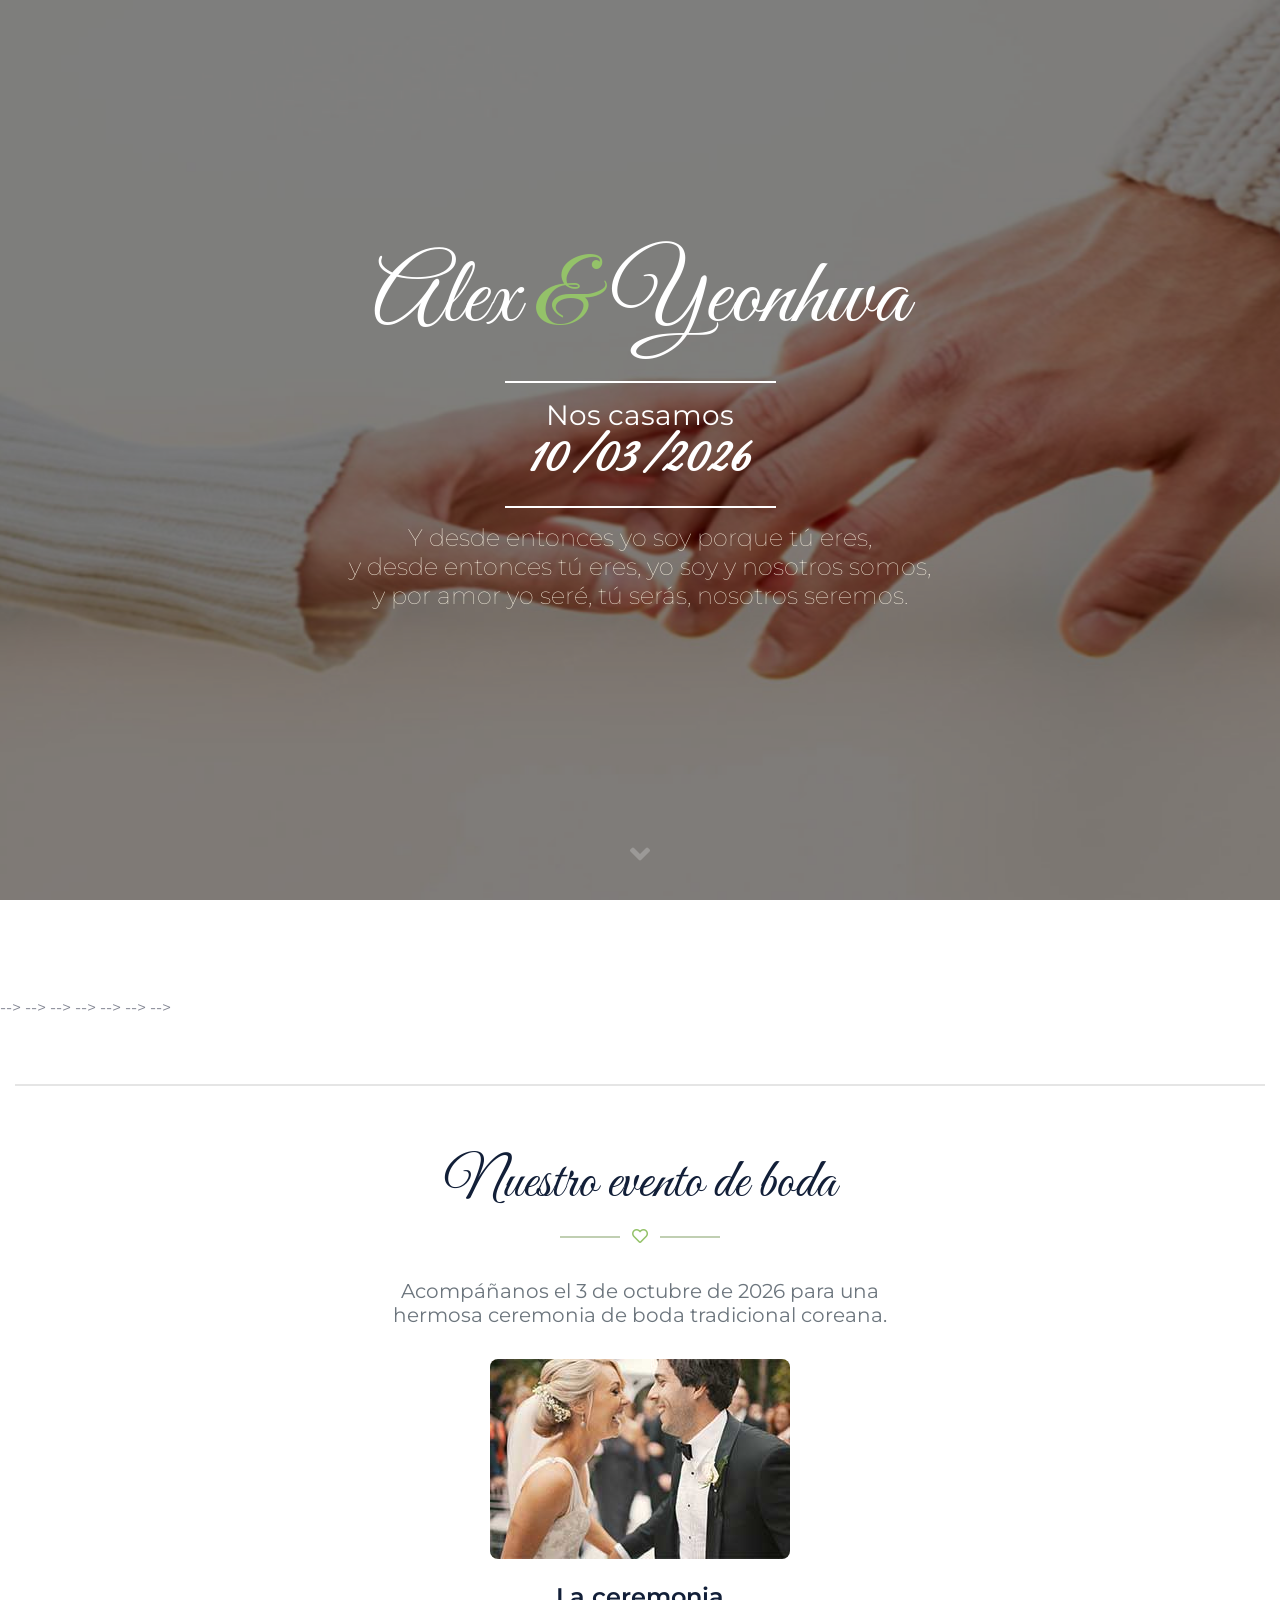
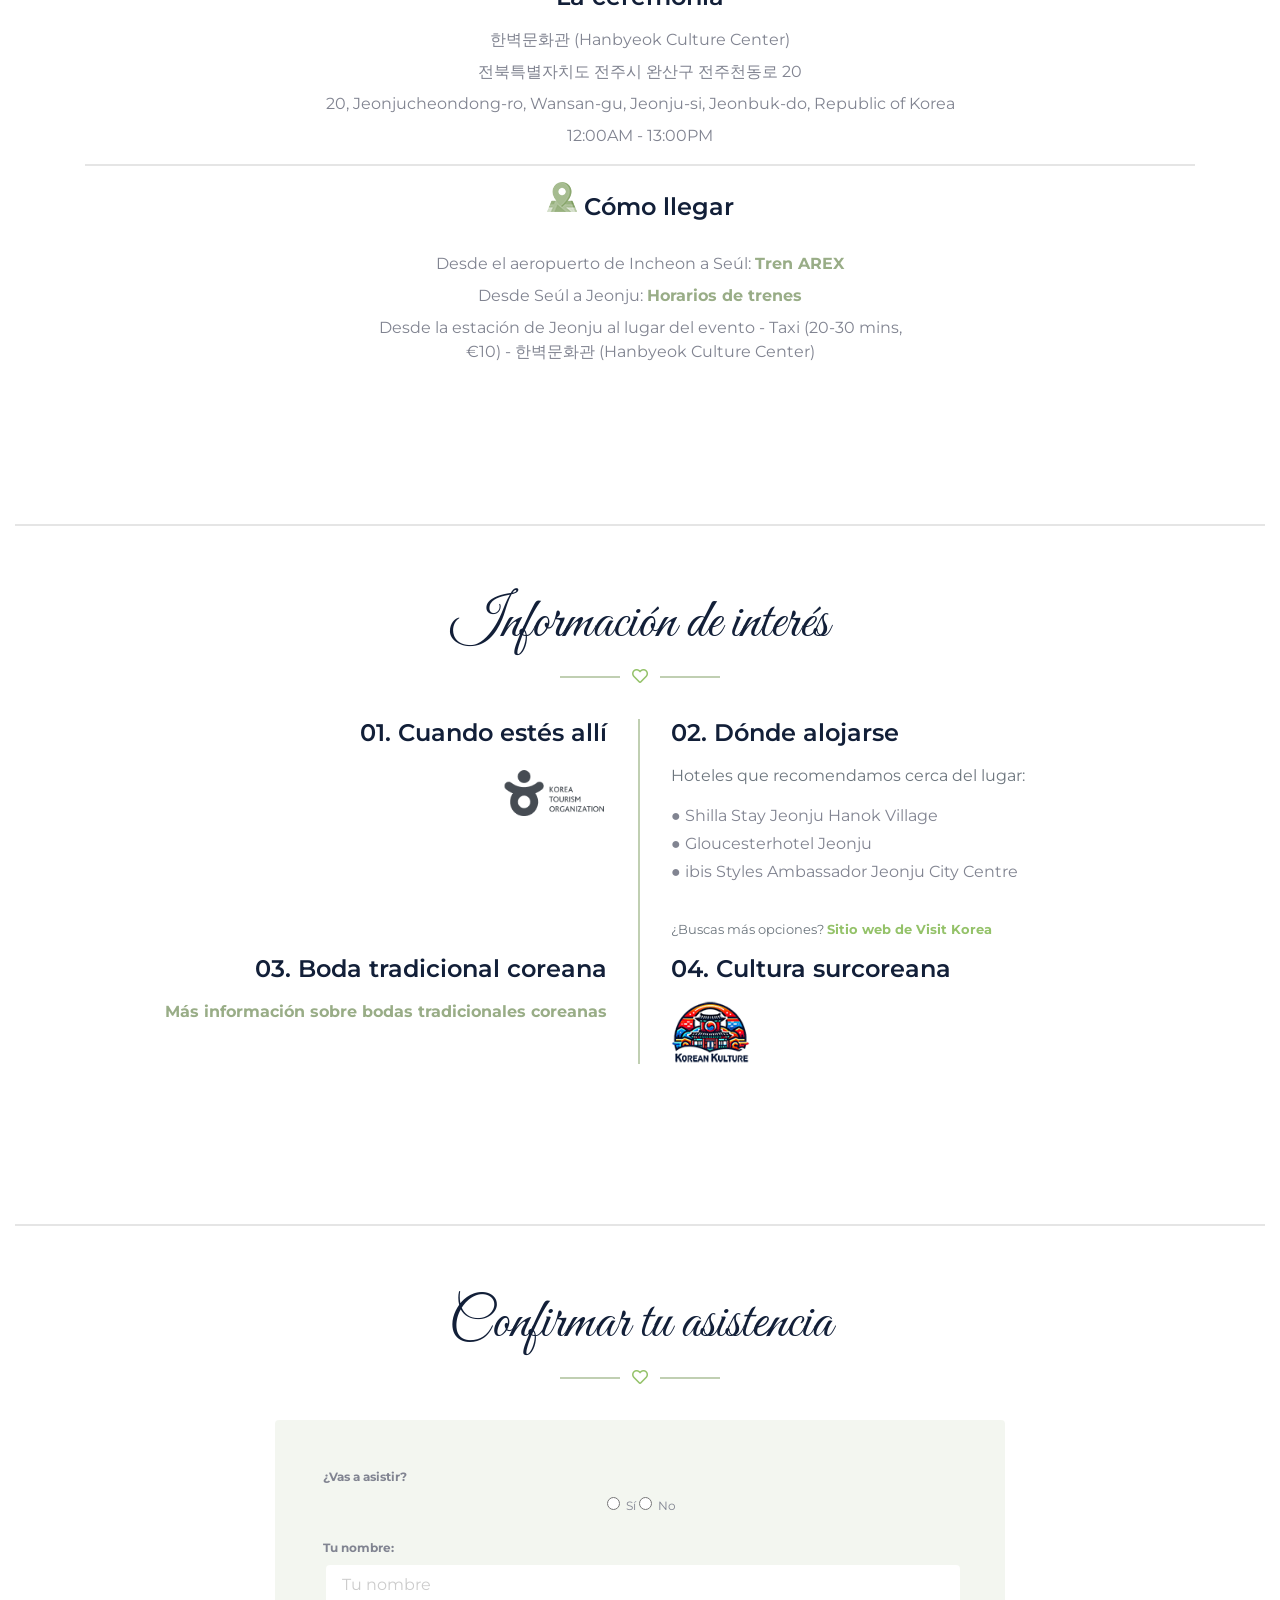
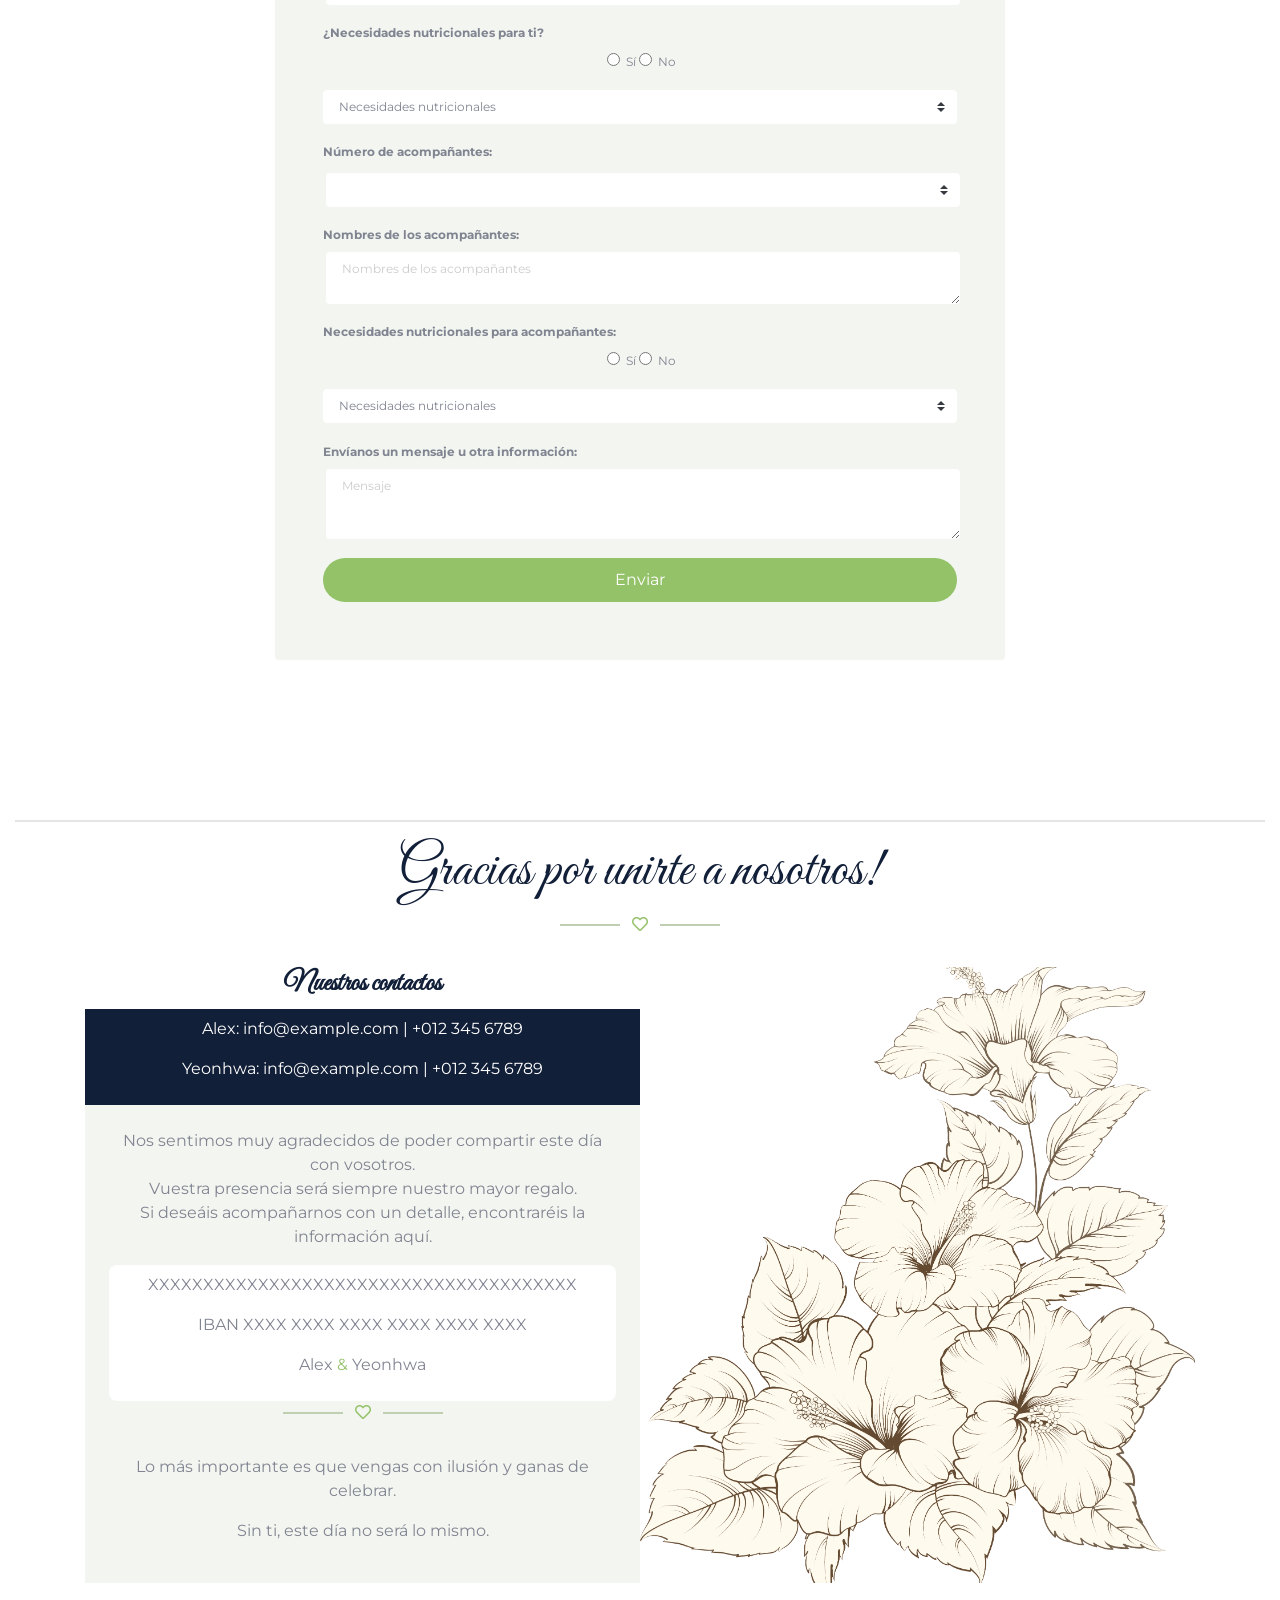
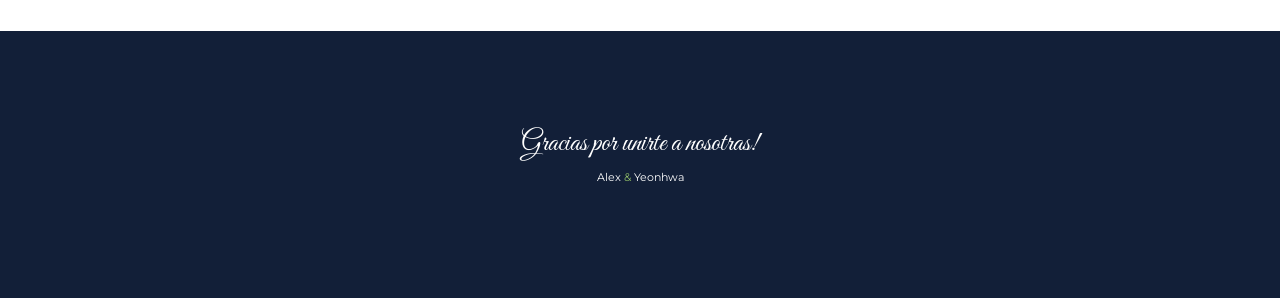
==== commit 225f21de: "Change things" ====
--- a/v_espanol/index.html
+++ b/v_espanol/index.html
@@ -95,30 +95,32 @@
 
 
 	<!-- About Start -->
-	<div class="container-fluid py-5" id="about">
-		<div class="container py-5">
-			<div class="section-title position-relative text-center">
-				<h1 class="font-secondary display-4">Nuestra historia en una canción</h1>
-
-				<!--				<h6 class="text-uppercase text-primary mb-3" style="letter-spacing: 3px;">About</h6>-->
-				<i class="far fa-heart text-dark-light-green"></i>
-			</div>
-			<div class="row m-0 mb-4 mb-md-0 pb-2 pb-md-0">
-				<div class="col-md-6 p-0 text-center text-md-right">
-					<div class="h-100 d-flex flex-column justify-content-center bg-secondary_semi p-5">
-						<p>Lorem elitr magna stet rebum dolores sed. Est stet labore est lorem lorem at amet sea, eos tempor rebum, labore amet ipsum sea lorem, stet rebum eirmod amet. Kasd clita kasd stet amet est dolor elitr.</p>
-						<p><audio controls>
-								<source src="music/TheGrandJamSweetCaroline2024.mp3" type="audio/mpeg" preload="none">
-								Tu navegador no soporta este elemento de audio.
-							</audio></p>
-					</div>
-				</div>
-				<div class="col-md-6 p-0" style="min-height: 400px;">
-					<img class="position-absolute w-100 h-100" src="img/Mugunghwa_flor.png" style="object-fit: cover;">
-				</div>
-			</div>
-		</div>
-	</div>
+	<!-- <div class="container-fluid py-5" id="about"> -->
+	<!-- 	<div class="container py-5"> -->
+	<!-- 		<div class="section-title position-relative text-center"> -->
+	<!-- 			<h1 class="font-secondary display-4">Nuestra historia en una canción</h1> -->
+	<!---->
+	<!-- 			<!--				<h6 class="text-uppercase text-primary mb-3" style="letter-spacing: 3px;">About</h6>--> -->
+	<!-- 			<i class="far fa-heart text-dark-light-green"></i> -->
+	<!-- 		</div> -->
+	<!-- 		<div class="row m-0 mb-4 mb-md-0 pb-2 pb-md-0"> -->
+	<!-- 			<div class="col-md-6 p-0 text-center text-md-right"> -->
+	<!-- 				<div class="h-100 d-flex flex-column justify-content-center bg-secondary_semi p-5"> -->
+	<!-- 					<p>Lorem elitr magna stet rebum dolores sed. Est stet labore est lorem lorem at amet sea, eos tempor rebum, labore amet ipsum sea lorem, stet rebum eirmod amet. Kasd clita kasd stet amet est dolor elitr.</p> -->
+	<!-- 					<!-- <p><audio controls> --> -->
+	<!-- 					<!-- 		<source src="music/TheGrandJamSweetCaroline2024.mp3" type="audio/mpeg" preload="none"> --> -->
+	<!-- 					<!-- 		Tu navegador no soporta este elemento de audio. --> -->
+	<!-- 					<!-- 	</audio> --> -->
+	<!-- 					<!----> -->
+ <!--      <!--         </p> --> -->
+	<!-- 				</div> -->
+	<!-- 			</div> -->
+	<!-- 			<div class="col-md-6 p-0" style="min-height: 400px;"> -->
+	<!-- 				<img class="position-absolute w-100 h-100" src="img/Mugunghwa_flor.png" style="object-fit: cover;"> -->
+	<!-- 			</div> -->
+	<!-- 		</div> -->
+	<!-- 	</div> -->
+	<!-- </div> -->
 	<!-- About End -->
 
 
@@ -180,37 +182,43 @@
 				<h1 class="font-secondary display-4">Nuestro evento de boda</h1>
 				<i class="far fa-heart text-dark-light-green"></i>
 			</div>
-			<div class="row justify-content-center">
-				<div class="col-md-6 text-center">
-					<h5 class="font-weight-normal text-muted mb-3 pb-3">Clita ipsum aliquyam dolor diam dolores elitr nonumy. Rebum sea vero ipsum eirmod tempor kasd. Diam amet lorem erat eos sit lorem elitr justo</h5>
-				</div>
-			</div>
-			<div class="row">
-				<div class="col-md-6 border-right border-primary">
-					<div class="text-center text-md-right mr-md-3 mb-4 mb-md-0">
-						<img class="img-fluid mb-4" src="img/event-1.jpg" alt="">
-						<h4 class="mb-3">La ceremonia</h4>
-						<p class="mb-2">123 Street, New York, USA</p>
-						<p class="mb-0">12:00AM - 13:00PM</p>
-					</div>
-				</div>
-				<div class="col-md-6">
-					<div class="text-center text-md-left ml-md-3">
-						<img class="img-fluid mb-4" src="img/event-2.jpg" alt="">
-						<h4 class="mb-3">El convite</h4>
-						<p class="mb-2">123 Street, New York, USA</p>
-						<p class="mb-0">12:00AM - 13:00PM</p>
-					</div>
-				</div>
-			</div>
-			<hr>
-			<div class="row justify-content-center">
-				<div class="col-md-6 text-center">
-					<h4 class="mb-3"><img class="img-fluid mb-4" src="img/mapa.png" alt=""> Direcciones del evento</h4>
-					<p class="m-0 text-dark-light-green"><a href="#">Mapa</a></p>
-					<p class="m-0 text-dark-light-green"><a href="#">Mapa</a></p>
-
-				</div>
+			<div class="row justify-content-center">
+				<div class="col-md-6 text-center">
+					<h5 class="font-weight-normal text-muted mb-3 pb-3">Acompáñanos el 3 de octubre de 2026 para una hermosa ceremonia de boda tradicional coreana.</h5>
+				</div>
+			</div>
+			<div class="row">
+				<div class="col-12">
+					<div class="text-center">
+						<img class="img-fluid mb-4" src="img/event-1.jpg" alt="" style="max-width:400px; border-radius:.5rem;">
+						<h4 class="mb-3">La ceremonia</h4>
+						<p class="mb-2">한벽문화관 (Hanbyeok Culture Center)</p>
+						<p class="mb-2">전북특별자치도 전주시 완산구 전주천동로 20</p>
+						<p class="mb-2">20, Jeonjucheondong-ro, Wansan-gu, Jeonju-si, Jeonbuk-do, Republic of Korea</p>
+						<p class="mb-0">12:00AM - 13:00PM</p>
+					</div>
+				</div>
+				<!--
+				<div class="col-md-6">
+					<div class="text-center text-md-left ml-md-3">
+						<img class="img-fluid mb-4" src="img/event-2.jpg" alt="">
+						<h4 class="mb-3">El convite</h4>
+						<p class="mb-2">한벽문화관 (Hanbyeok Culture Center)</p>
+						<p class="mb-2">전북특별자치도 전주시 완산구 전주천동로 20</p>
+						<p class="mb-2">20, Jeonjucheondong-ro, Wansan-gu, Jeonju-si, Jeonbuk-do, Republic of Korea</p>
+						<p class="mb-0">12:00AM - 13:00PM</p>
+					</div>
+				</div>
+			-->
+			</div>
+			<hr>
+			<div class="row justify-content-center">
+				<div class="col-md-6 text-center">
+					<h4 class="mb-3"><img class="img-fluid mb-4" src="img/mapa.png" alt=""> Cómo llegar</h4>
+					<p class="m-0 mb-2">Desde el aeropuerto de Incheon a Seúl: <a href="https://www.seoul-airport.com/arex.php">Tren AREX</a></p>
+					<p class="m-0 mb-2">Desde Seúl a Jeonju: <a href="https://www.koreantrain.com/train-seoul-jeonju">Horarios de trenes</a></p>
+					<p class="m-0">Desde la estación de Jeonju al lugar del evento - Taxi (20-30 mins, €10) - 한벽문화관 (Hanbyeok Culture Center)</p>
+				</div>
 			</div>
 		</div>
 	</div>
@@ -233,163 +241,147 @@
 					<div class="text-center text-md-right mr-md-3 mb-4 mb-md-0">
 						<h4 class="mb-3">01. Cuando estés allí
 						</h4>
-						<p class="text-uppercase mb-2">Actividades divertidas para hacer en la zona.</p>
 						<p><a href="https://spanish.visitkorea.or.kr/svc/main/index.do">
 								<img class="imagen-link" style="width:20%; height: auto;" src="img/site_logo_turism_Korea.png"></a>
 						</p>
 					</div>
 				</div>
-				<div class="col-md-6">
-					<div class="text-center text-md-left ml-md-3">
-						<h4 class="mb-3">02. Dónde alojarse</h4>
-						<p class="m-0">Lorem elitr magna stet rebum dolores sed. Est stet labore est lorem lorem at amet sea, eos tempor rebum, labore amet ipsum sea lorem, stet rebum eirmod amet. Kasd clita kasd stet amet est dolor elitr.
-						</p>
-						<p> <a href="https://english.visitkorea.or.kr/svc/contents/contentsView.do?vcontsId=140676">Link</a>
-						</p>
-					</div>
-				</div>
+				<div class="col-md-6">
+					<div class="text-center text-md-left ml-md-3">
+						<h4 class="mb-3">02. Dónde alojarse</h4>
+						<p class="m-0 text-muted mb-3">Hoteles que recomendamos cerca del lugar:</p>
+						<ul class="list-unstyled d-inline-block text-left">
+							<li class="mb-1">&#9679; Shilla Stay Jeonju Hanok Village</li>
+							<li class="mb-1">&#9679; Gloucesterhotel Jeonju</li>
+							<li class="mb-1">&#9679; ibis Styles Ambassador Jeonju City Centre</li>
+						</ul>
+						<p class="mt-3 small text-muted">¿Buscas más opciones? <a href="https://english.visitkorea.or.kr/svc/contents/contentsView.do?vcontsId=140676" class="text-dark-light-green">Sitio web de Visit Korea</a></p>
+					</div>
+				</div>
 			</div>
 			<div class="row">
 				<div class="col-md-6 border-right border-primary">
-					<div class="text-center text-md-right mr-md-3 mb-4 mb-md-0">
-						<h4 class="mb-3">03. Boda tradicional coreana
-						</h4>
-						<p class="text-uppercase mb-2">Fun things to do in the area</p>
-						<p>Aspectos interesantes</p>
-					</div>
+					<div class="text-center text-md-right mr-md-3 mb-4 mb-md-0">
+						<h4 class="mb-3">03. Boda tradicional coreana
+						</h4>
+						<p><a href="https://www.brides.com/traditional-korean-wedding-5087200">Más información sobre bodas tradicionales coreanas</a></p>
+					</div>
 				</div>
-				<div class="col-md-6">
-					<div class="text-center text-md-left ml-md-3">
-						<h4 class="mb-3">04. Cultura surcoreana</h4>
-						<p class="m-0">Lorem elitr magna stet rebum dolores sed. Est stet labore est lorem lorem at amet sea, eos tempor rebum, labore amet ipsum sea lorem, stet rebum eirmod amet. Kasd clita kasd stet amet est dolor elitr.
-						</p>
-						<p> <a href="https://koreankulture.com/cultura-coreana/"><img class="imagen-link" style="width:15%; height: auto;" src="img/Korean-Kulture.png"></a>
-						</p>
-					</div>
-				</div>
+				<div class="col-md-6">
+					<div class="text-center text-md-left ml-md-3">
+						<h4 class="mb-3">04. Cultura surcoreana</h4>
+						<p class="m-0"><a href="https://koreankulture.com/en/korean-culture/"><img class="imagen-link" style="width:15%; height: auto;" src="img/Korean-Kulture.png"></a>
+						</p>
+					</div>
+				</div>
 			</div>
 		</div>
 	</div>
 	<!-- Information End -->
 
 
-	<!-- RSVP Start -->
-	<div class="container-fluid py-5" id="rsvp">
-		<hr>
-		<div class="container py-5">
-			<div class="section-title position-relative text-center">
-				<!-- <h6 class="text-uppercase text-primary mb-3" style="letter-spacing: 3px;">RSVP</h6> -->
-				<h1 class="font-secondary display-4">Confirmar tu asistencia</h1>
-				<i class="far fa-heart text-dark-light-green"></i>
-			</div>
-			<div class="row justify-content-center">
-				<div class="col-lg-8">
-					<div class="text-center">
-
-						<form id="contactoForm">
-							<!--*****************************************-->
-							<fieldset class="form-row input-group-text">
-								<div>
-									<p>¿Vas a asistir? </p>
-								</div>
-								<div><label class="radio-option">
-										<input type="radio" name="attend" value="yes" required> Si</label>
-									<label class="radio-option">
-										<input type="radio" name="attend" value="no" required> No
-									</label>
-								</div>
-							</fieldset>
-							<!--*****************************************-->
-							<fieldset class="form-row input-group-text">
-								<div>
-									<p>Tu nombre: </p>
-								</div>
-								<!-- <label for="nombre">Your name: </label>-->
-								<input id="name" name="name" type="text" class="form-control border-0" placeholder="Your Name" />
-
-								<!--*****************************************-->
-								<div>
-									<p>¿Necesidades nutricionales para ti?
-										<label class="radio-option">
-											<input type="radio" name="nutrineedguest" value="yes" required> Si
-										</label>
-										<label class="radio-option">
-											<input type="radio" name="nutrineedguest" value="no" required> No
-										</label>
-										<select name="nutritionalguest" class="border-0" class="" class="form-control custom-select">
-											<option value="nutritionalguest" disabled selected>Necesidades nutricionales</option>
-											<!--<option value="nutritionalnoguest">No</option>-->
-											<option value="Celiac">Celíaco/a</option>
-											<option value="Egg Intolerant">Intolerante al huevo</option>
-											<option value="Lactose Intolerant">Intolerante a la lactosa</option>
-											<option value="Nut Intolerant">Intolerante a los frutos secos</option>
-											<option value="Vegan">Vegano/a</option>
-											<option value="Vegetarian">Vegetariano/a</option>
-										</select>
-									</p>
-								</div>
-							</fieldset>
-							<!--*****************************************-->
-							<fieldset class="form-row input-group-text">
-								<div>
-									<label for="ncompanions">Número de acompañantes</label>
-									<select name="ncompanions" id="ncompanions" class="border-0" class="" class="form-control custom-select">
-										<option value="0"> </option>
-										<option value="1">1</option>
-										<option value="2">2</option>
-										<option value="3">3</option>
-										<option value="4">4</option>
-									</select>
-
-								</div>
-							</fieldset>
-
-							<!--*****************************************-->
-							<fieldset class="form-row input-group-text">
-								<!-- ******************** nombre e intoleracians acompañantes -->
-								<label for="companionsname">Nombres de los acompañantes:
-									<textarea id="companionsname" name="companionsname" type="text" class="form-control" placeholder="Guest Name"></textarea></label>
-
-								<p>Necesidades nutricionales para acompañantes:
-
-									<label class="radio-option">
-										<input type="radio" name="nutrineedcompanion" value="yes" required> Si
-									</label>
-									<label class="radio-option">
-										<input type="radio" name="nutrineedcompanion" value="no" required> No
-									</label>
-
-									<select name="nutricompanion" class="border-0" class="" class="form-control custom-select">
-										<option value="Nutritional needs" disabled selected>Necesidades nutricionales</option>
-										<!-- <option value="nutritionalnoguest">No</option>-->
-										<option value="Celiac">Celíaco/a</option>
-										<option value="Egg Intolerant">Intolerante al huevo</option>
-										<option value="Lactose Intolerant">Intolerante a la lactosa</option>
-										<option value="Nut Intolerant">Intolerante a los frutos secos</option>
-										<option value="Vegan">Vegano/a</option>
-										<option value="Vegetarian">Vegetariano/a</option>
-									</select>
-								</p>
-
-							</fieldset>
-							<div class="form-row input-group-text">
-								<p>Envíanos un mensaje u otra información.</p>
-								<textarea name="message" class="form-control border-0" rows="5" placeholder="Message"></textarea>
-							</div>
-							<div>
-								<button id="btnEnviar" class="btn btn-primary font-weight-normal py-3 px-5" type="submit">Enviar</button>
-							</div>
-							<!-- Contenedor para mensajes de éxito/error -->
-							<div id="respuesta" style="margin-top: 10px;"></div>
-							<!-- Contenedor para mensajes de éxito/error -->
-							<div id="respuesta" style="margin-top: 10px;"></div>
-						</form>
-					</div>
-
-				</div>
-			</div>
-		</div>
-	</div>
+	<!-- RSVP Start -->
+	<div class="container-fluid py-5" id="rsvp">
+		<hr>
+		<div class="container py-5">
+			<div class="section-title position-relative text-center">
+				<h1 class="font-secondary display-4">Confirmar tu asistencia</h1>
+				<i class="far fa-heart text-dark-light-green"></i>
+			</div>
+			<div class="row justify-content-center">
+				<div class="col-lg-8">
+					<div class="d-flex flex-column justify-content-center bg-secondary_semi p-4 p-md-5 rounded">
+
+						<form id="contactoForm">
+							<div class="form-row mb-3">
+								<div class="col-12">
+									<p class="mb-2 font-weight-bold">¿Vas a asistir?</p>
+									<div class="d-flex justify-content-center gap-4">
+										<label class="radio-option"><input type="radio" name="attend" value="yes" required> Sí</label>
+										<label class="radio-option"><input type="radio" name="attend" value="no" required> No</label>
+									</div>
+								</div>
+							</div>
+							<div class="form-row mb-3">
+								<div class="col-12">
+									<label for="name" class="font-weight-bold d-block mb-2">Tu nombre:</label>
+									<input id="name" name="name" type="text" class="form-control bg-white border-0 rounded px-3 py-2 w-100" placeholder="Tu nombre" />
+								</div>
+							</div>
+							<div class="form-row mb-3">
+								<div class="col-12">
+									<p class="mb-2 font-weight-bold">¿Necesidades nutricionales para ti?</p>
+									<div class="d-flex flex-column align-items-center">
+										<div class="d-flex justify-content-center gap-4 mb-2">
+											<label class="radio-option"><input type="radio" name="nutrineedguest" value="yes" required> Sí</label>
+											<label class="radio-option"><input type="radio" name="nutrineedguest" value="no" required> No</label>
+										</div>
+										<select name="nutritionalguest" class="form-control border-0 rounded px-3 py-2 w-100 custom-select">
+											<option value="nutritionalguest" disabled selected>Necesidades nutricionales</option>
+											<option value="Celiac">Celíaco/a</option>
+											<option value="Egg Intolerant">Intolerante al huevo</option>
+											<option value="Lactose Intolerant">Intolerante a la lactosa</option>
+											<option value="Nut Intolerant">Intolerante a los frutos secos</option>
+											<option value="Vegan">Vegano/a</option>
+											<option value="Vegetarian">Vegetariano/a</option>
+										</select>
+									</div>
+								</div>
+							</div>
+							<div class="form-row mb-3">
+								<div class="col-12">
+									<label for="ncompanions" class="font-weight-bold d-block mb-2">Número de acompañantes:</label>
+									<select name="ncompanions" id="ncompanions" class="form-control border-0 rounded px-3 py-2 w-100 custom-select">
+										<option value="0"> </option>
+										<option value="1">1</option>
+										<option value="2">2</option>
+										<option value="3">3</option>
+										<option value="4">4</option>
+									</select>
+								</div>
+							</div>
+							<div class="form-row mb-3">
+								<div class="col-12">
+									<label for="companionsname" class="font-weight-bold d-block mb-2">Nombres de los acompañantes:</label>
+									<textarea id="companionsname" name="companionsname" type="text" class="form-control border-0 rounded px-3 py-2 w-100" rows="2" placeholder="Nombres de los acompañantes"></textarea>
+								</div>
+							</div>
+							<div class="form-row mb-3">
+								<div class="col-12">
+									<p class="mb-2 font-weight-bold">Necesidades nutricionales para acompañantes:</p>
+									<div class="d-flex flex-column align-items-center">
+										<div class="d-flex justify-content-center gap-4 mb-2">
+											<label class="radio-option"><input type="radio" name="nutrineedcompanion" value="yes" required> Sí</label>
+											<label class="radio-option"><input type="radio" name="nutrineedcompanion" value="no" required> No</label>
+										</div>
+										<select name="nutricompanion" class="form-control border-0 rounded px-3 py-2 w-100 custom-select">
+											<option value="Nutritional needs" disabled selected>Necesidades nutricionales</option>
+											<option value="Celiac">Celíaco/a</option>
+											<option value="Egg Intolerant">Intolerante al huevo</option>
+											<option value="Lactose Intolerant">Intolerante a la lactosa</option>
+											<option value="Nut Intolerant">Intolerante a los frutos secos</option>
+											<option value="Vegan">Vegano/a</option>
+											<option value="Vegetarian">Vegetariano/a</option>
+										</select>
+									</div>
+								</div>
+							</div>
+							<div class="form-row mb-3">
+								<div class="col-12">
+									<label class="font-weight-bold d-block mb-2">Envíanos un mensaje u otra información:</label>
+									<textarea name="message" class="form-control border-0 rounded px-3 py-2 w-100" rows="3" placeholder="Mensaje"></textarea>
+								</div>
+							</div>
+							<div class="text-center">
+								<button id="btnEnviar" class="btn btn-primary font-weight-normal py-3 px-5 rounded-pill" type="submit">Enviar</button>
+							</div>
+							<div id="respuesta" style="margin-top: 10px;" class="text-center"></div>
+						</form>
+					</div>
+				</div>
+			</div>
+		</div>
+	</div>
 
 	<!-- regalos -->
 	<div class="container-fluid py-5" id="contact">
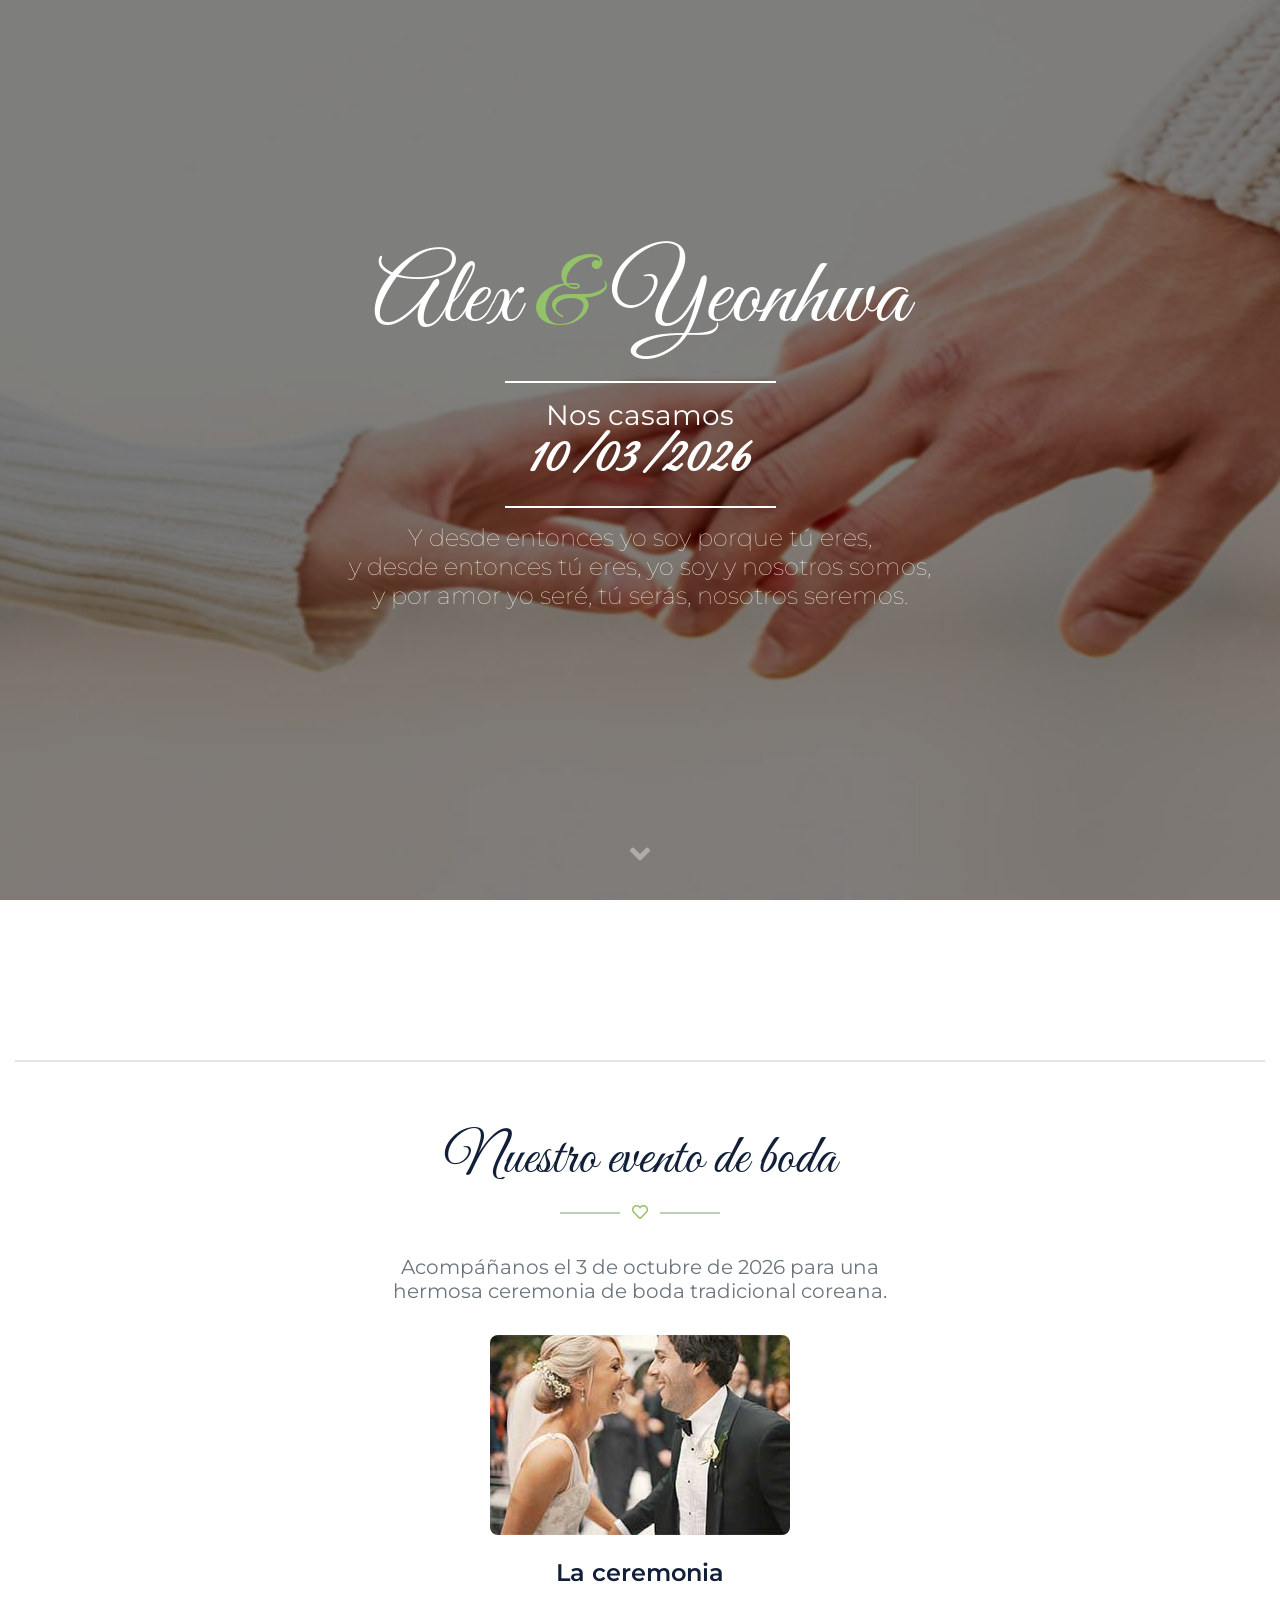
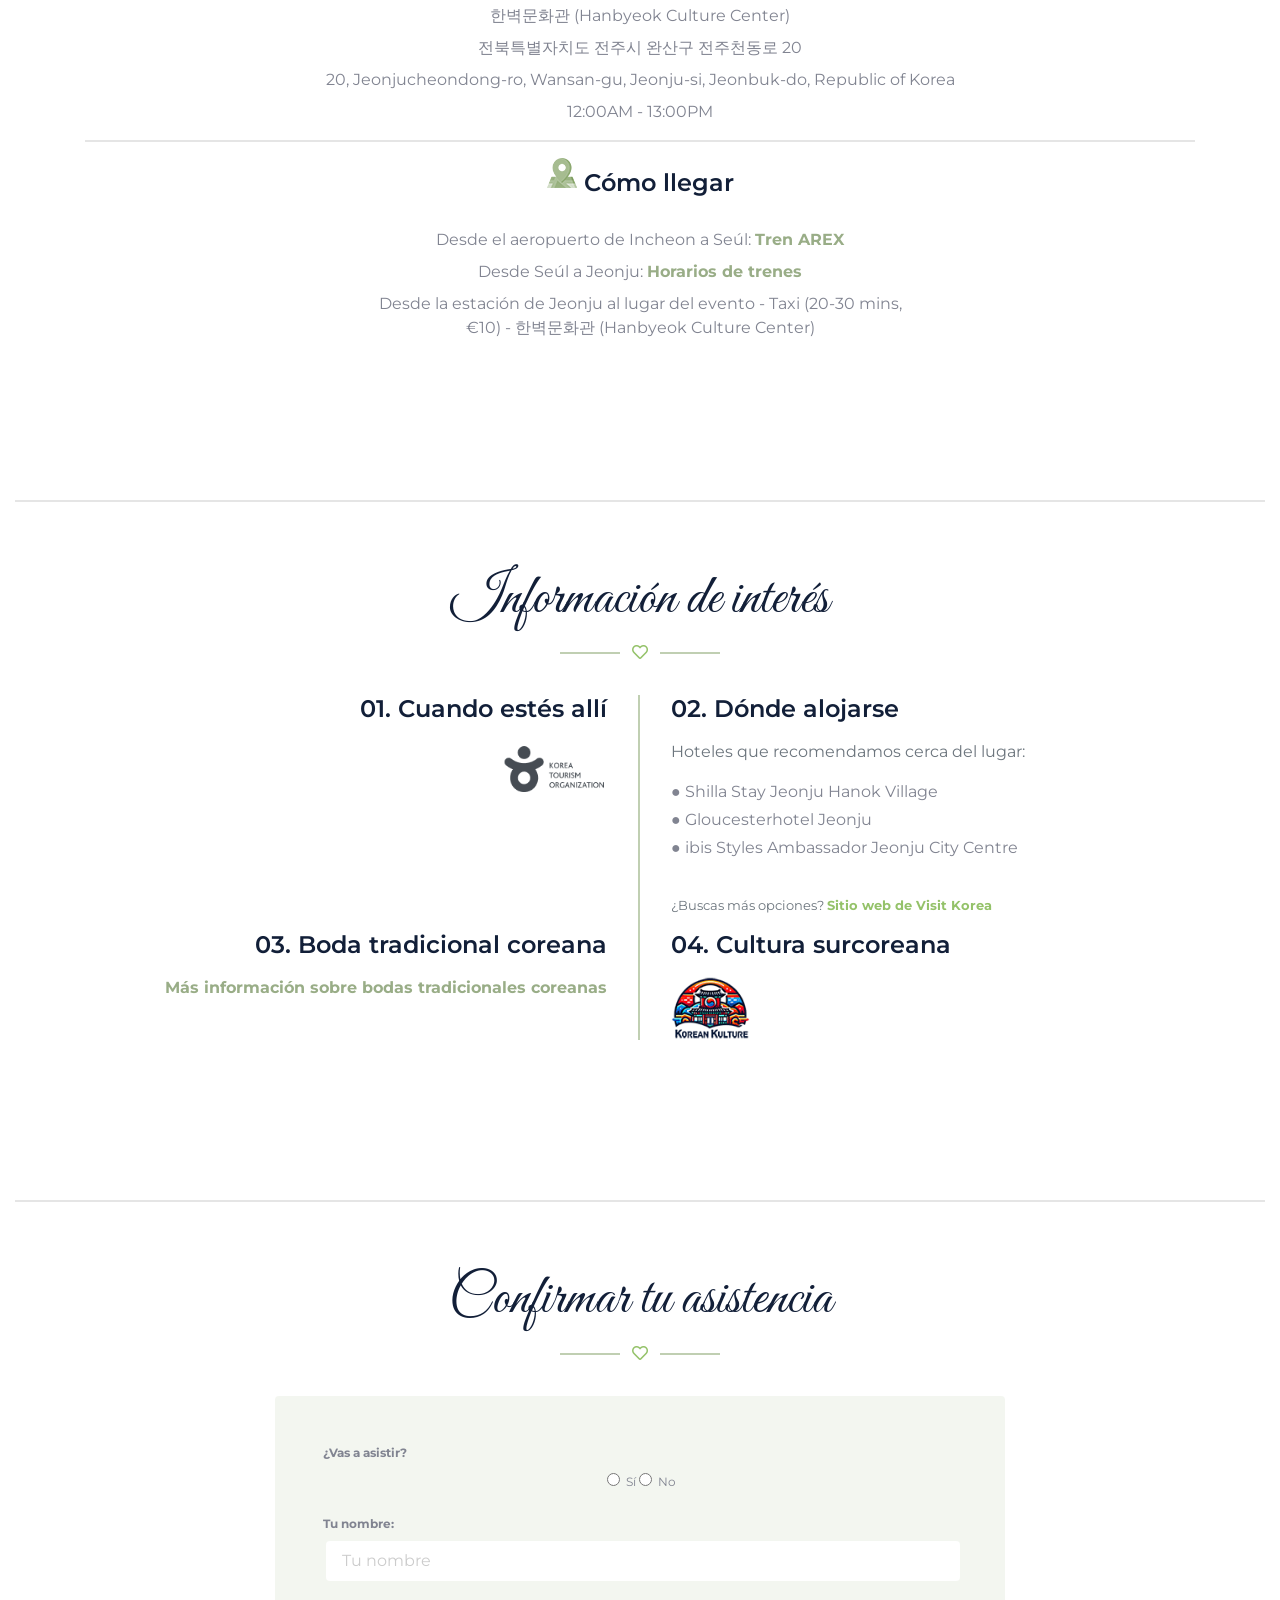
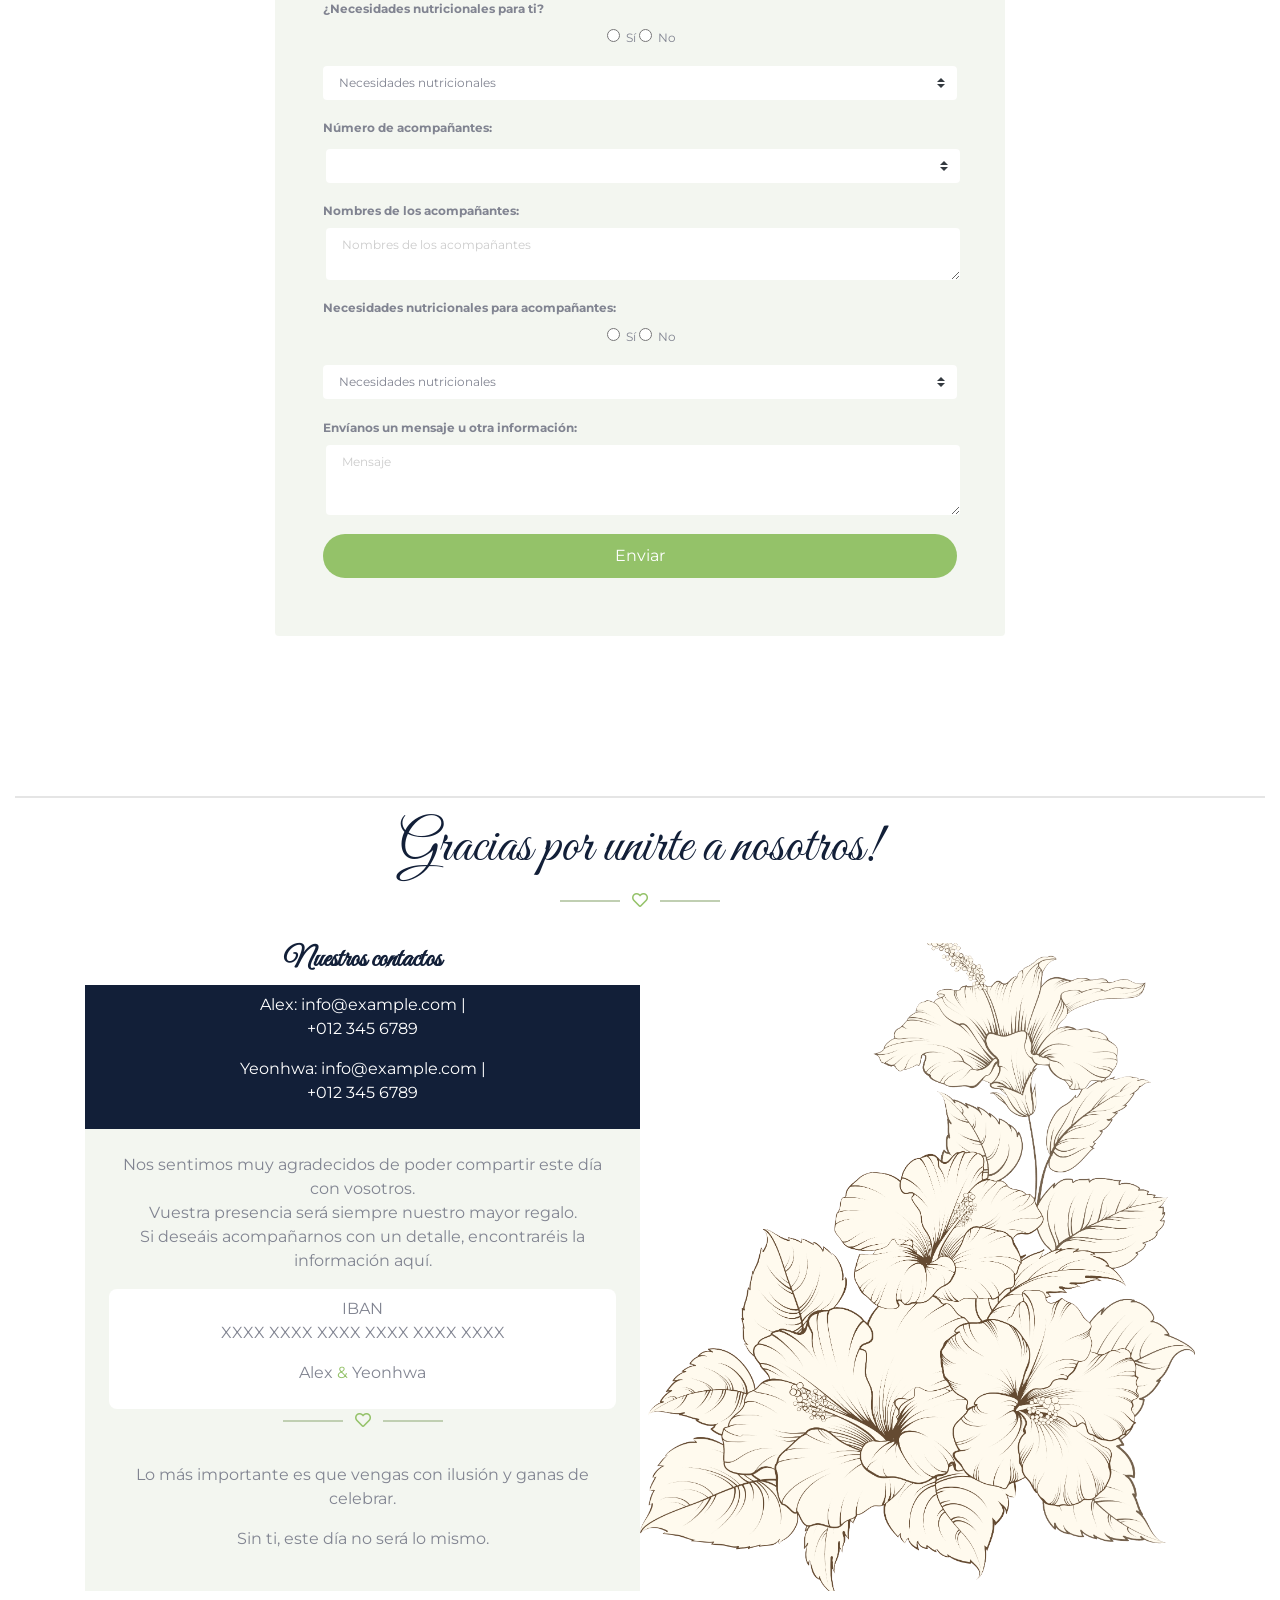
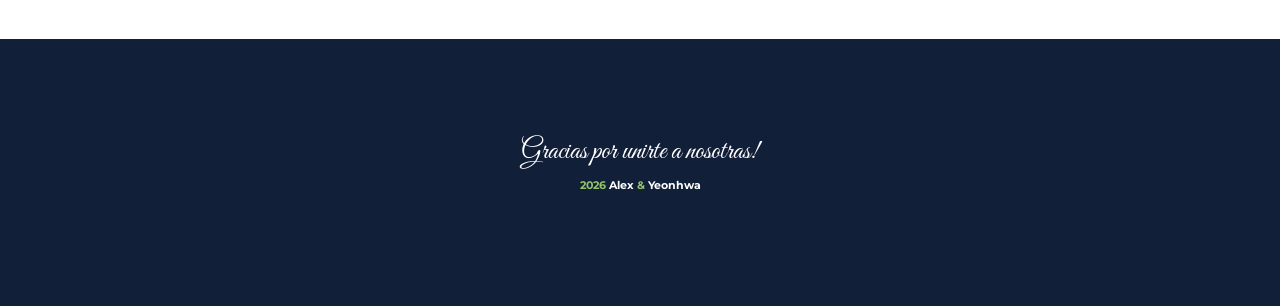
==== commit ca43b5ab: "Add files via upload" ====
--- a/v_espanol/index.html
+++ b/v_espanol/index.html
@@ -4,9 +4,11 @@
 <head>
 	<meta charset="utf-8">
 	<title>Alex &#38; Yeonhwa Wedding</title>
-	<meta content="width=device-width, initial-scale=1.0" name="viewport">
+	<meta name="viewport" content="width=device-width, initial-scale=1.0">
+<!--
 	<meta content="Free HTML Templates" name="keywords">
 	<meta content="Free HTML Templates" name="description">
+-->
 
 	<!-- Favicon -->
 	<link href="img/favicon.ico" rel="icon">
@@ -39,8 +41,8 @@
 		<div class="collapse navbar-collapse justify-content-between" id="navbarCollapse">
 			<div class="navbar-nav ml-auto py-0">
 				<a href="#home" class="nav-item nav-link active">Inicio</a>
-				<a href="#about" class="nav-item nav-link">Nosotros</a>
 				<a href="#event" class="nav-item nav-link">Event</a>
+				<a href="#informa" class="nav-item nav-link">Información</a>
 
 				<!--
 				<a href="#story" class="nav-item nav-link">Story</a>
@@ -51,7 +53,6 @@
 				<h1 class="font-secondary text-white mb-n2">Alex <span class="text-dark-light-green">&#38;</span> Yeonhwa</h1>
 			</a>
 			<div class="navbar-nav mr-auto py-0">
-				<a href="#informa" class="nav-item nav-link">Información</a>
 				<a href="#rsvp" class="nav-item nav-link">RSVP</a>
 				<a href="#contact" class="nav-item nav-link">Contacto</a>
 
@@ -100,19 +101,19 @@
 	<!-- 		<div class="section-title position-relative text-center"> -->
 	<!-- 			<h1 class="font-secondary display-4">Nuestra historia en una canción</h1> -->
 	<!---->
-	<!-- 			<!--				<h6 class="text-uppercase text-primary mb-3" style="letter-spacing: 3px;">About</h6>--> -->
+	<!-- 			<!--				<h6 class="text-uppercase text-primary mb-3" style="letter-spacing: 3px;">About</h6>-->
 	<!-- 			<i class="far fa-heart text-dark-light-green"></i> -->
 	<!-- 		</div> -->
 	<!-- 		<div class="row m-0 mb-4 mb-md-0 pb-2 pb-md-0"> -->
 	<!-- 			<div class="col-md-6 p-0 text-center text-md-right"> -->
 	<!-- 				<div class="h-100 d-flex flex-column justify-content-center bg-secondary_semi p-5"> -->
 	<!-- 					<p>Lorem elitr magna stet rebum dolores sed. Est stet labore est lorem lorem at amet sea, eos tempor rebum, labore amet ipsum sea lorem, stet rebum eirmod amet. Kasd clita kasd stet amet est dolor elitr.</p> -->
-	<!-- 					<!-- <p><audio controls> --> -->
-	<!-- 					<!-- 		<source src="music/TheGrandJamSweetCaroline2024.mp3" type="audio/mpeg" preload="none"> --> -->
-	<!-- 					<!-- 		Tu navegador no soporta este elemento de audio. --> -->
-	<!-- 					<!-- 	</audio> --> -->
-	<!-- 					<!----> -->
- <!--      <!--         </p> --> -->
+	<!-- 					<!-- <p><audio controls> -->
+	<!-- 					<!-- 		<source src="music/TheGrandJamSweetCaroline2024.mp3" type="audio/mpeg" preload="none"> -->
+	<!-- 					<!-- 		Tu navegador no soporta este elemento de audio. -->
+	<!-- 					<!-- 	</audio> -->
+	<!-- 					<!---->
+	<!--      <!--         </p> -->
 	<!-- 				</div> -->
 	<!-- 			</div> -->
 	<!-- 			<div class="col-md-6 p-0" style="min-height: 400px;"> -->
@@ -182,43 +183,43 @@
 				<h1 class="font-secondary display-4">Nuestro evento de boda</h1>
 				<i class="far fa-heart text-dark-light-green"></i>
 			</div>
-			<div class="row justify-content-center">
-				<div class="col-md-6 text-center">
-					<h5 class="font-weight-normal text-muted mb-3 pb-3">Acompáñanos el 3 de octubre de 2026 para una hermosa ceremonia de boda tradicional coreana.</h5>
-				</div>
-			</div>
-			<div class="row">
-				<div class="col-12">
-					<div class="text-center">
-						<img class="img-fluid mb-4" src="img/event-1.jpg" alt="" style="max-width:400px; border-radius:.5rem;">
-						<h4 class="mb-3">La ceremonia</h4>
-						<p class="mb-2">한벽문화관 (Hanbyeok Culture Center)</p>
-						<p class="mb-2">전북특별자치도 전주시 완산구 전주천동로 20</p>
-						<p class="mb-2">20, Jeonjucheondong-ro, Wansan-gu, Jeonju-si, Jeonbuk-do, Republic of Korea</p>
-						<p class="mb-0">12:00AM - 13:00PM</p>
-					</div>
-				</div>
-				<!--
-				<div class="col-md-6">
-					<div class="text-center text-md-left ml-md-3">
-						<img class="img-fluid mb-4" src="img/event-2.jpg" alt="">
-						<h4 class="mb-3">El convite</h4>
-						<p class="mb-2">한벽문화관 (Hanbyeok Culture Center)</p>
-						<p class="mb-2">전북특별자치도 전주시 완산구 전주천동로 20</p>
-						<p class="mb-2">20, Jeonjucheondong-ro, Wansan-gu, Jeonju-si, Jeonbuk-do, Republic of Korea</p>
-						<p class="mb-0">12:00AM - 13:00PM</p>
-					</div>
-				</div>
-			-->
-			</div>
-			<hr>
-			<div class="row justify-content-center">
-				<div class="col-md-6 text-center">
-					<h4 class="mb-3"><img class="img-fluid mb-4" src="img/mapa.png" alt=""> Cómo llegar</h4>
-					<p class="m-0 mb-2">Desde el aeropuerto de Incheon a Seúl: <a href="https://www.seoul-airport.com/arex.php">Tren AREX</a></p>
-					<p class="m-0 mb-2">Desde Seúl a Jeonju: <a href="https://www.koreantrain.com/train-seoul-jeonju">Horarios de trenes</a></p>
-					<p class="m-0">Desde la estación de Jeonju al lugar del evento - Taxi (20-30 mins, €10) - 한벽문화관 (Hanbyeok Culture Center)</p>
-				</div>
+			<div class="row justify-content-center">
+				<div class="col-md-6 text-center">
+					<h5 class="font-weight-normal text-muted mb-3 pb-3">Acompáñanos el 3 de octubre de 2026 para una hermosa ceremonia de boda tradicional coreana.</h5>
+				</div>
+			</div>
+			<div class="row">
+				<div class="col-12">
+					<div class="text-center">
+						<img class="img-fluid mb-4" src="img/event-1.jpg" alt="" style="max-width:400px; border-radius:.5rem;">
+						<h4 class="mb-3">La ceremonia</h4>
+						<p class="mb-2">한벽문화관 (Hanbyeok Culture Center)</p>
+						<p class="mb-2">전북특별자치도 전주시 완산구 전주천동로 20</p>
+						<p class="mb-2">20, Jeonjucheondong-ro, Wansan-gu, Jeonju-si, Jeonbuk-do, Republic of Korea</p>
+						<p class="mb-0">12:00AM - 13:00PM</p>
+					</div>
+				</div>
+				<!--
+				<div class="col-md-6">
+					<div class="text-center text-md-left ml-md-3">
+						<img class="img-fluid mb-4" src="img/event-2.jpg" alt="">
+						<h4 class="mb-3">El convite</h4>
+						<p class="mb-2">한벽문화관 (Hanbyeok Culture Center)</p>
+						<p class="mb-2">전북특별자치도 전주시 완산구 전주천동로 20</p>
+						<p class="mb-2">20, Jeonjucheondong-ro, Wansan-gu, Jeonju-si, Jeonbuk-do, Republic of Korea</p>
+						<p class="mb-0">12:00AM - 13:00PM</p>
+					</div>
+				</div>
+			-->
+			</div>
+			<hr>
+			<div class="row justify-content-center">
+				<div class="col-md-6 text-center">
+					<h4 class="mb-3"><img class="img-fluid mb-4" src="img/mapa.png" alt=""> Cómo llegar</h4>
+					<p class="m-0 mb-2">Desde el aeropuerto de Incheon a Seúl: <a href="https://www.seoul-airport.com/arex.php">Tren AREX</a></p>
+					<p class="m-0 mb-2">Desde Seúl a Jeonju: <a href="https://www.koreantrain.com/train-seoul-jeonju">Horarios de trenes</a></p>
+					<p class="m-0">Desde la estación de Jeonju al lugar del evento - Taxi (20-30 mins, €10) - 한벽문화관 (Hanbyeok Culture Center)</p>
+				</div>
 			</div>
 		</div>
 	</div>
@@ -246,142 +247,142 @@
 						</p>
 					</div>
 				</div>
-				<div class="col-md-6">
-					<div class="text-center text-md-left ml-md-3">
-						<h4 class="mb-3">02. Dónde alojarse</h4>
-						<p class="m-0 text-muted mb-3">Hoteles que recomendamos cerca del lugar:</p>
-						<ul class="list-unstyled d-inline-block text-left">
-							<li class="mb-1">&#9679; Shilla Stay Jeonju Hanok Village</li>
-							<li class="mb-1">&#9679; Gloucesterhotel Jeonju</li>
-							<li class="mb-1">&#9679; ibis Styles Ambassador Jeonju City Centre</li>
-						</ul>
-						<p class="mt-3 small text-muted">¿Buscas más opciones? <a href="https://english.visitkorea.or.kr/svc/contents/contentsView.do?vcontsId=140676" class="text-dark-light-green">Sitio web de Visit Korea</a></p>
-					</div>
-				</div>
+				<div class="col-md-6">
+					<div class="text-center text-md-left ml-md-3">
+						<h4 class="mb-3">02. Dónde alojarse</h4>
+						<p class="m-0 text-muted mb-3">Hoteles que recomendamos cerca del lugar:</p>
+						<ul class="list-unstyled d-inline-block text-left">
+							<li class="mb-1">&#9679; Shilla Stay Jeonju Hanok Village</li>
+							<li class="mb-1">&#9679; Gloucesterhotel Jeonju</li>
+							<li class="mb-1">&#9679; ibis Styles Ambassador Jeonju City Centre</li>
+						</ul>
+						<p class="mt-3 small text-muted">¿Buscas más opciones? <a href="https://english.visitkorea.or.kr/svc/contents/contentsView.do?vcontsId=140676" class="text-dark-light-green">Sitio web de Visit Korea</a></p>
+					</div>
+				</div>
 			</div>
 			<div class="row">
 				<div class="col-md-6 border-right border-primary">
-					<div class="text-center text-md-right mr-md-3 mb-4 mb-md-0">
-						<h4 class="mb-3">03. Boda tradicional coreana
-						</h4>
-						<p><a href="https://www.brides.com/traditional-korean-wedding-5087200">Más información sobre bodas tradicionales coreanas</a></p>
-					</div>
-				</div>
-				<div class="col-md-6">
-					<div class="text-center text-md-left ml-md-3">
-						<h4 class="mb-3">04. Cultura surcoreana</h4>
-						<p class="m-0"><a href="https://koreankulture.com/en/korean-culture/"><img class="imagen-link" style="width:15%; height: auto;" src="img/Korean-Kulture.png"></a>
-						</p>
-					</div>
-				</div>
+					<div class="text-center text-md-right mr-md-3 mb-4 mb-md-0">
+						<h4 class="mb-3">03. Boda tradicional coreana
+						</h4>
+						<p><a href="https://www.brides.com/traditional-korean-wedding-5087200">Más información sobre bodas tradicionales coreanas</a></p>
+					</div>
+				</div>
+				<div class="col-md-6">
+					<div class="text-center text-md-left ml-md-3">
+						<h4 class="mb-3">04. Cultura surcoreana</h4>
+						<p class="m-0"><a href="https://koreankulture.com/en/korean-culture/"><img class="imagen-link" style="width:15%; height: auto;" src="img/Korean-Kulture.png"></a>
+						</p>
+					</div>
+				</div>
 			</div>
 		</div>
 	</div>
 	<!-- Information End -->
 
 
-	<!-- RSVP Start -->
-	<div class="container-fluid py-5" id="rsvp">
-		<hr>
-		<div class="container py-5">
-			<div class="section-title position-relative text-center">
-				<h1 class="font-secondary display-4">Confirmar tu asistencia</h1>
-				<i class="far fa-heart text-dark-light-green"></i>
-			</div>
-			<div class="row justify-content-center">
-				<div class="col-lg-8">
-					<div class="d-flex flex-column justify-content-center bg-secondary_semi p-4 p-md-5 rounded">
-
-						<form id="contactoForm">
-							<div class="form-row mb-3">
-								<div class="col-12">
-									<p class="mb-2 font-weight-bold">¿Vas a asistir?</p>
-									<div class="d-flex justify-content-center gap-4">
-										<label class="radio-option"><input type="radio" name="attend" value="yes" required> Sí</label>
-										<label class="radio-option"><input type="radio" name="attend" value="no" required> No</label>
-									</div>
-								</div>
-							</div>
-							<div class="form-row mb-3">
-								<div class="col-12">
-									<label for="name" class="font-weight-bold d-block mb-2">Tu nombre:</label>
-									<input id="name" name="name" type="text" class="form-control bg-white border-0 rounded px-3 py-2 w-100" placeholder="Tu nombre" />
-								</div>
-							</div>
-							<div class="form-row mb-3">
-								<div class="col-12">
-									<p class="mb-2 font-weight-bold">¿Necesidades nutricionales para ti?</p>
-									<div class="d-flex flex-column align-items-center">
-										<div class="d-flex justify-content-center gap-4 mb-2">
-											<label class="radio-option"><input type="radio" name="nutrineedguest" value="yes" required> Sí</label>
-											<label class="radio-option"><input type="radio" name="nutrineedguest" value="no" required> No</label>
-										</div>
-										<select name="nutritionalguest" class="form-control border-0 rounded px-3 py-2 w-100 custom-select">
-											<option value="nutritionalguest" disabled selected>Necesidades nutricionales</option>
-											<option value="Celiac">Celíaco/a</option>
-											<option value="Egg Intolerant">Intolerante al huevo</option>
-											<option value="Lactose Intolerant">Intolerante a la lactosa</option>
-											<option value="Nut Intolerant">Intolerante a los frutos secos</option>
-											<option value="Vegan">Vegano/a</option>
-											<option value="Vegetarian">Vegetariano/a</option>
-										</select>
-									</div>
-								</div>
-							</div>
-							<div class="form-row mb-3">
-								<div class="col-12">
-									<label for="ncompanions" class="font-weight-bold d-block mb-2">Número de acompañantes:</label>
-									<select name="ncompanions" id="ncompanions" class="form-control border-0 rounded px-3 py-2 w-100 custom-select">
-										<option value="0"> </option>
-										<option value="1">1</option>
-										<option value="2">2</option>
-										<option value="3">3</option>
-										<option value="4">4</option>
-									</select>
-								</div>
-							</div>
-							<div class="form-row mb-3">
-								<div class="col-12">
-									<label for="companionsname" class="font-weight-bold d-block mb-2">Nombres de los acompañantes:</label>
-									<textarea id="companionsname" name="companionsname" type="text" class="form-control border-0 rounded px-3 py-2 w-100" rows="2" placeholder="Nombres de los acompañantes"></textarea>
-								</div>
-							</div>
-							<div class="form-row mb-3">
-								<div class="col-12">
-									<p class="mb-2 font-weight-bold">Necesidades nutricionales para acompañantes:</p>
-									<div class="d-flex flex-column align-items-center">
-										<div class="d-flex justify-content-center gap-4 mb-2">
-											<label class="radio-option"><input type="radio" name="nutrineedcompanion" value="yes" required> Sí</label>
-											<label class="radio-option"><input type="radio" name="nutrineedcompanion" value="no" required> No</label>
-										</div>
-										<select name="nutricompanion" class="form-control border-0 rounded px-3 py-2 w-100 custom-select">
-											<option value="Nutritional needs" disabled selected>Necesidades nutricionales</option>
-											<option value="Celiac">Celíaco/a</option>
-											<option value="Egg Intolerant">Intolerante al huevo</option>
-											<option value="Lactose Intolerant">Intolerante a la lactosa</option>
-											<option value="Nut Intolerant">Intolerante a los frutos secos</option>
-											<option value="Vegan">Vegano/a</option>
-											<option value="Vegetarian">Vegetariano/a</option>
-										</select>
-									</div>
-								</div>
-							</div>
-							<div class="form-row mb-3">
-								<div class="col-12">
-									<label class="font-weight-bold d-block mb-2">Envíanos un mensaje u otra información:</label>
-									<textarea name="message" class="form-control border-0 rounded px-3 py-2 w-100" rows="3" placeholder="Mensaje"></textarea>
-								</div>
-							</div>
-							<div class="text-center">
-								<button id="btnEnviar" class="btn btn-primary font-weight-normal py-3 px-5 rounded-pill" type="submit">Enviar</button>
-							</div>
-							<div id="respuesta" style="margin-top: 10px;" class="text-center"></div>
-						</form>
-					</div>
-				</div>
-			</div>
-		</div>
-	</div>
+	<!-- RSVP Start -->
+	<div class="container-fluid py-5" id="rsvp">
+		<hr>
+		<div class="container py-5">
+			<div class="section-title position-relative text-center">
+				<h1 class="font-secondary display-4">Confirmar tu asistencia</h1>
+				<i class="far fa-heart text-dark-light-green"></i>
+			</div>
+			<div class="row justify-content-center">
+				<div class="col-lg-8">
+					<div class="d-flex flex-column justify-content-center bg-secondary_semi p-4 p-md-5 rounded">
+
+						<form id="contactoForm">
+							<div class="form-row mb-3">
+								<div class="col-12">
+									<p class="mb-2 font-weight-bold">¿Vas a asistir?</p>
+									<div class="d-flex justify-content-center gap-4">
+										<label class="radio-option"><input type="radio" name="attend" value="yes" required> Sí</label>
+										<label class="radio-option"><input type="radio" name="attend" value="no" required> No</label>
+									</div>
+								</div>
+							</div>
+							<div class="form-row mb-3">
+								<div class="col-12">
+									<label for="name" class="font-weight-bold d-block mb-2">Tu nombre:</label>
+									<input id="name" name="name" type="text" class="form-control bg-white border-0 rounded px-3 py-2 w-100" placeholder="Tu nombre" />
+								</div>
+							</div>
+							<div class="form-row mb-3">
+								<div class="col-12">
+									<p class="mb-2 font-weight-bold">¿Necesidades nutricionales para ti?</p>
+									<div class="d-flex flex-column align-items-center">
+										<div class="d-flex justify-content-center gap-4 mb-2">
+											<label class="radio-option"><input type="radio" name="nutrineedguest" value="yes" required> Sí</label>
+											<label class="radio-option"><input type="radio" name="nutrineedguest" value="no" required> No</label>
+										</div>
+										<select name="nutritionalguest" class="form-control border-0 rounded px-3 py-2 w-100 custom-select">
+											<option value="nutritionalguest" disabled selected>Necesidades nutricionales</option>
+											<option value="Celiac">Celíaco/a</option>
+											<option value="Egg Intolerant">Intolerante al huevo</option>
+											<option value="Lactose Intolerant">Intolerante a la lactosa</option>
+											<option value="Nut Intolerant">Intolerante a los frutos secos</option>
+											<option value="Vegan">Vegano/a</option>
+											<option value="Vegetarian">Vegetariano/a</option>
+										</select>
+									</div>
+								</div>
+							</div>
+							<div class="form-row mb-3">
+								<div class="col-12">
+									<label for="ncompanions" class="font-weight-bold d-block mb-2">Número de acompañantes:</label>
+									<select name="ncompanions" id="ncompanions" class="form-control border-0 rounded px-3 py-2 w-100 custom-select">
+										<option value="0"> </option>
+										<option value="1">1</option>
+										<option value="2">2</option>
+										<option value="3">3</option>
+										<option value="4">4</option>
+									</select>
+								</div>
+							</div>
+							<div class="form-row mb-3">
+								<div class="col-12">
+									<label for="companionsname" class="font-weight-bold d-block mb-2">Nombres de los acompañantes:</label>
+									<textarea id="companionsname" name="companionsname" type="text" class="form-control border-0 rounded px-3 py-2 w-100" rows="2" placeholder="Nombres de los acompañantes"></textarea>
+								</div>
+							</div>
+							<div class="form-row mb-3">
+								<div class="col-12">
+									<p class="mb-2 font-weight-bold">Necesidades nutricionales para acompañantes:</p>
+									<div class="d-flex flex-column align-items-center">
+										<div class="d-flex justify-content-center gap-4 mb-2">
+											<label class="radio-option"><input type="radio" name="nutrineedcompanion" value="yes" required> Sí</label>
+											<label class="radio-option"><input type="radio" name="nutrineedcompanion" value="no" required> No</label>
+										</div>
+										<select name="nutricompanion" class="form-control border-0 rounded px-3 py-2 w-100 custom-select">
+											<option value="Nutritional needs" disabled selected>Necesidades nutricionales</option>
+											<option value="Celiac">Celíaco/a</option>
+											<option value="Egg Intolerant">Intolerante al huevo</option>
+											<option value="Lactose Intolerant">Intolerante a la lactosa</option>
+											<option value="Nut Intolerant">Intolerante a los frutos secos</option>
+											<option value="Vegan">Vegano/a</option>
+											<option value="Vegetarian">Vegetariano/a</option>
+										</select>
+									</div>
+								</div>
+							</div>
+							<div class="form-row mb-3">
+								<div class="col-12">
+									<label class="font-weight-bold d-block mb-2">Envíanos un mensaje u otra información:</label>
+									<textarea name="message" class="form-control border-0 rounded px-3 py-2 w-100" rows="3" placeholder="Mensaje"></textarea>
+								</div>
+							</div>
+							<div class="text-center">
+								<button id="btnEnviar" class="btn btn-primary font-weight-normal py-3 px-5 rounded-pill" type="submit">Enviar</button>
+							</div>
+							<div id="respuesta" style="margin-top: 10px;" class="text-center"></div>
+						</form>
+					</div>
+				</div>
+			</div>
+		</div>
+	</div>
 
 	<!-- regalos -->
 	<div class="container-fluid py-5" id="contact">
@@ -395,17 +396,16 @@
 				<div class="col-md-6 p-0 text-center" class="container-fluid text-white py-5">
 					<h3 class="font-secondary">Nuestros contactos</h3>
 					<div class="bg-dark text-white py-2">
-						<p href="#">Alex: info@example.com | +012 345 6789</p>
-						<p href="#">Yeonhwa: info@example.com | +012 345 6789</p>
+						<p href="#">Alex: info@example.com |<br>+012 345 6789</p>
+						<p href="#">Yeonhwa: info@example.com |<br>+012 345 6789</p>
 					</div>
 					<div class="d-flex flex-column justify-content-center bg-secondary_semi p-4">
 						<p>Nos sentimos muy agradecidos de poder compartir este día con vosotros.<br>Vuestra presencia será siempre nuestro mayor regalo.<br>Si deseáis acompañarnos con un detalle, encontraréis la información aquí.
 						</p>
 
 						<div class="bg-white iban">
-							<p>XXXXXXXXXXXXXXXXXXXXXXXXXXXXXXXXXXXXXXX</p>
-							<p>IBAN XXXX XXXX XXXX XXXX XXXX XXXX</p>
-							<p>Alex <span class="text-dark-light-green">&#38;</span> Yeonhwa</p>
+							<p class="font-monospace">IBAN<br>XXXX XXXX XXXX XXXX XXXX XXXX</p>
+							<p>Alex <span class="text-dark-light-green ">&#38;</span> Yeonhwa</p>
 						</div>
 						<div>
 							<div class="section-title position-relative"> <i class="far fa-heart text-dark-light-green"></i>
@@ -431,8 +431,7 @@
 		<div class="container-fluid bg-dark text-white py-5">
 			<div class="container text-center py-5">
 				<h3 class="font-secondary font-weight-light text-white mb-n2">Gracias por unirte a nosotras! </h3><br>
-				<p>Alex <span class="text-dark-light-green">&#38;</span> Yeonhwa</p>
-
+				<p class="font-weight-bolder font-monospace"><span class="text-dark-light-green">2026</span> Alex <span class="text-dark-light-green">&#38;</span> Yeonhwa</p>
 				<!-- <div class="d-flex justify-content-center mb-4">
                 <a class="btn btn-lg btn-outline-light btn-lg-square mr-2" href="#"><i class="fab fa-twitter"></i></a>
                 <a class="btn btn-lg btn-outline-light btn-lg-square mr-2" href="#"><i class="fab fa-facebook-f"></i></a>
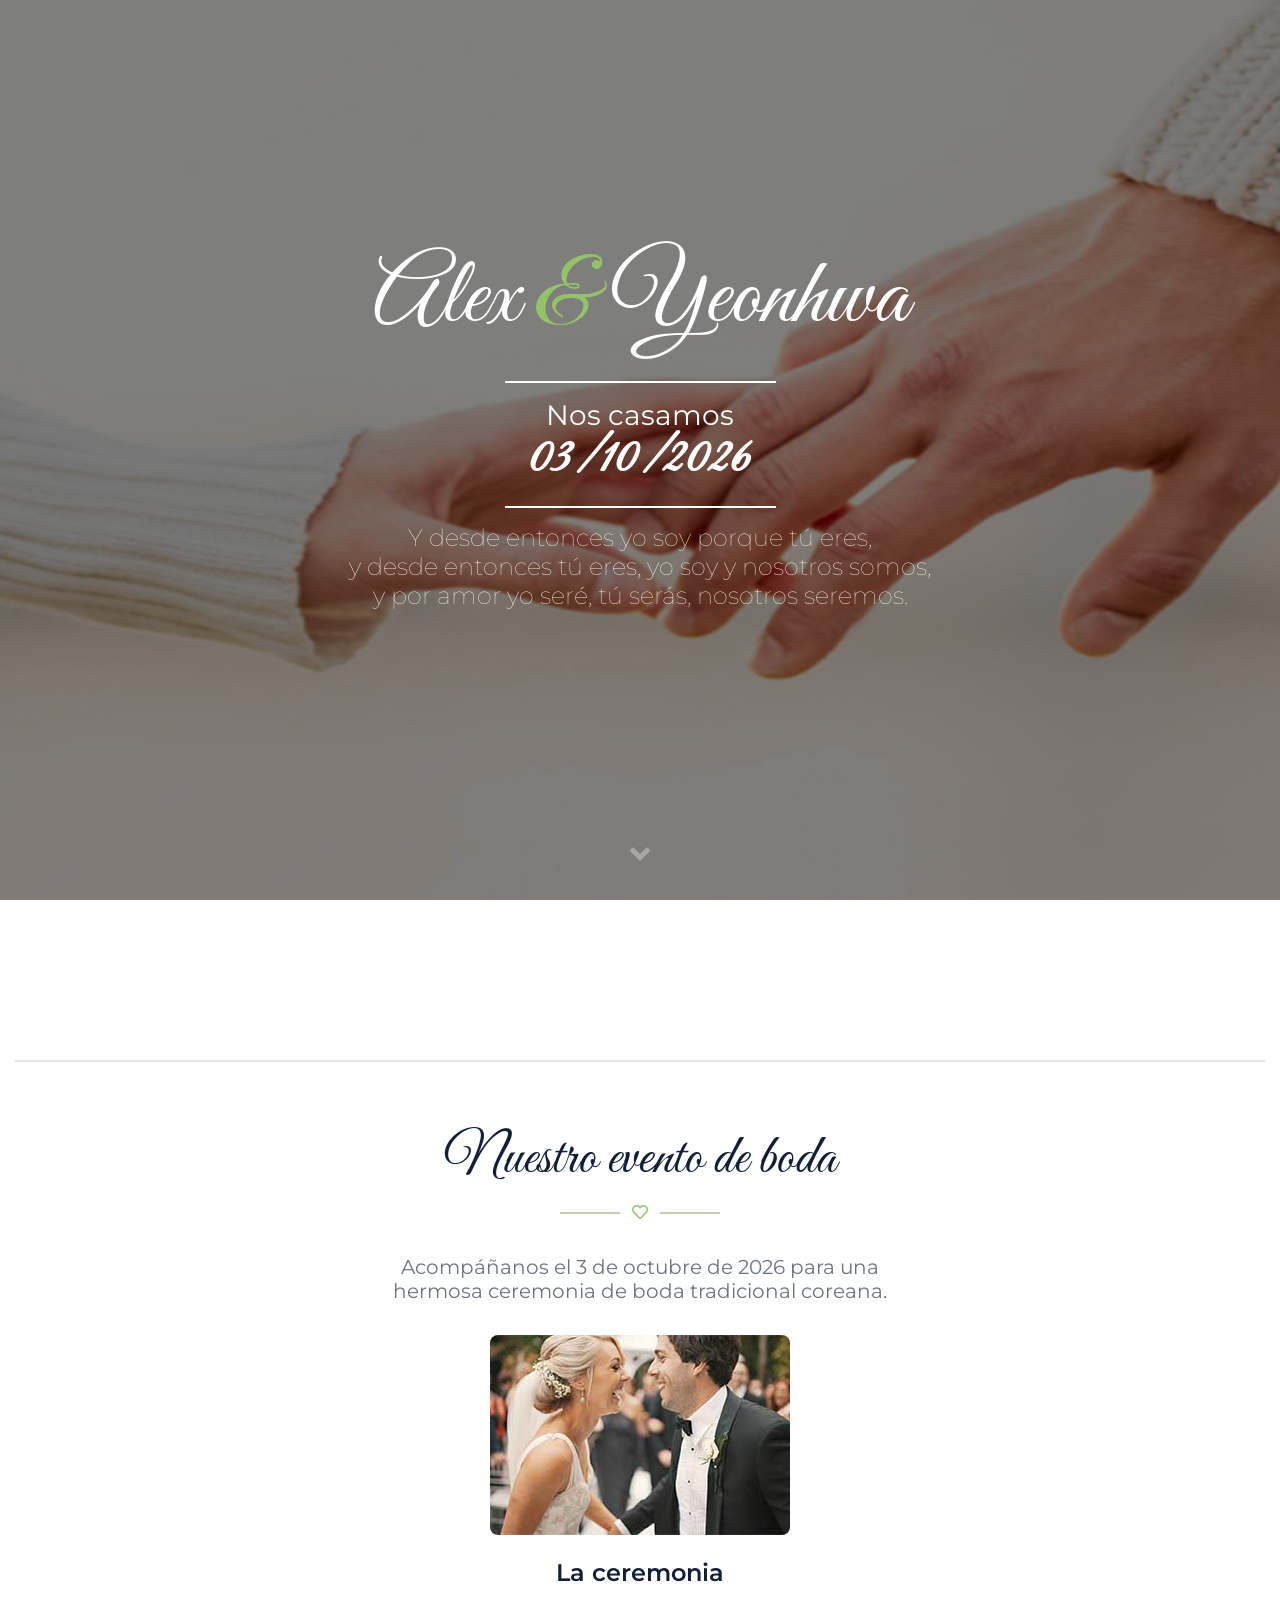
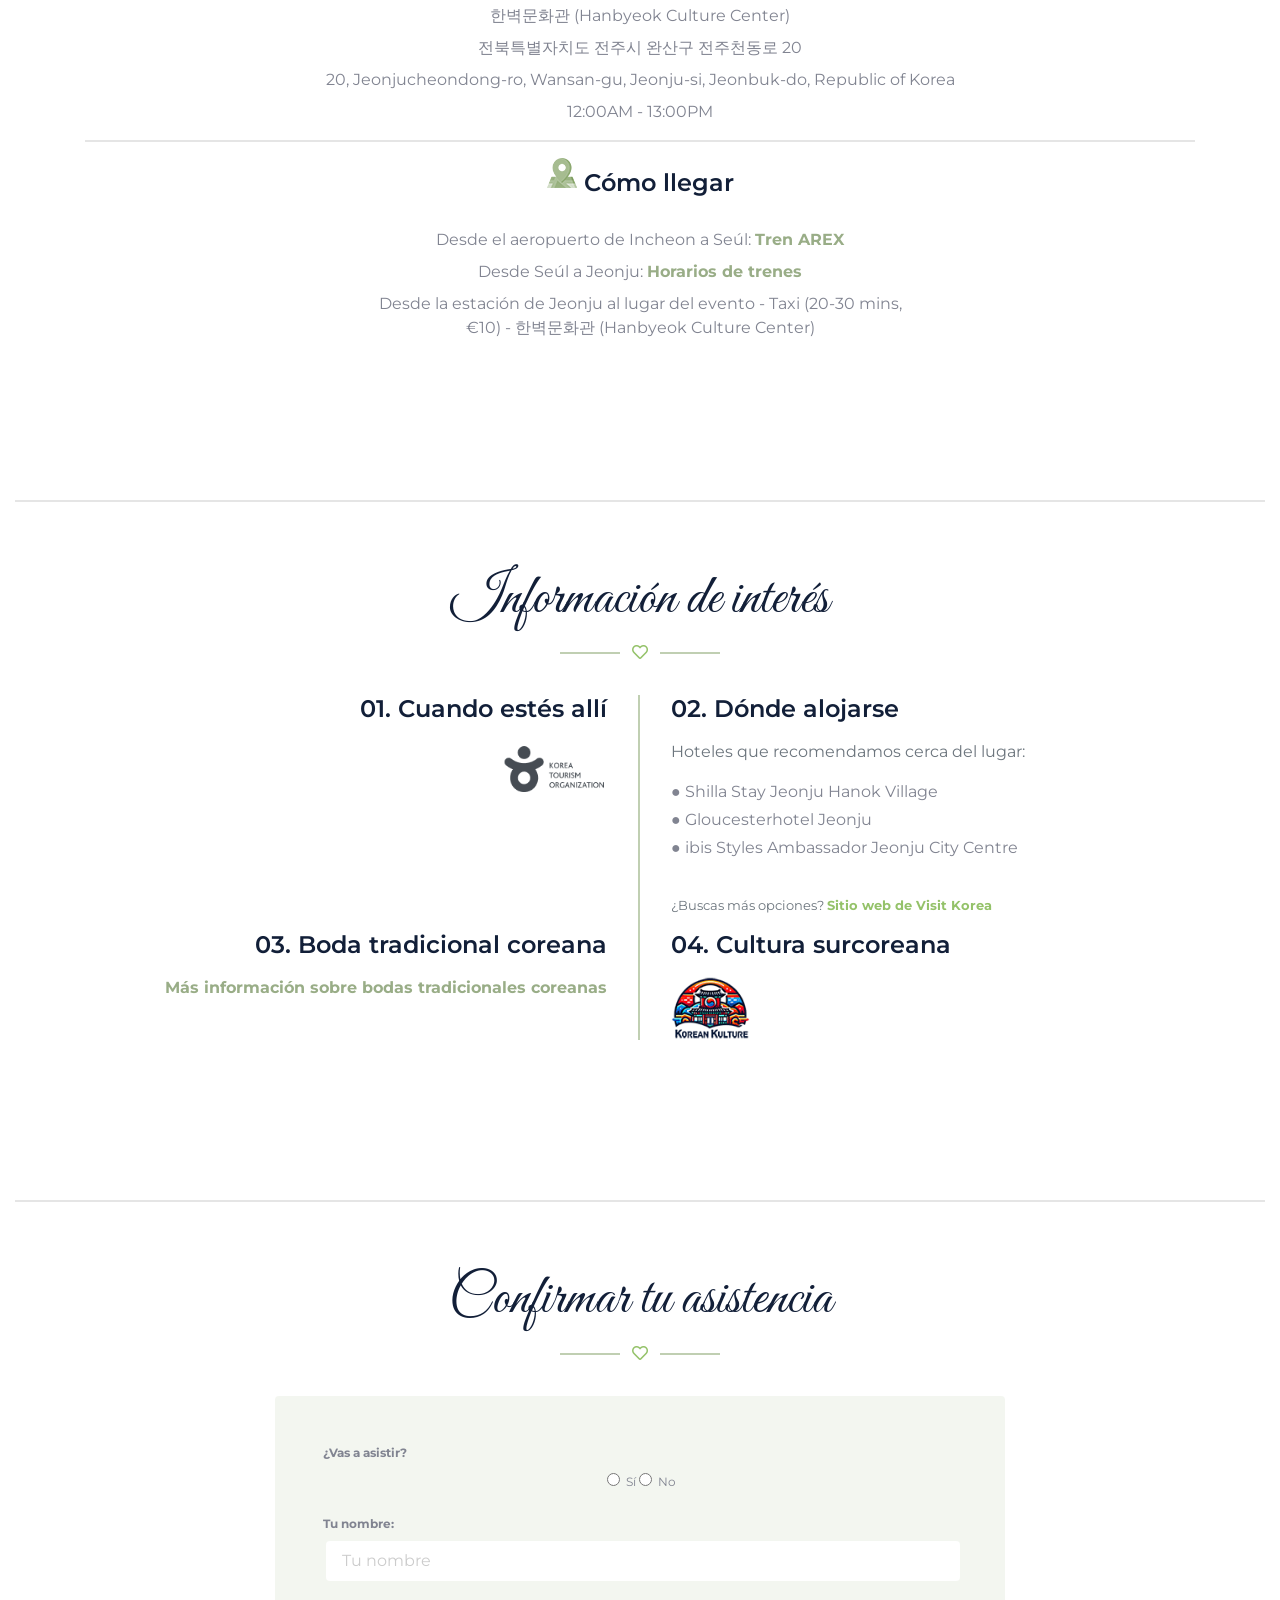
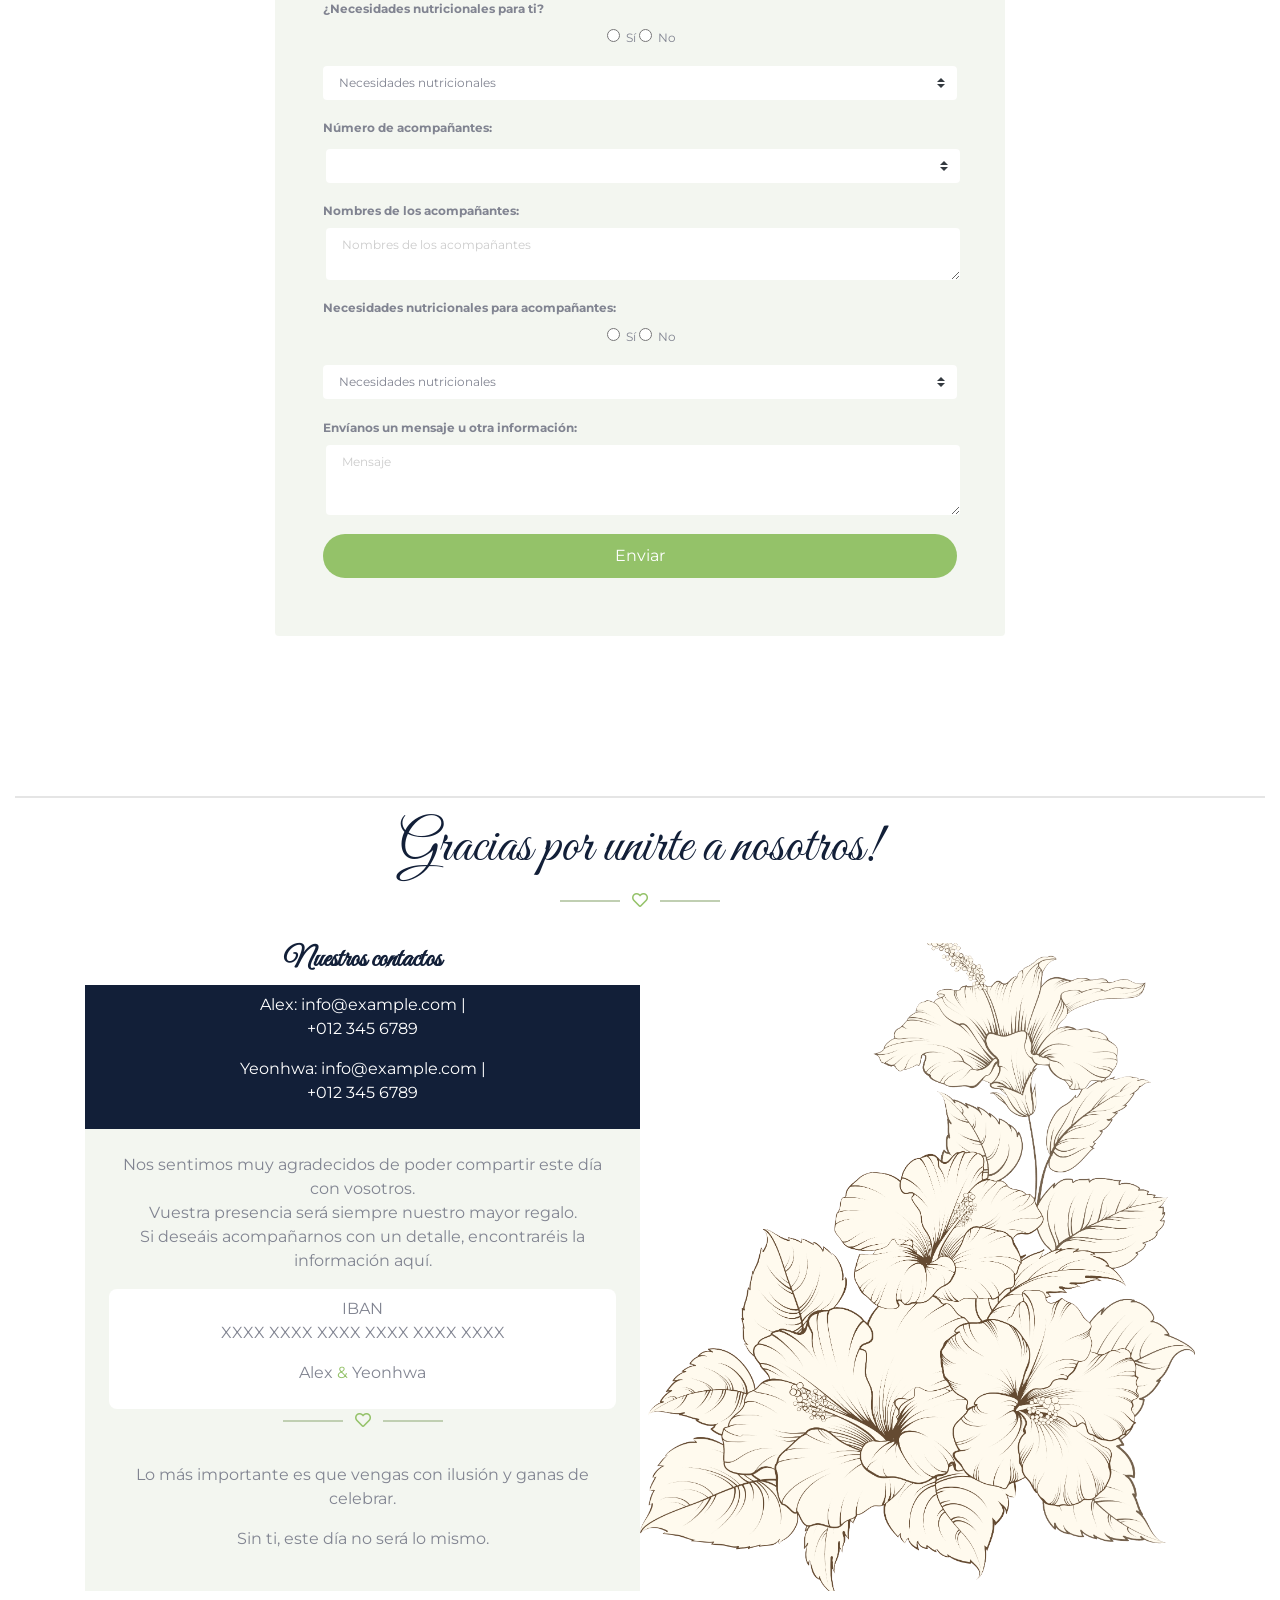
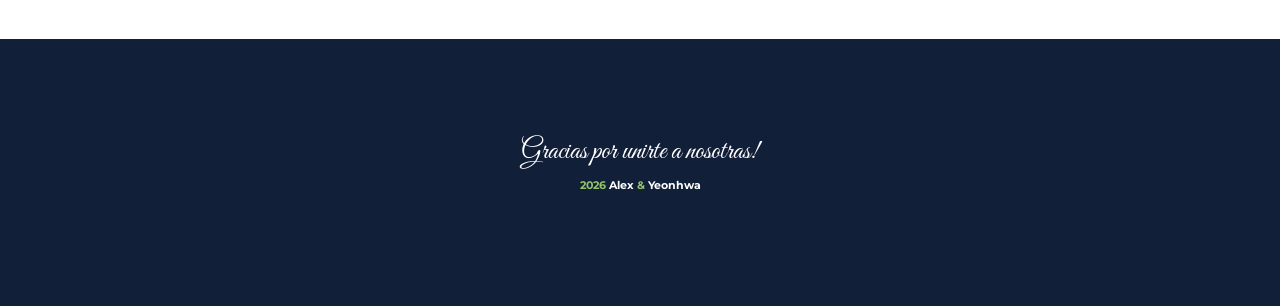
==== commit d60206d2: "Add files via upload" ====
--- a/v_espanol/index.html
+++ b/v_espanol/index.html
@@ -5,7 +5,7 @@
 	<meta charset="utf-8">
 	<title>Alex &#38; Yeonhwa Wedding</title>
 	<meta name="viewport" content="width=device-width, initial-scale=1.0">
-<!--
+	<!--
 	<meta content="Free HTML Templates" name="keywords">
 	<meta content="Free HTML Templates" name="description">
 -->
@@ -77,7 +77,7 @@
 							<h1 class="display-1 font-secondary text-white mt-n3 mb-md-4">Alex <span class="text-dark-light-green">&#38;</span> Yeonhwa</h1>
 							<div class="d-inline-block border-top border-bottom border-light py-3 px-4">
 								<h3 class="font-weight-normal text-white m-0">Nos casamos</h3>
-								<h3 class="font-weight-bolder font-secondary text-white m-0" style="font-size: 3rem;letter-spacing: 2px;">10/03/2026</h3>
+								<h3 class="font-weight-bolder font-secondary text-white m-0" style="font-size: 3rem;letter-spacing: 2px;">03/10/2026</h3>
 							</div>
 							<div class="d-inline-block  border-light py-3 px-4">
 								<h4 class="text-white font-weight-lighter">
